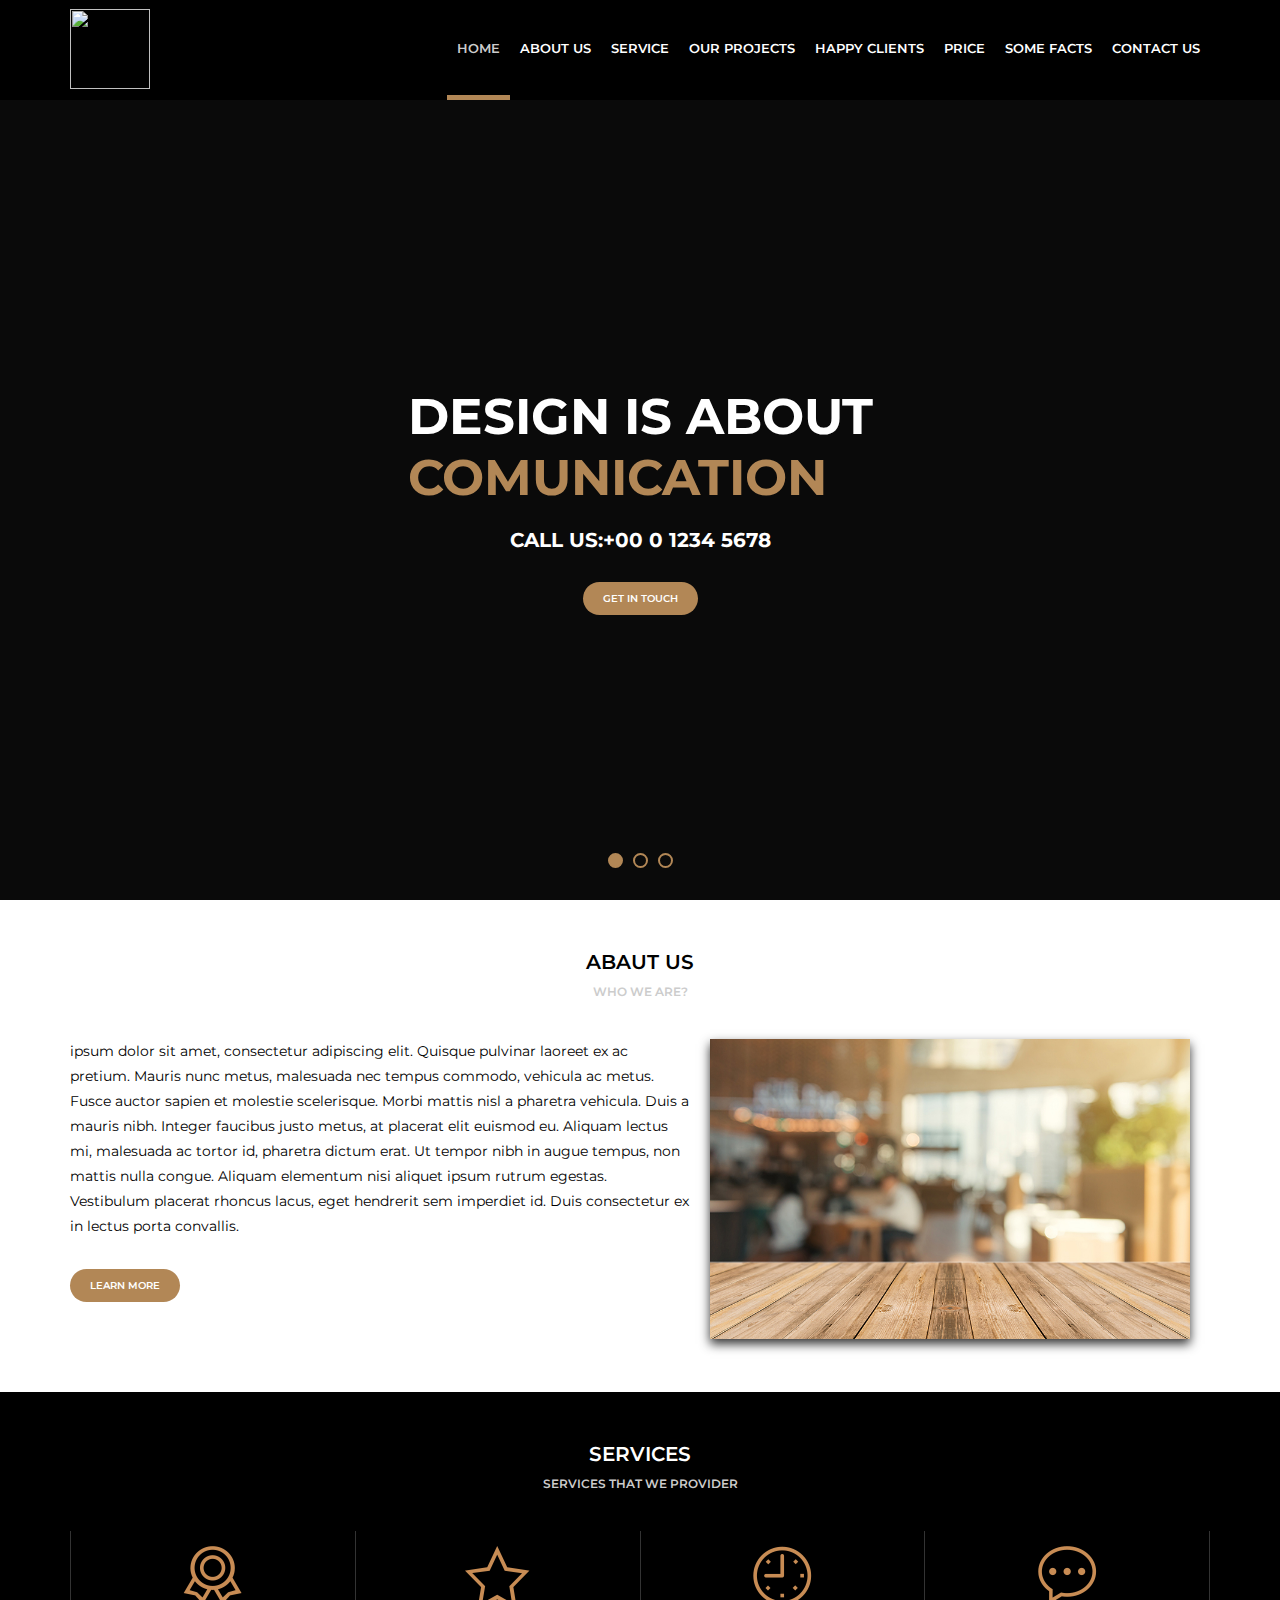
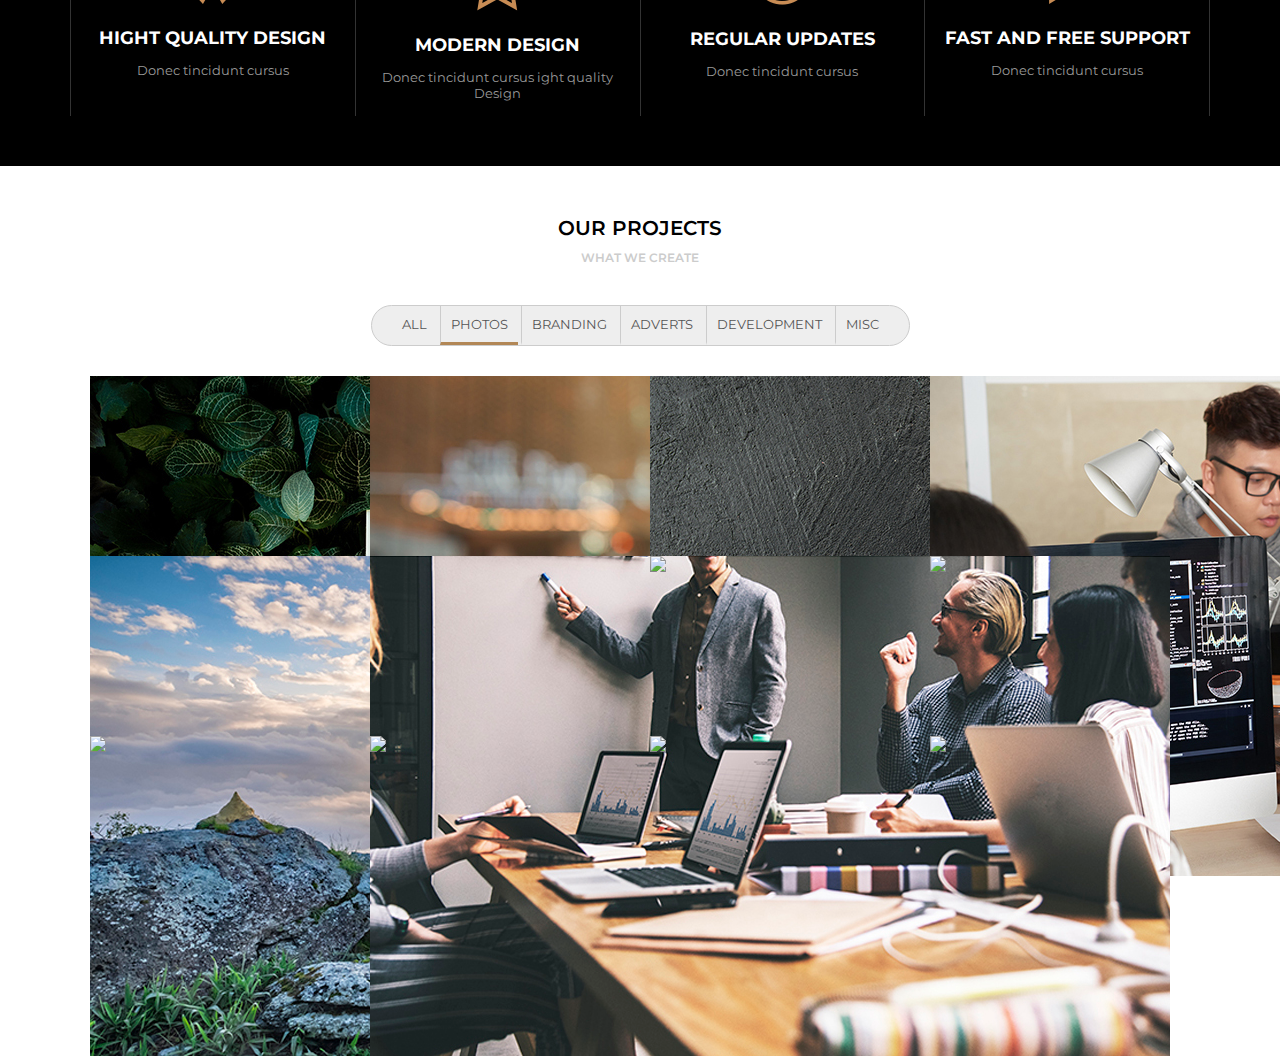
==== src/home.html @ bb94c045 "Test conection Travis.yml" ====
<!DOCTYPE html>
<html>
<head>
        <meta charset="UTF-8" />
        <title>Awax</title>
        <link rel="preconnect" href="https://fonts.gstatic.com">
        <link href="https://fonts.googleapis.com/css2?family=Montserrat:wght@300;400;600;700&display=swap" rel="stylesheet">
        <link rel="stylesheet" type="text/css" href="../public/css/style.css">
</head>
<body>
<header>

  <div class="header">
        <div class="logo">
            <div class="logoimg">
               <img src="../assets/images/icones/logo.png"/>
            </div>      
            
        </div>
        <div class="menu">
               <nav>
                 <ul>
                    <li class="active"><a href="">Home</a></li>
                    <li><a href="">About us</a></li>
                    <li><a href="">Service</a></li>
                    <li><a href="">Our Projects</a></li>
                    <li><a href="">Happy Clients</a></li>
                    <li><a href="">Price</a></li>
                    <li><a href="">Some Facts</a></li>
                    <li><a href="">Contact Us</a></li>
                 </ul>

               </nav>
        </div>
  </div>
</header>

<main>
  <section class="banner">

    <div class="sliders">
        <div class="slide">
            <div class="slidearea">
              <h1>Design is about</br><span>Comunication</span></h1>
              <h2>Call Us:+00 0 1234 5678</h2>  
            
              <a class="button">GET IN TOUCH</a>
            </div>
        </div>
        <div class="slide">
          <div class="slidearea">
            <h1>Design is about</br><span>Projects</span></h1>
            <h2>Call Us:+00 0 1234 5678</h2>  
          
            <a class="button">GET IN TOUCH</a>
          </div>        </div>
        <div class="slide">
          <div class="slidearea">
            <h1>Design is about</br><span>Visual</span></h1>
            <h2>Call Us:+00 0 1234 5678</h2>  
          
            <a class="button">GET IN TOUCH</a>
          </div>        </div>
    
    </div>
    <div class="sliders-pointers">      
      <div class="pointer active"></div>
      <div class="pointer"></div>
      <div class="pointer"></div>
  </div>  
  </section>

  <section class="default light"> 
    <div class="section-title">Abaut us</div>
    <div class="section-desc">Who we are?</div>
    <div class="section-body">
        <div class="section-abautus">
          <div class="section-abautus--left">
            <p>ipsum dolor sit amet, consectetur adipiscing elit. Quisque pulvinar laoreet ex ac pretium. Mauris nunc metus, malesuada nec tempus commodo, vehicula ac metus. Fusce auctor sapien et molestie scelerisque. Morbi mattis nisl a pharetra vehicula. Duis a mauris nibh. Integer faucibus justo metus, at placerat elit euismod eu. Aliquam lectus mi, malesuada ac tortor id, pharetra dictum erat. Ut tempor nibh in augue tempus, non mattis nulla congue. Aliquam elementum nisi aliquet ipsum rutrum egestas. Vestibulum placerat rhoncus lacus, eget hendrerit sem imperdiet id. Duis consectetur ex in lectus porta convallis.</p> 
            <a href="" class="button">Learn More</a>
          </div>
          <div class="section-abautus--right">
            <img src="../media/foto2.jpg">
          </div>

        </div>
    </div>
  </section>

  <!--Criando modelo DARK-->
  <section class="default dark"> 
    <div class="section-title">Services</div>
    <div class="section-desc">Services that we provider</div>
    <div class="section-body">
        <div class="section-services">
            <div class="section-service">
                <img src="../assets/images/icones/medalha.png"/>
                <h4>Hight quality Design</h4>
                <p>Donec tincidunt cursus</p>
            </div>
            <div class="section-service">
              <img src="../assets/images/icones/estrela.png"/>
              <h4>Modern Design</h4>
              <p>Donec tincidunt cursus ight quality Design</p>
          </div>
          <div class="section-service">
            <img src="../assets/images/icones/relogio.png"/>
            <h4>Regular updates</h4>
            <p>Donec tincidunt cursus</p>
        </div>
        <div class="section-service">
          <img src="../assets/images/icones/balao.png"/>
          <h4>Fast and free support</h4>
          <p>Donec tincidunt cursus</p>
      </div>
        </div>
    </div>
      <div>
    </div>
  </section>

  <section class="default light"> 
    <div class="section-title">Our Projects</div>
    <div class="section-desc">What we create</div>
    <div class="section-body">
        <div class="section-projects">
          <div class="section-projects--filters">
            <ul>
              <li>All</li>
              <li class="active">Photos</li>
              <li>Branding</li>
              <li>Adverts</li>
              <li>Development</li>
              <li>Misc</li>
            </ul>
          </div>

          <div class="section-projects--photos">
            <div class="section-projects--photo">
              <div class="section-projects--photoarea">
                <div class="section-projects--photoinfo">
                  <img src="../media/foto1.jpg"/>
                </div>
              </div>
            </div>
            <div class="section-projects--photo">
              <div class="section-projects--photoarea">
                <div class="section-projects--photoinfo">
                  <img src="../media/foto2.jpg"/>
                </div>
              </div>
            </div>
            <div class="section-projects--photo">
              <div class="section-projects--photoarea">
                <div class="section-projects--photoinfo">
                  <img src="../media/foto3.jpg"/>
                </div>
              </div>
            </div>
            <div class="section-projects--photo">
              <div class="section-projects--photoarea">
                <div class="section-projects--photoinfo">
                  <img src="../media/foto4.jpg"/>
                </div>
              </div>
            </div>
            <div class="section-projects--photo">
              <div class="section-projects--photoarea">
                <div class="section-projects--photoinfo">
                  <img src="../media/foto5.jpg"/>
                </div>
              </div>
            </div>
            <div class="section-projects--photo">
              <div class="section-projects--photoarea">
                <div class="section-projects--photoinfo">
                  <img src="../media/foto6.jpg"/>
                </div>
              </div>
            </div>
            <div class="section-projects--photo">
              <div class="section-projects--photoarea">
                <div class="section-projects--photoinfo">
                  <img src="media/foto7.jpg"/>
                </div>
              </div>
            </div>
            <div class="section-projects--photo">
              <div class="section-projects--photoarea">
                <div class="section-projects--photoinfo">
                  <img src="media/foto8.jpg"/>
                </div>
              </div>
            </div>
            <div class="section-projects--photo">
              <div class="section-projects--photoarea">
                <div class="section-projects--photoinfo">
                  <img src="media/foto9.jpg"/>
                </div>
              </div>
            </div>
            <div class="section-projects--photo">
              <div class="section-projects--photoarea">
                <div class="section-projects--photoinfo">
                  <img src="media/foto3.jpg"/>
                </div>
              </div>
            </div>
            <div class="section-projects--photo">
              <div class="section-projects--photoarea">
                <div class="section-projects--photoinfo">
                  <img src="media/foto1.jpg"/>
                </div>
              </div>
            </div>
            <div class="section-projects--photo">
              <div class="section-projects--photoarea">
                <div class="section-projects--photoinfo">
                  <img src="media/foto1.jpg"/>
                </div>
              </div>
            </div>

      </div>
    </div>
  </section>

</main>

<footer>

</footer>

</body>

</html>
---- public/css/style.css ----
:root{
    --bege:#B28756;   
}
*{
    margin:0;
    padding:0;
    box-sizing: border-box;

}

body{

    font-family:'Montserrat',Arial,Helvetica, sans-serif;
    font-size:13px;
    overflow-x:hidden;
}


header {
    height:100px;
    background-color:#000;
    color: #fff;
}

.header{
    max-width: 1140px;
    height:100px;
    margin: auto;
    display: flex;
    align-items: center;
}
.logo{
    width: 100px;
}
.logoimg img{
    width: 80px;
    height: 80px;
}
.menu{
    flex: 1;
    display: flex;
    justify-content: flex-end;/*colocar menu para final*/
}
.menu ul,
.menu li{
    list-style:none;
}

.menu ul{
    display:flex;
}

.menu li a{
    color:#fff;
    text-transform:uppercase;
    font-weight:600;
    text-decoration:none;
    padding-left:10px;
    padding-right:10px;
    height:100px;
    display:flex;
    align-items:center;
    border-bottom:5px solid #000;

}
.menu li a:hover,
.menu .active a{
    border-bottom:5px solid #B28756;
    color:#ccc;
}

/*Área do banner*/
.banner{
    height: calc(100vh - 100px);
    background:#333;
    background-image:url('../images/icones/bg.jpg');
    background-size:cover;
    overflow:hidden;
}
.banner .sliders{

    width: 1000px;
    height: 100%;

}
.banner .slide{
    width:100vw;
    height:100%;
    display:inline-block;
    background-color:rgba(0,0,0,0.8);
}
.banner .slidearea{
    display: flex;
    justify-content:center;
    flex-direction:column;
    height: 100%;
    align-items:center;
    color:#fff;
}
.banner h1{
    text-transform:uppercase;
    font-weight:bold;
    font-size:50px;
}
.banner h1 span{
    color: var(--bege);
}
.banner h2{
    text-transform:uppercase;
    margin-top:20px;
}

.banner a{
    display:block;
    /*poisvamosusarpadding*/background-color:var(--bege);
    color:#fff;
    text-transform:uppercase;
    font-size:10px;
    font-weight:600;
    text-decoration:none;
    padding:10px 20px;
    margin-top:30px;
    border-radius:20px;
    -webkit-border-radius:20px;
    -moz-border-radius:20px;
    -ms-border-radius:20px;
    -o-border-radius:20px;
}

.banner .sliders-pointers{
    width:100vw;
    height:20px;
    position:absolute;
    margin-top:-50px;
    display:flex;
    justify-content:center;
    align-items:center;

}
.banner .pointer{
    width: 15px;
    height: 15px;
    border: 2px solid var(--bege);
    border-radius: 8px;
    -webkit-border-radius: 8px;
    -moz-border-radius: 8px;
    -ms-border-radius: 8px;
    -o-border-radius: 8px;
    margin-right:5px;
    margin-left: 5px;
}
.banner .pointer.active{
    background-color: var(--bege);
}

.default{

    padding-top:50px;
    padding-bottom:50px;
}

.default .section-title,
.default .section-desc{
    text-align: center;
    text-transform: uppercase;
    font-weight: 600;

}
.default .section-title{
    font-size: 20px;
}

.default .section-desc{
    font-size: 12px;
    color: #ccc;
    margin-top: 10px;
    margin-bottom: 40px;
}

.default .section-body{
    max-width: 1140px;
    margin:auto;
    min-height: 100px;
}

.default .light{
    background-color: f7f7f7;
}
.default.light .section-title
.default.light .section-body{
    color: #000;
}

.default.dark{
    background-color:#000;
    color: #fff;
}
.default.dark .section-title
.default.dark .section-body{
    color:#fff;
}

.button{
    display:inline-block;
    /*poisvamosusarpadding*/background-color:var(--bege);
    color:#fff;
    text-transform:uppercase;
    font-size:10px;
    font-weight:600;
    text-decoration:none;
    padding:10px 20px;
    margin-top:30px;
    border-radius:20px;
    -webkit-border-radius:20px;
    -moz-border-radius:20px;
    -ms-border-radius:20px;
    -o-border-radius:20px;
}


/*
CSS DE ÁREAS ESPECÍFICAS
*/
.section-abautus{
    display: flex;
}

.section-abautus--left{
    flex: 1;
}
.section-abautus--left p{
    font-size: 14px;
    line-height: 25px;
}
.section-abautus--right{
    width: 520px;
    text-align: center;
}
.section-abautus--right img{
    width: 480px;
    box-shadow: 0px 5px 10px #333;
}


.section-services{
    display: flex;
}

.section-service{
   flex: 1;
   text-align: center;
   border-right: 1px solid #333;
   padding: 15px;
}
.section-service:first-child{
  
    border-left: 1px solid #333;
 }

.section-service h4{
    margin-top: 20px;
    text-transform: uppercase;
    font-size: 18px;
}

.section-service p{
    margin-top: 13px;
    font-size: 13px;
    color: #999;
}



.section-projects{
    display: flex;
    flex-direction: column;
    align-items: center;

}
.section-projects--filters{
    border: 1px solid #CCC;
    background-color: #EEE;
    border-radius: 30px;
    display:inline-block;
    padding: 0px 20px;
}
.section-projects--filters ul,
.section-projects--filters li{
    list-style: none;
}

.section-projects--filters li{
    display: inline-block;
    padding: 10px;
    text-transform: uppercase;
    font-size: 13px;
    border-left: 1px solid #CCC;
    color: #555;
    border-bottom: 3px solid #EEE;
    cursor: pointer;

}
.section-projects--filters li:hover,
.section-projects--filters li.active{
    border-bottom: 3px solid var(--bege);

}
/*remover a primeira borda */
.section-projects--filters li:first-child{
    border-left: 0;
}

.section-projects--photos{
    width: 100vw;
    max-width: 1140px;
    margin-top: 20px;
    display: flex;
    flex-wrap: wrap;
    justify-content: center;
}
.section-projects--photo{
    width: 280px;
}


/*Área das fotos*/
.section-projects--photo{
    width: 280px;
}

.section-projects--photoarea{
    margin:10px;
    width:260px;
    height:160px;
}
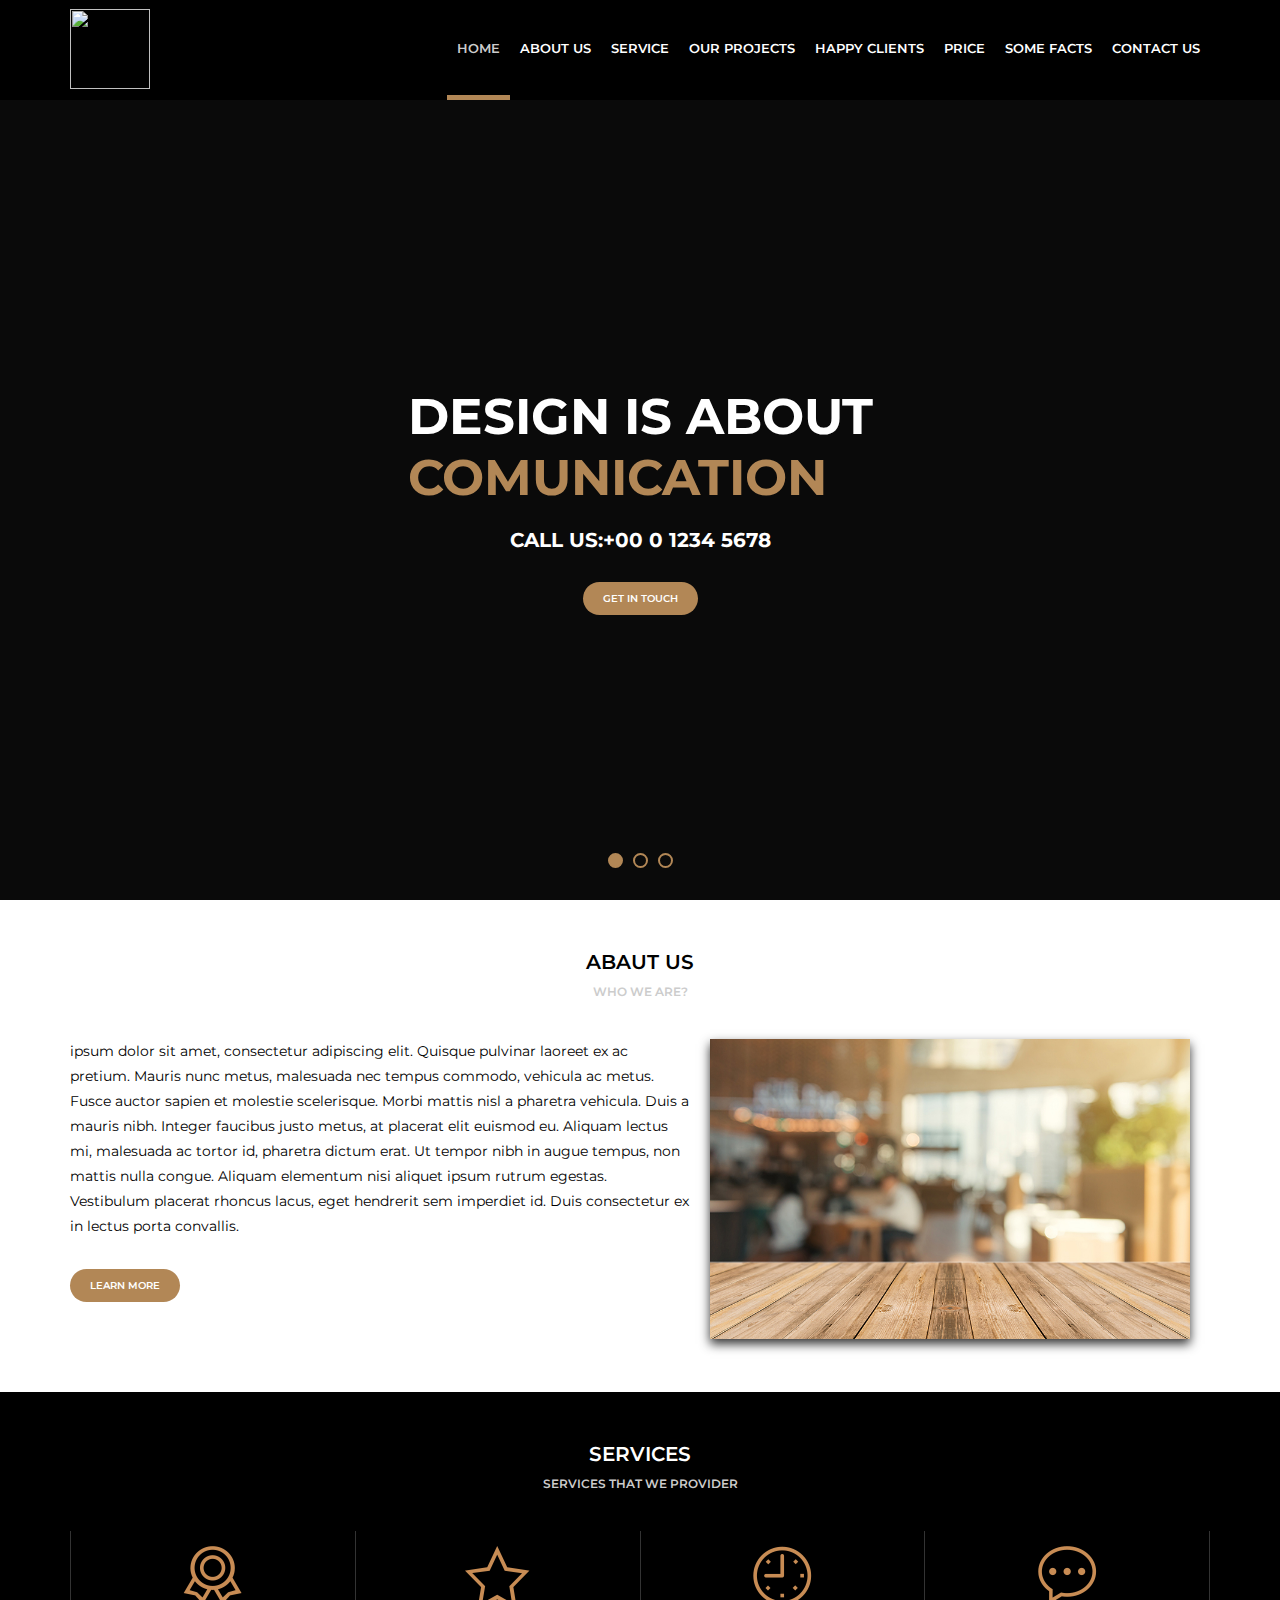
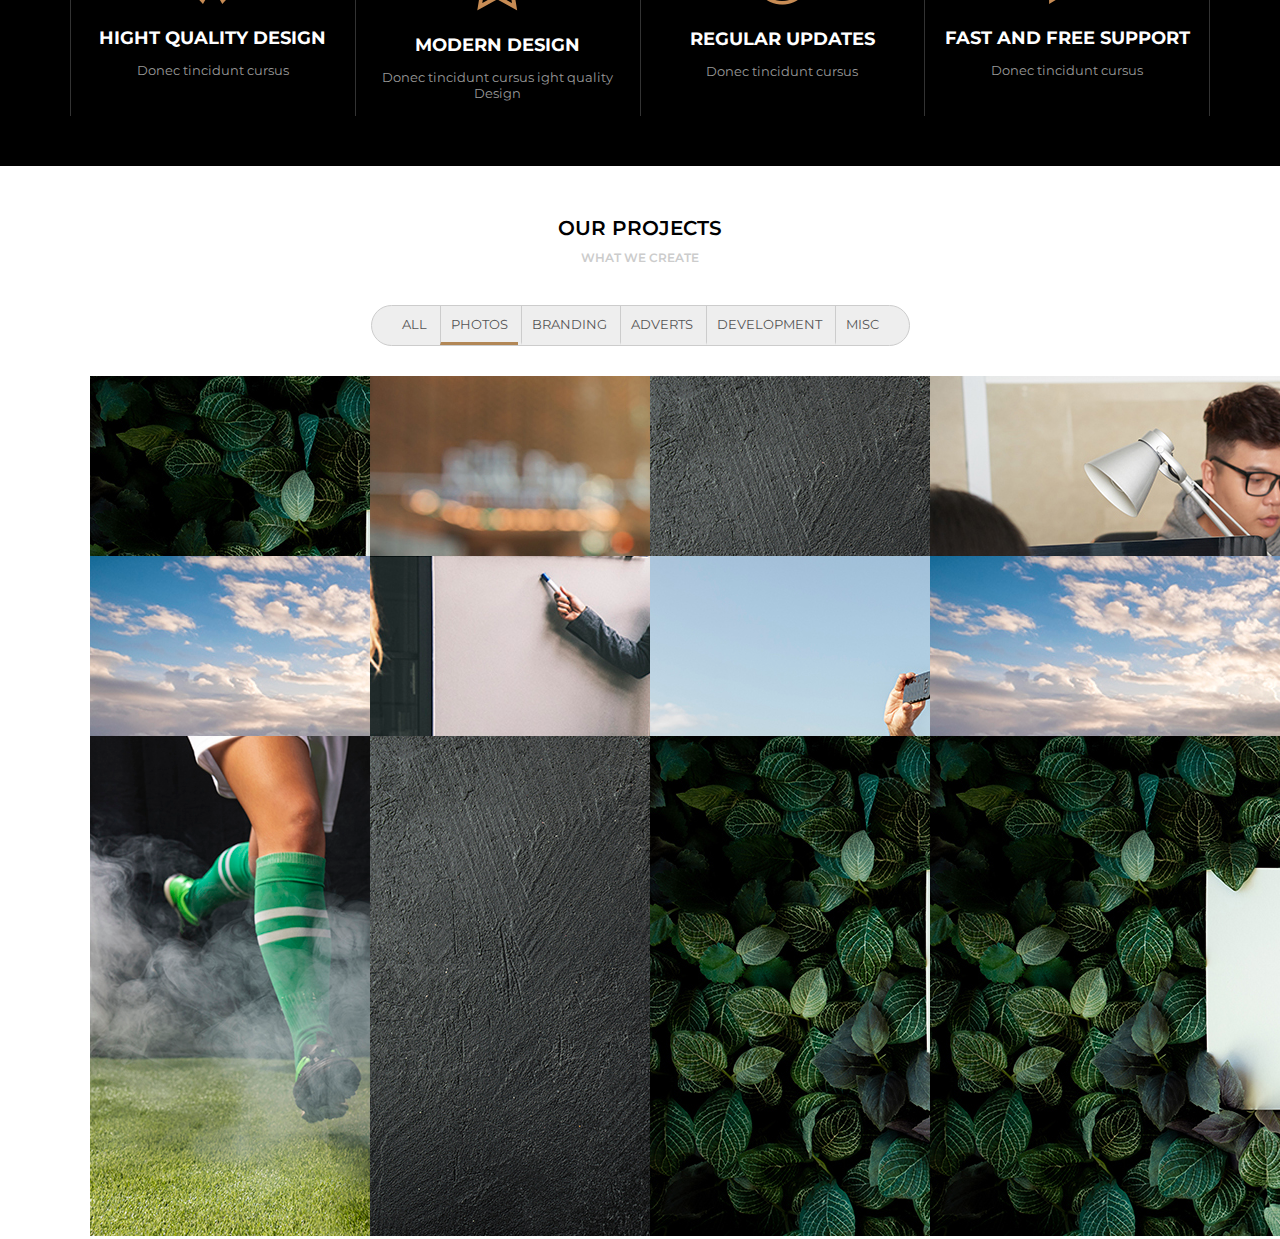
==== commit 1a647bc9: "correction of project images" ====
--- a/src/home.html
+++ b/src/home.html
@@ -14,8 +14,7 @@
         <div class="logo">
             <div class="logoimg">
                <img src="../assets/images/icones/logo.png"/>
-            </div>      
-            
+            </div>                        
         </div>
         <div class="menu">
                <nav>
@@ -181,42 +180,42 @@
             <div class="section-projects--photo">
               <div class="section-projects--photoarea">
                 <div class="section-projects--photoinfo">
-                  <img src="media/foto7.jpg"/>
-                </div>
-              </div>
-            </div>
-            <div class="section-projects--photo">
-              <div class="section-projects--photoarea">
-                <div class="section-projects--photoinfo">
-                  <img src="media/foto8.jpg"/>
-                </div>
-              </div>
-            </div>
-            <div class="section-projects--photo">
-              <div class="section-projects--photoarea">
-                <div class="section-projects--photoinfo">
-                  <img src="media/foto9.jpg"/>
-                </div>
-              </div>
-            </div>
-            <div class="section-projects--photo">
-              <div class="section-projects--photoarea">
-                <div class="section-projects--photoinfo">
-                  <img src="media/foto3.jpg"/>
-                </div>
-              </div>
-            </div>
-            <div class="section-projects--photo">
-              <div class="section-projects--photoarea">
-                <div class="section-projects--photoinfo">
-                  <img src="media/foto1.jpg"/>
-                </div>
-              </div>
-            </div>
-            <div class="section-projects--photo">
-              <div class="section-projects--photoarea">
-                <div class="section-projects--photoinfo">
-                  <img src="media/foto1.jpg"/>
+                  <img src="../media/foto7.jpg"/>
+                </div>
+              </div>
+            </div>
+            <div class="section-projects--photo">
+              <div class="section-projects--photoarea">
+                <div class="section-projects--photoinfo">
+                  <img src="../media/foto5.jpg"/>
+                </div>
+              </div>
+            </div>
+            <div class="section-projects--photo">
+              <div class="section-projects--photoarea">
+                <div class="section-projects--photoinfo">
+                  <img src="../media/foto9.jpg"/>
+                </div>
+              </div>
+            </div>
+            <div class="section-projects--photo">
+              <div class="section-projects--photoarea">
+                <div class="section-projects--photoinfo">
+                  <img src="../media/foto3.jpg"/>
+                </div>
+              </div>
+            </div>
+            <div class="section-projects--photo">
+              <div class="section-projects--photoarea">
+                <div class="section-projects--photoinfo">
+                  <img src="../media/foto1.jpg"/>
+                </div>
+              </div>
+            </div>
+            <div class="section-projects--photo">
+              <div class="section-projects--photoarea">
+                <div class="section-projects--photoinfo">
+                  <img src="../media/foto1.jpg"/>
                 </div>
               </div>
             </div>
@@ -233,4 +232,4 @@
 
 </body>
 
-</html>
+</html>--- a/public/css/style.css
+++ b/public/css/style.css
@@ -318,14 +318,12 @@
     flex-wrap: wrap;
     justify-content: center;
 }
-.section-projects--photo{
-    width: 280px;
-}
+
 
 
 /*Área das fotos*/
 .section-projects--photo{
-    width: 280px;
+    width:280px;
 }
 
 .section-projects--photoarea{
@@ -333,3 +331,8 @@
     width:260px;
     height:160px;
 }
+.section-projects--photoarea img{
+    margin:inherit;
+    width:inherit;
+}
+
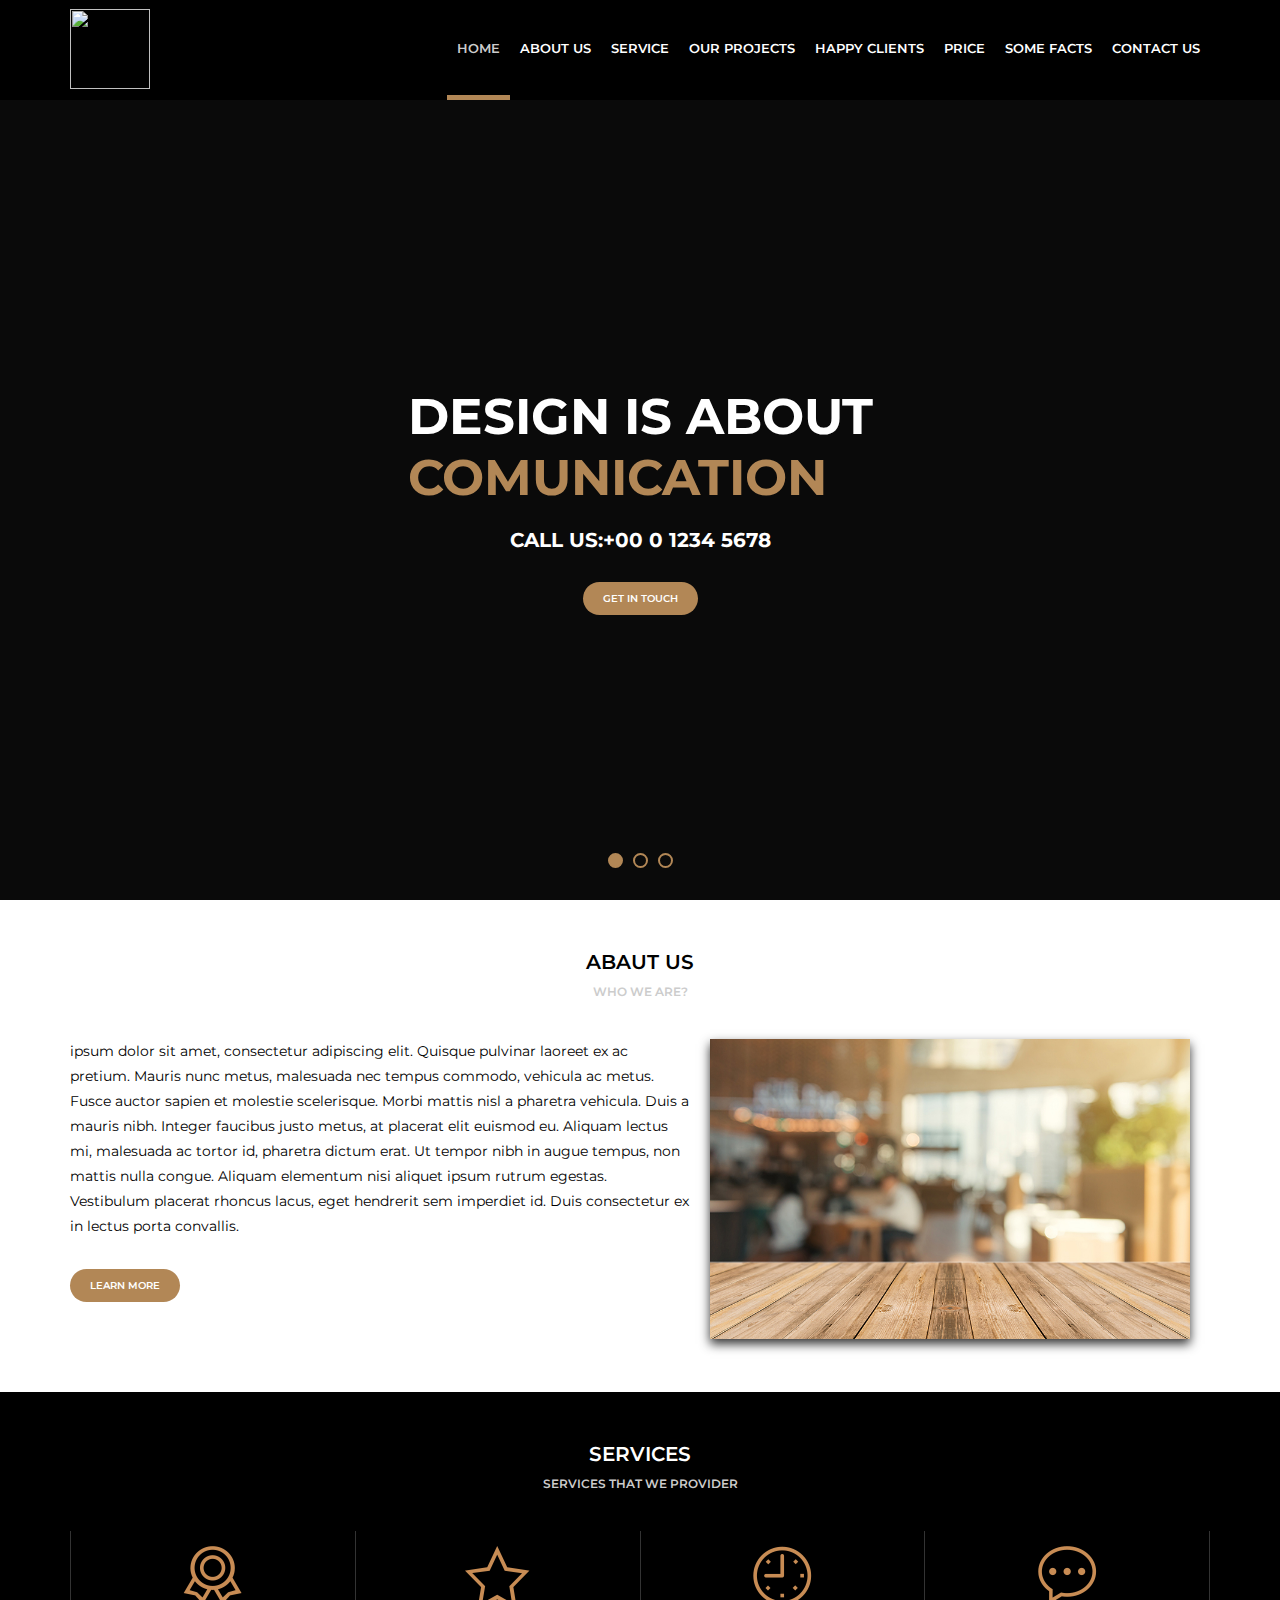
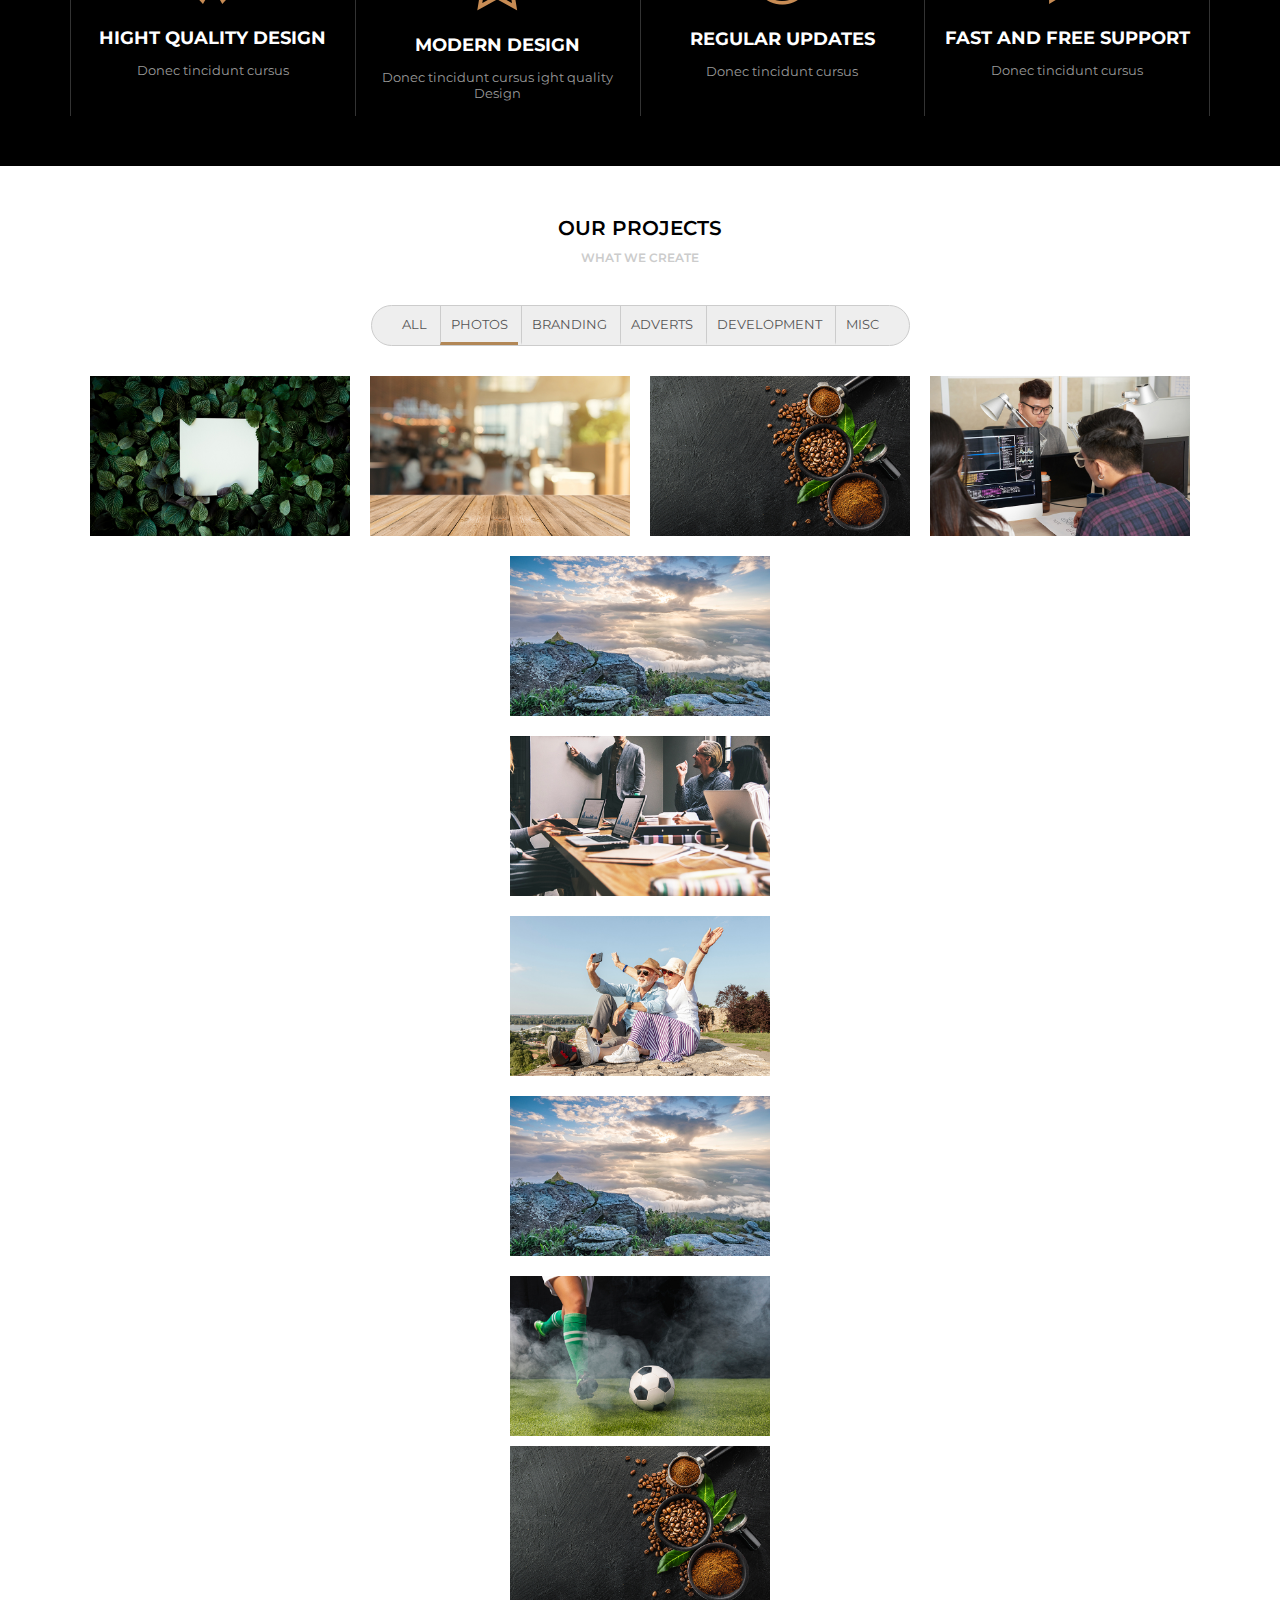
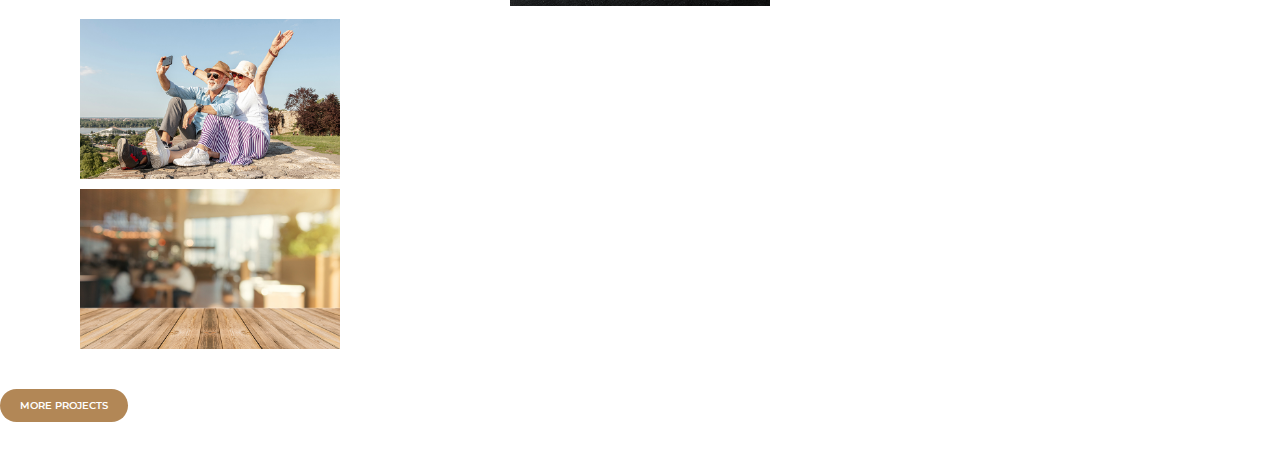
==== commit 0ec278ca: "Fixed home.html images. Images are skewed." ====
--- a/src/home.html
+++ b/src/home.html
@@ -119,10 +119,13 @@
   </section>
 
   <section class="default light"> 
+
     <div class="section-title">Our Projects</div>
     <div class="section-desc">What we create</div>
     <div class="section-body">
+
         <div class="section-projects">
+
           <div class="section-projects--filters">
             <ul>
               <li>All</li>
@@ -135,93 +138,97 @@
           </div>
 
           <div class="section-projects--photos">
-            <div class="section-projects--photo">
-              <div class="section-projects--photoarea">
-                <div class="section-projects--photoinfo">
+
+            <div class="section-projects--photo">
+              <div class="section-projects--photoarea">
+                <div class="section-projects--photoinfo"></div>
                   <img src="../media/foto1.jpg"/>
                 </div>
-              </div>
-            </div>
-            <div class="section-projects--photo">
-              <div class="section-projects--photoarea">
-                <div class="section-projects--photoinfo">
+            </div>
+
+            <div class="section-projects--photo">
+              <div class="section-projects--photoarea">
+                <div class="section-projects--photoinfo"></div>
                   <img src="../media/foto2.jpg"/>
                 </div>
-              </div>
-            </div>
-            <div class="section-projects--photo">
-              <div class="section-projects--photoarea">
-                <div class="section-projects--photoinfo">
+            </div>
+
+            <div class="section-projects--photo">
+              <div class="section-projects--photoarea">
+                <div class="section-projects--photoinfo"></div>
                   <img src="../media/foto3.jpg"/>
                 </div>
-              </div>
-            </div>
-            <div class="section-projects--photo">
-              <div class="section-projects--photoarea">
-                <div class="section-projects--photoinfo">
+            </div>
+
+            <class class="section-projects--photo">
+              <div class="section-projects--photoarea">
+                <div class="section-projects--photoinfo"></div>
                   <img src="../media/foto4.jpg"/>
                 </div>
-              </div>
-            </div>
-            <div class="section-projects--photo">
-              <div class="section-projects--photoarea">
-                <div class="section-projects--photoinfo">
+            </div>
+
+            <div class="section-projects--photo">
+              <div class="section-projects--photoarea">
+                <div class="section-projects--photoinfo"></div>
                   <img src="../media/foto5.jpg"/>
                 </div>
-              </div>
-            </div>
-            <div class="section-projects--photo">
-              <div class="section-projects--photoarea">
-                <div class="section-projects--photoinfo">
+            </div>
+
+            <div class="section-projects--photo">
+              <div class="section-projects--photoarea">
+                <div class="section-projects--photoinfo"></div>
                   <img src="../media/foto6.jpg"/>
                 </div>
-              </div>
-            </div>
-            <div class="section-projects--photo">
-              <div class="section-projects--photoarea">
-                <div class="section-projects--photoinfo">
+            </div>
+
+            <div class="section-projects--photo">
+              <div class="section-projects--photoarea">
+                <div class="section-projects--photoinfo"></div>
                   <img src="../media/foto7.jpg"/>
                 </div>
-              </div>
-            </div>
-            <div class="section-projects--photo">
-              <div class="section-projects--photoarea">
-                <div class="section-projects--photoinfo">
+            </div>
+
+            <div class="section-projects--photo">
+              <div class="section-projects--photoarea">
+                <div class="section-projects--photoinfo"></div>
                   <img src="../media/foto5.jpg"/>
-                </div>
-              </div>
-            </div>
-            <div class="section-projects--photo">
-              <div class="section-projects--photoarea">
-                <div class="section-projects--photoinfo">
+              </div>
+            </div>
+
+            <div class="section-projects--photo">
+              <div class="section-projects--photoarea">
+                <div class="section-projects--photoinfo"></div>
                   <img src="../media/foto9.jpg"/>
-                </div>
-              </div>
-            </div>
-            <div class="section-projects--photo">
-              <div class="section-projects--photoarea">
-                <div class="section-projects--photoinfo">
+              </div>
+            </div>
+
+            <div class="section-projects--photo">
+              <class class="section-projects--photoarea">
+                <div class="section-projects--photoinfo"></div>
                   <img src="../media/foto3.jpg"/>
-                </div>
-              </div>
-            </div>
-            <div class="section-projects--photo">
-              <div class="section-projects--photoarea">
-                <div class="section-projects--photoinfo">
-                  <img src="../media/foto1.jpg"/>
-                </div>
-              </div>
-            </div>
-            <div class="section-projects--photo">
-              <div class="section-projects--photoarea">
-                <div class="section-projects--photoinfo">
-                  <img src="../media/foto1.jpg"/>
-                </div>
-              </div>
-            </div>
-
+              </div>
+            </div>
+
+            <div class="section-projects--photo">
+              <div class="section-projects--photoarea">
+                <div class="section-projects--photoinfo"></div>
+                  <img src="../media/foto7.jpg"/>
+              </div>
+            </div>
+            
+            <div class="section-projects--photo">
+              <div class="section-projects--photoarea">
+                <div class="section-projects--photoinfo"></div>
+                  <img src="../media/foto2.jpg"/>                
+              </div>
+            </div>
+
+
+        </div>
+        <a href="" class="button">More Projects</a>
+      
       </div>
-    </div>
+    
   </section>
 
 </main>
--- a/public/css/style.css
+++ b/public/css/style.css
@@ -10,7 +10,7 @@
 
 body{
 
-    font-family:'Montserrat',Arial,Helvetica, sans-serif;
+    font-family:'Montserrat',Arial,elvetica, sans-serif;
     font-size:13px;
     overflow-x:hidden;
 }
@@ -73,7 +73,7 @@
 .banner{
     height: calc(100vh - 100px);
     background:#333;
-    background-image:url('../images/icones/bg.jpg');
+    background-image:url('../assets/images/icones/bg.jpg');
     background-size:cover;
     overflow:hidden;
 }
@@ -311,12 +311,12 @@
 }
 
 .section-projects--photos{
-    width: 100vw;
+    width:100vw;
     max-width: 1140px;
     margin-top: 20px;
-    display: flex;
-    flex-wrap: wrap;
-    justify-content: center;
+    display:flex;
+    flex-wrap:wrap;
+    justify-content:center;
 }
 
 
@@ -332,7 +332,10 @@
     height:160px;
 }
 .section-projects--photoarea img{
-    margin:inherit;
+    height:inherit;
     width:inherit;
 }
-
+.section-projects--photoinfo{
+    display: none;
+}
+
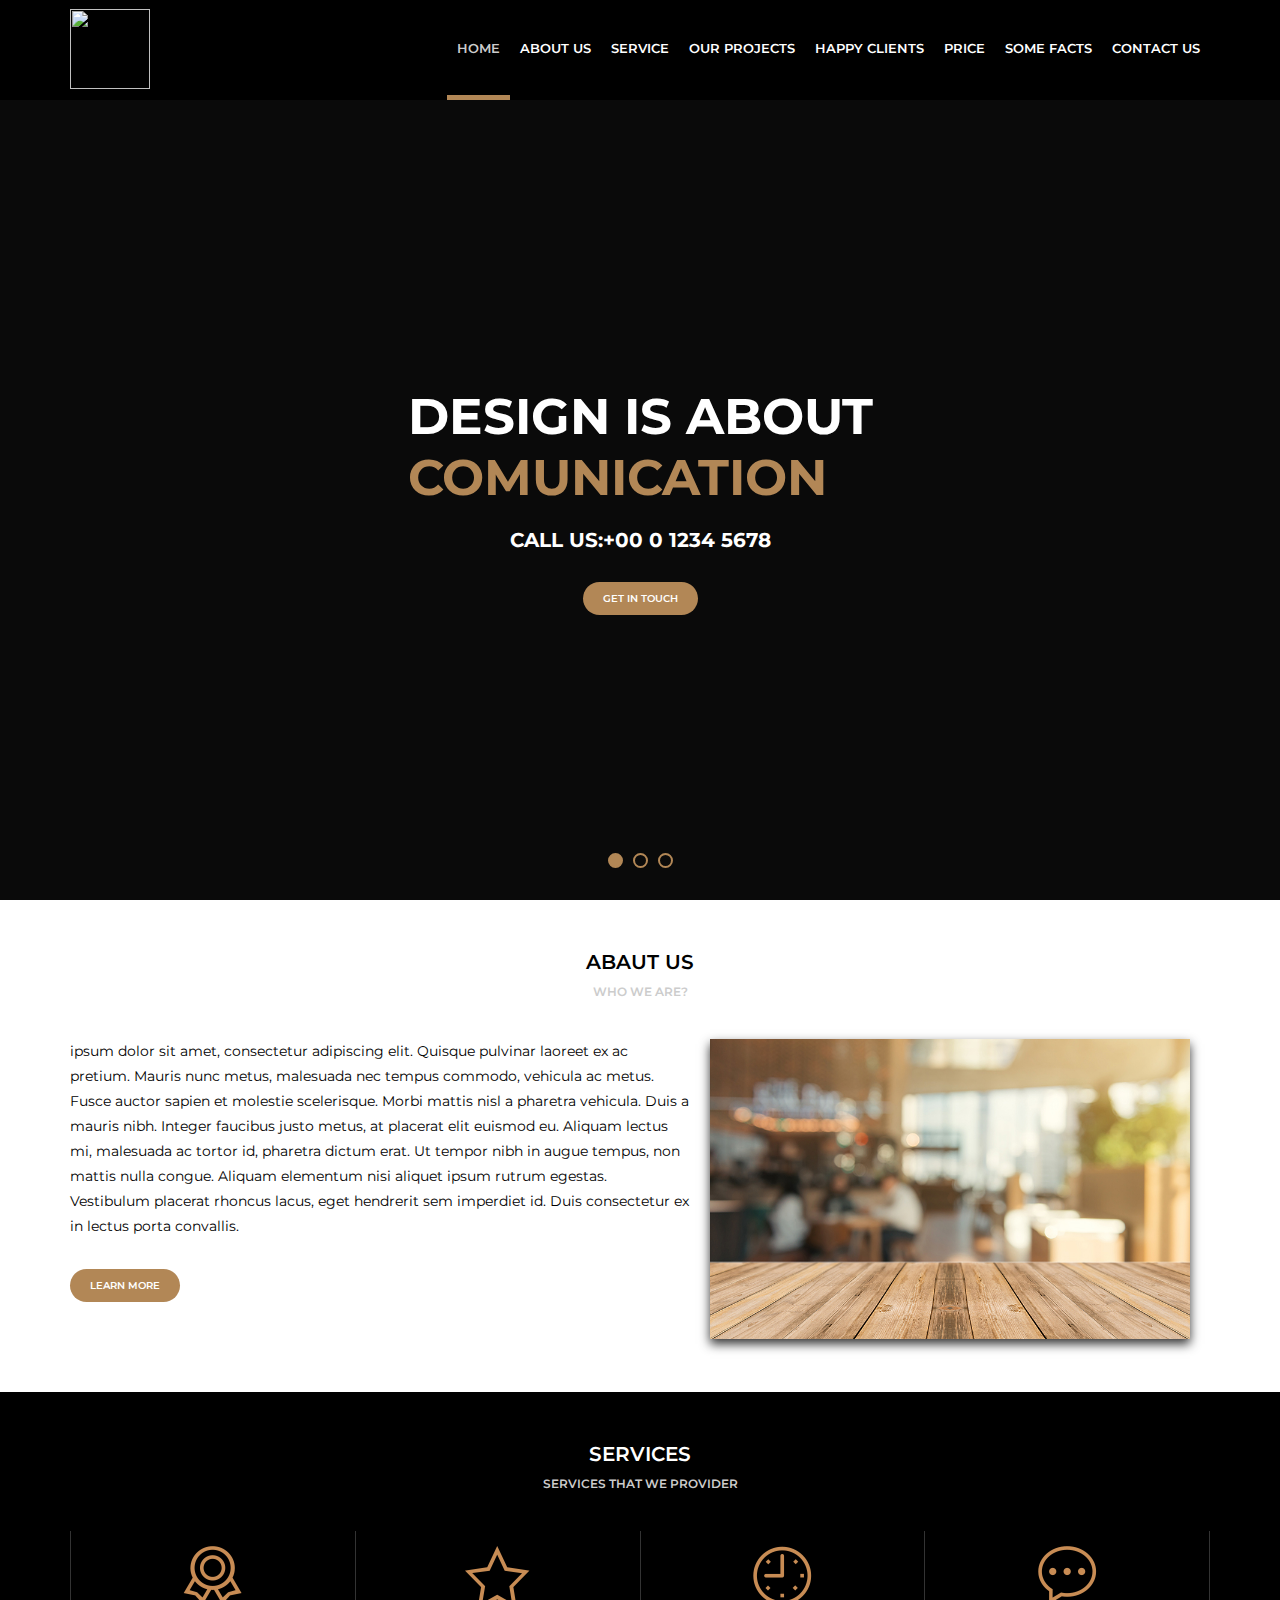
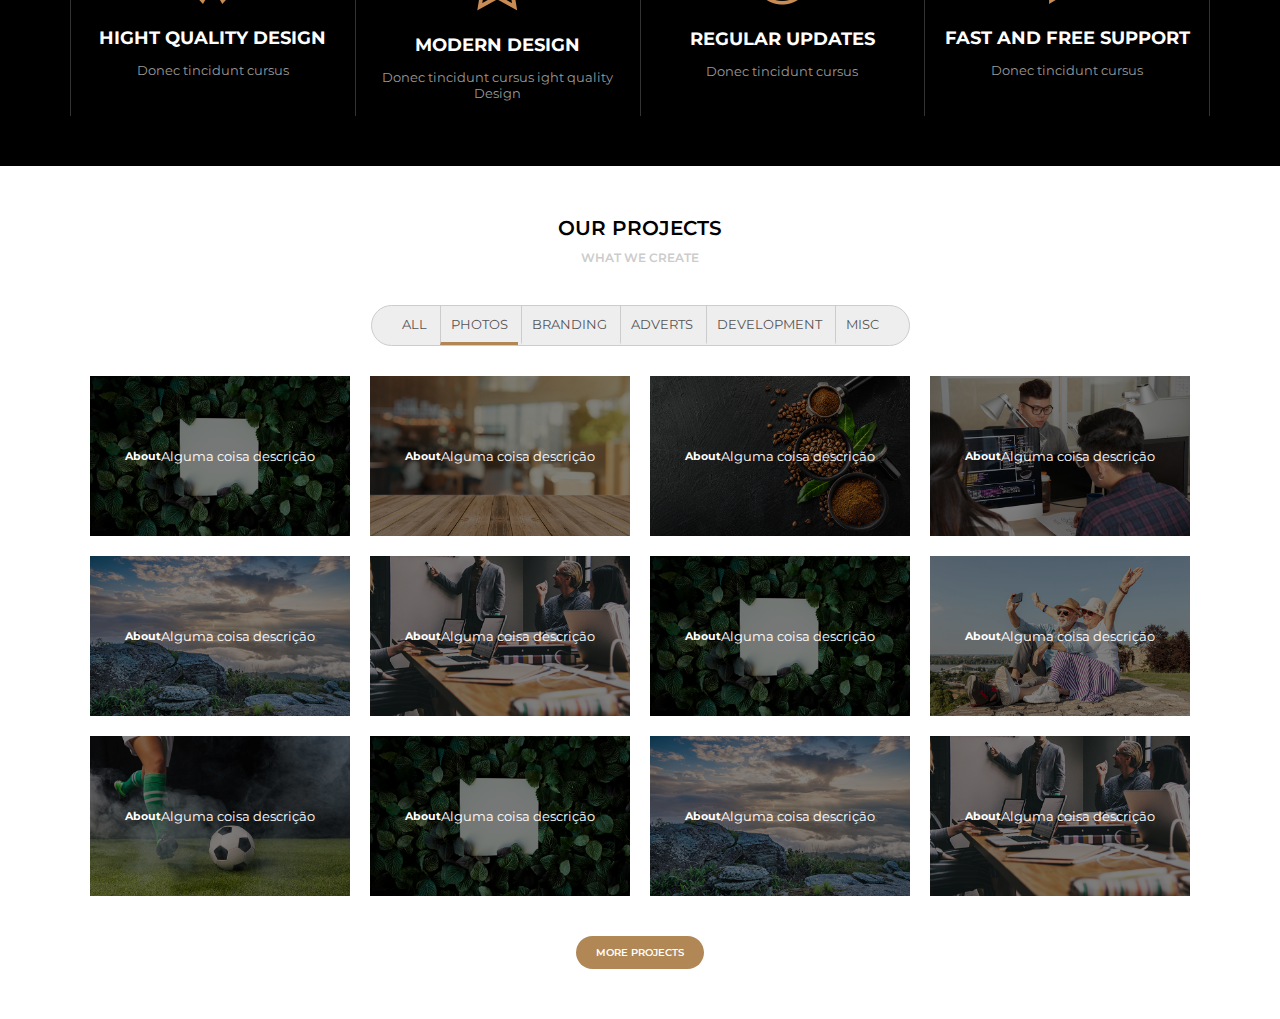
==== commit a317aec7: "Fixed the error that occurred with the distribution of images in the photo session." ====
--- a/src/home.html
+++ b/src/home.html
@@ -1,242 +1,270 @@
-<!DOCTYPE html>
-<html>
-<head>
-        <meta charset="UTF-8" />
-        <title>Awax</title>
-        <link rel="preconnect" href="https://fonts.gstatic.com">
-        <link href="https://fonts.googleapis.com/css2?family=Montserrat:wght@300;400;600;700&display=swap" rel="stylesheet">
-        <link rel="stylesheet" type="text/css" href="../public/css/style.css">
-</head>
-<body>
-<header>
-
-  <div class="header">
-        <div class="logo">
-            <div class="logoimg">
-               <img src="../assets/images/icones/logo.png"/>
-            </div>                        
-        </div>
-        <div class="menu">
-               <nav>
-                 <ul>
-                    <li class="active"><a href="">Home</a></li>
-                    <li><a href="">About us</a></li>
-                    <li><a href="">Service</a></li>
-                    <li><a href="">Our Projects</a></li>
-                    <li><a href="">Happy Clients</a></li>
-                    <li><a href="">Price</a></li>
-                    <li><a href="">Some Facts</a></li>
-                    <li><a href="">Contact Us</a></li>
-                 </ul>
-
-               </nav>
-        </div>
-  </div>
-</header>
-
-<main>
-  <section class="banner">
-
-    <div class="sliders">
-        <div class="slide">
-            <div class="slidearea">
-              <h1>Design is about</br><span>Comunication</span></h1>
-              <h2>Call Us:+00 0 1234 5678</h2>  
-            
-              <a class="button">GET IN TOUCH</a>
-            </div>
-        </div>
-        <div class="slide">
-          <div class="slidearea">
-            <h1>Design is about</br><span>Projects</span></h1>
-            <h2>Call Us:+00 0 1234 5678</h2>  
-          
-            <a class="button">GET IN TOUCH</a>
-          </div>        </div>
-        <div class="slide">
-          <div class="slidearea">
-            <h1>Design is about</br><span>Visual</span></h1>
-            <h2>Call Us:+00 0 1234 5678</h2>  
-          
-            <a class="button">GET IN TOUCH</a>
-          </div>        </div>
-    
-    </div>
-    <div class="sliders-pointers">      
-      <div class="pointer active"></div>
-      <div class="pointer"></div>
-      <div class="pointer"></div>
-  </div>  
-  </section>
-
-  <section class="default light"> 
-    <div class="section-title">Abaut us</div>
-    <div class="section-desc">Who we are?</div>
-    <div class="section-body">
-        <div class="section-abautus">
-          <div class="section-abautus--left">
-            <p>ipsum dolor sit amet, consectetur adipiscing elit. Quisque pulvinar laoreet ex ac pretium. Mauris nunc metus, malesuada nec tempus commodo, vehicula ac metus. Fusce auctor sapien et molestie scelerisque. Morbi mattis nisl a pharetra vehicula. Duis a mauris nibh. Integer faucibus justo metus, at placerat elit euismod eu. Aliquam lectus mi, malesuada ac tortor id, pharetra dictum erat. Ut tempor nibh in augue tempus, non mattis nulla congue. Aliquam elementum nisi aliquet ipsum rutrum egestas. Vestibulum placerat rhoncus lacus, eget hendrerit sem imperdiet id. Duis consectetur ex in lectus porta convallis.</p> 
-            <a href="" class="button">Learn More</a>
-          </div>
-          <div class="section-abautus--right">
-            <img src="../media/foto2.jpg">
-          </div>
-
-        </div>
-    </div>
-  </section>
-
-  <!--Criando modelo DARK-->
-  <section class="default dark"> 
-    <div class="section-title">Services</div>
-    <div class="section-desc">Services that we provider</div>
-    <div class="section-body">
-        <div class="section-services">
-            <div class="section-service">
-                <img src="../assets/images/icones/medalha.png"/>
-                <h4>Hight quality Design</h4>
-                <p>Donec tincidunt cursus</p>
-            </div>
-            <div class="section-service">
-              <img src="../assets/images/icones/estrela.png"/>
-              <h4>Modern Design</h4>
-              <p>Donec tincidunt cursus ight quality Design</p>
-          </div>
-          <div class="section-service">
-            <img src="../assets/images/icones/relogio.png"/>
-            <h4>Regular updates</h4>
-            <p>Donec tincidunt cursus</p>
-        </div>
-        <div class="section-service">
-          <img src="../assets/images/icones/balao.png"/>
-          <h4>Fast and free support</h4>
-          <p>Donec tincidunt cursus</p>
-      </div>
-        </div>
-    </div>
-      <div>
-    </div>
-  </section>
-
-  <section class="default light"> 
-
-    <div class="section-title">Our Projects</div>
-    <div class="section-desc">What we create</div>
-    <div class="section-body">
-
-        <div class="section-projects">
-
-          <div class="section-projects--filters">
-            <ul>
-              <li>All</li>
-              <li class="active">Photos</li>
-              <li>Branding</li>
-              <li>Adverts</li>
-              <li>Development</li>
-              <li>Misc</li>
-            </ul>
-          </div>
-
-          <div class="section-projects--photos">
-
-            <div class="section-projects--photo">
-              <div class="section-projects--photoarea">
-                <div class="section-projects--photoinfo"></div>
-                  <img src="../media/foto1.jpg"/>
-                </div>
-            </div>
-
-            <div class="section-projects--photo">
-              <div class="section-projects--photoarea">
-                <div class="section-projects--photoinfo"></div>
-                  <img src="../media/foto2.jpg"/>
-                </div>
-            </div>
-
-            <div class="section-projects--photo">
-              <div class="section-projects--photoarea">
-                <div class="section-projects--photoinfo"></div>
-                  <img src="../media/foto3.jpg"/>
-                </div>
-            </div>
-
-            <class class="section-projects--photo">
-              <div class="section-projects--photoarea">
-                <div class="section-projects--photoinfo"></div>
-                  <img src="../media/foto4.jpg"/>
-                </div>
-            </div>
-
-            <div class="section-projects--photo">
-              <div class="section-projects--photoarea">
-                <div class="section-projects--photoinfo"></div>
-                  <img src="../media/foto5.jpg"/>
-                </div>
-            </div>
-
-            <div class="section-projects--photo">
-              <div class="section-projects--photoarea">
-                <div class="section-projects--photoinfo"></div>
-                  <img src="../media/foto6.jpg"/>
-                </div>
-            </div>
-
-            <div class="section-projects--photo">
-              <div class="section-projects--photoarea">
-                <div class="section-projects--photoinfo"></div>
-                  <img src="../media/foto7.jpg"/>
-                </div>
-            </div>
-
-            <div class="section-projects--photo">
-              <div class="section-projects--photoarea">
-                <div class="section-projects--photoinfo"></div>
-                  <img src="../media/foto5.jpg"/>
-              </div>
-            </div>
-
-            <div class="section-projects--photo">
-              <div class="section-projects--photoarea">
-                <div class="section-projects--photoinfo"></div>
-                  <img src="../media/foto9.jpg"/>
-              </div>
-            </div>
-
-            <div class="section-projects--photo">
-              <class class="section-projects--photoarea">
-                <div class="section-projects--photoinfo"></div>
-                  <img src="../media/foto3.jpg"/>
-              </div>
-            </div>
-
-            <div class="section-projects--photo">
-              <div class="section-projects--photoarea">
-                <div class="section-projects--photoinfo"></div>
-                  <img src="../media/foto7.jpg"/>
-              </div>
-            </div>
-            
-            <div class="section-projects--photo">
-              <div class="section-projects--photoarea">
-                <div class="section-projects--photoinfo"></div>
-                  <img src="../media/foto2.jpg"/>                
-              </div>
-            </div>
-
-
-        </div>
-        <a href="" class="button">More Projects</a>
-      
-      </div>
-    
-  </section>
-
-</main>
-
-<footer>
-
-</footer>
-
-</body>
-
-</html>+<!DOCTYPE html>
+<html>
+<head>
+        <meta charset="UTF-8" />
+        <title>Awax</title>
+        <link rel="preconnect" href="https://fonts.gstatic.com">
+        <link href="https://fonts.googleapis.com/css2?family=Montserrat:wght@300;400;600;700&display=swap" rel="stylesheet">
+        <link rel="stylesheet" type="text/css" href="../public/css/style.css">
+</head>
+<body>
+<header>
+
+  <div class="header">
+        <div class="logo">
+            <div class="logoimg">
+               <img src="../assets/images/icones/logo.png"/>
+            </div>                        
+        </div>
+        <div class="menu">
+               <nav>
+                 <ul>
+                    <li class="active"><a href="">Home</a></li>
+                    <li><a href="">About us</a></li>
+                    <li><a href="">Service</a></li>
+                    <li><a href="">Our Projects</a></li>
+                    <li><a href="">Happy Clients</a></li>
+                    <li><a href="">Price</a></li>
+                    <li><a href="">Some Facts</a></li>
+                    <li><a href="">Contact Us</a></li>
+                 </ul>
+
+               </nav>
+        </div>
+  </div>
+</header>
+
+<main>
+  <section class="banner">
+
+    <div class="sliders">
+        <div class="slide">
+            <div class="slidearea">
+              <h1>Design is about</br><span>Comunication</span></h1>
+              <h2>Call Us:+00 0 1234 5678</h2>  
+            
+              <a class="button">GET IN TOUCH</a>
+            </div>
+        </div>
+        <div class="slide">
+          <div class="slidearea">
+            <h1>Design is about</br><span>Projects</span></h1>
+            <h2>Call Us:+00 0 1234 5678</h2>  
+          
+            <a class="button">GET IN TOUCH</a>
+          </div>        </div>
+        <div class="slide">
+          <div class="slidearea">
+            <h1>Design is about</br><span>Visual</span></h1>
+            <h2>Call Us:+00 0 1234 5678</h2>  
+          
+            <a class="button">GET IN TOUCH</a>
+          </div>        </div>
+    
+    </div>
+    <div class="sliders-pointers">      
+      <div class="pointer active"></div>
+      <div class="pointer"></div>
+      <div class="pointer"></div>
+  </div>  
+  </section>
+
+  <section class="default light"> 
+    <div class="section-title">Abaut us</div>
+    <div class="section-desc">Who we are?</div>
+    <div class="section-body">
+        <div class="section-abautus">
+          <div class="section-abautus--left">
+            <p>ipsum dolor sit amet, consectetur adipiscing elit. Quisque pulvinar laoreet ex ac pretium. Mauris nunc metus, malesuada nec tempus commodo, vehicula ac metus. Fusce auctor sapien et molestie scelerisque. Morbi mattis nisl a pharetra vehicula. Duis a mauris nibh. Integer faucibus justo metus, at placerat elit euismod eu. Aliquam lectus mi, malesuada ac tortor id, pharetra dictum erat. Ut tempor nibh in augue tempus, non mattis nulla congue. Aliquam elementum nisi aliquet ipsum rutrum egestas. Vestibulum placerat rhoncus lacus, eget hendrerit sem imperdiet id. Duis consectetur ex in lectus porta convallis.</p> 
+            <a href="" class="button">Learn More</a>
+          </div>
+          <div class="section-abautus--right">
+            <img src="../media/foto2.jpg">
+          </div>
+
+        </div>
+    </div>
+  </section>
+
+  <!--Criando modelo DARK-->
+  <section class="default dark"> 
+    <div class="section-title">Services</div>
+    <div class="section-desc">Services that we provider</div>
+    <div class="section-body">
+        <div class="section-services">
+            <div class="section-service">
+                <img src="../assets/images/icones/medalha.png"/>
+                <h4>Hight quality Design</h4>
+                <p>Donec tincidunt cursus</p>
+            </div>
+            <div class="section-service">
+              <img src="../assets/images/icones/estrela.png"/>
+              <h4>Modern Design</h4>
+              <p>Donec tincidunt cursus ight quality Design</p>
+          </div>
+          <div class="section-service">
+            <img src="../assets/images/icones/relogio.png"/>
+            <h4>Regular updates</h4>
+            <p>Donec tincidunt cursus</p>
+        </div>
+        <div class="section-service">
+          <img src="../assets/images/icones/balao.png"/>
+          <h4>Fast and free support</h4>
+          <p>Donec tincidunt cursus</p>
+      </div>
+        </div>
+    </div>
+      <div>
+    </div>
+  </section>
+
+  <section class="default light"> 
+
+    <div class="section-title">Our Projects</div>
+    <div class="section-desc">What we create</div>
+    <div class="section-body">
+
+        <div class="section-projects">
+
+          <div class="section-projects--filters">
+            <ul>
+              <li>All</li>
+              <li class="active">Photos</li>
+              <li>Branding</li>
+              <li>Adverts</li>
+              <li>Development</li>
+              <li>Misc</li>
+            </ul>
+          </div>
+
+          <div class="section-projects--photos">
+
+            <div class="section-projects--photo">
+              <div class="section-projects--photoarea">
+                <div class="section-projects--photoinfo">
+                  <h5>About</h5>
+                  <p>Alguma coisa descrição</p>
+                </div>
+                <img src="../media/foto1.jpg" />
+              </div>
+            </div>
+            <div class="section-projects--photo">
+              <div class="section-projects--photoarea">
+                <div class="section-projects--photoinfo">
+                  <h5>About</h5>
+                  <p>Alguma coisa descrição</p>
+                </div>
+                <img src="../media/foto2.jpg" />
+              </div>
+            </div>
+            <div class="section-projects--photo">
+              <div class="section-projects--photoarea">
+                <div class="section-projects--photoinfo">
+                  <h5>About</h5>
+                  <p>Alguma coisa descrição</p>
+                </div>
+                <img src="../media/foto3.jpg" />
+              </div>
+            </div>
+            <div class="section-projects--photo">
+              <div class="section-projects--photoarea">
+                <div class="section-projects--photoinfo">
+                  <h5>About</h5>
+                  <p>Alguma coisa descrição</p>
+                </div>
+                <img src="../media/foto4.jpg" />
+              </div>
+            </div>
+            <div class="section-projects--photo">
+              <div class="section-projects--photoarea">
+                <div class="section-projects--photoinfo">
+                  <h5>About</h5>
+                  <p>Alguma coisa descrição</p>
+                </div>
+                <img src="../media/foto5.jpg" />
+              </div>
+            </div>
+            <div class="section-projects--photo">
+              <div class="section-projects--photoarea">
+                <div class="section-projects--photoinfo">
+                  <h5>About</h5>
+                  <p>Alguma coisa descrição</p>
+                </div>
+                <img src="../media/foto6.jpg" />
+              </div>
+            </div>          
+            
+            <div class="section-projects--photo">
+              <div class="section-projects--photoarea">
+                <div class="section-projects--photoinfo">
+                  <h5>About</h5>
+                  <p>Alguma coisa descrição</p>
+                </div>
+                <img src="../media/foto1.jpg" />
+              </div>
+            </div>
+            <div class="section-projects--photo">
+              <div class="section-projects--photoarea">
+                <div class="section-projects--photoinfo">
+                  <h5>About</h5>
+                  <p>Alguma coisa descrição</p>
+                </div>
+                <img src="../media/foto7.jpg" />
+              </div>
+            </div>
+            <div class="section-projects--photo">
+              <div class="section-projects--photoarea">
+                <div class="section-projects--photoinfo">
+                  <h5>About</h5>
+                  <p>Alguma coisa descrição</p>
+                </div>
+                <img src="../media/foto9.jpg" />
+              </div>
+            </div>
+            <div class="section-projects--photo">
+              <div class="section-projects--photoarea">
+                <div class="section-projects--photoinfo">
+                  <h5>About</h5>
+                  <p>Alguma coisa descrição</p>
+                </div>
+                <img src="../media/foto1.jpg" />
+              </div>
+            </div>
+            <div class="section-projects--photo">
+              <div class="section-projects--photoarea">
+                <div class="section-projects--photoinfo">
+                  <h5>About</h5>
+                  <p>Alguma coisa descrição</p>
+                </div>
+                <img src="../media/foto5.jpg" />
+              </div>
+            </div>
+            <div class="section-projects--photo">
+              <div class="section-projects--photoarea">
+                <div class="section-projects--photoinfo">
+                  <h5>About</h5>
+                  <p>Alguma coisa descrição</p>
+                </div>
+                <img src="../media/foto6.jpg" />
+              </div>
+            </div>
+          
+        
+        </div>
+        <a href="" class="button">More Projects</a>
+      
+      </div>
+
+    </section>
+    
+  </section>
+
+</main>
+
+<footer>
+
+</footer>
+
+</body>
+
+</html>
--- a/public/css/style.css
+++ b/public/css/style.css
@@ -336,6 +336,14 @@
     width:inherit;
 }
 .section-projects--photoinfo{
-    display: none;
-}
-
+    position: absolute;
+    background-color: rgba(0,0,0,0.5);
+    height:inherit;
+    width:inherit;
+    display: flex;
+    justify-content: center;
+    align-items: center;
+    color: #fff;
+
+}
+
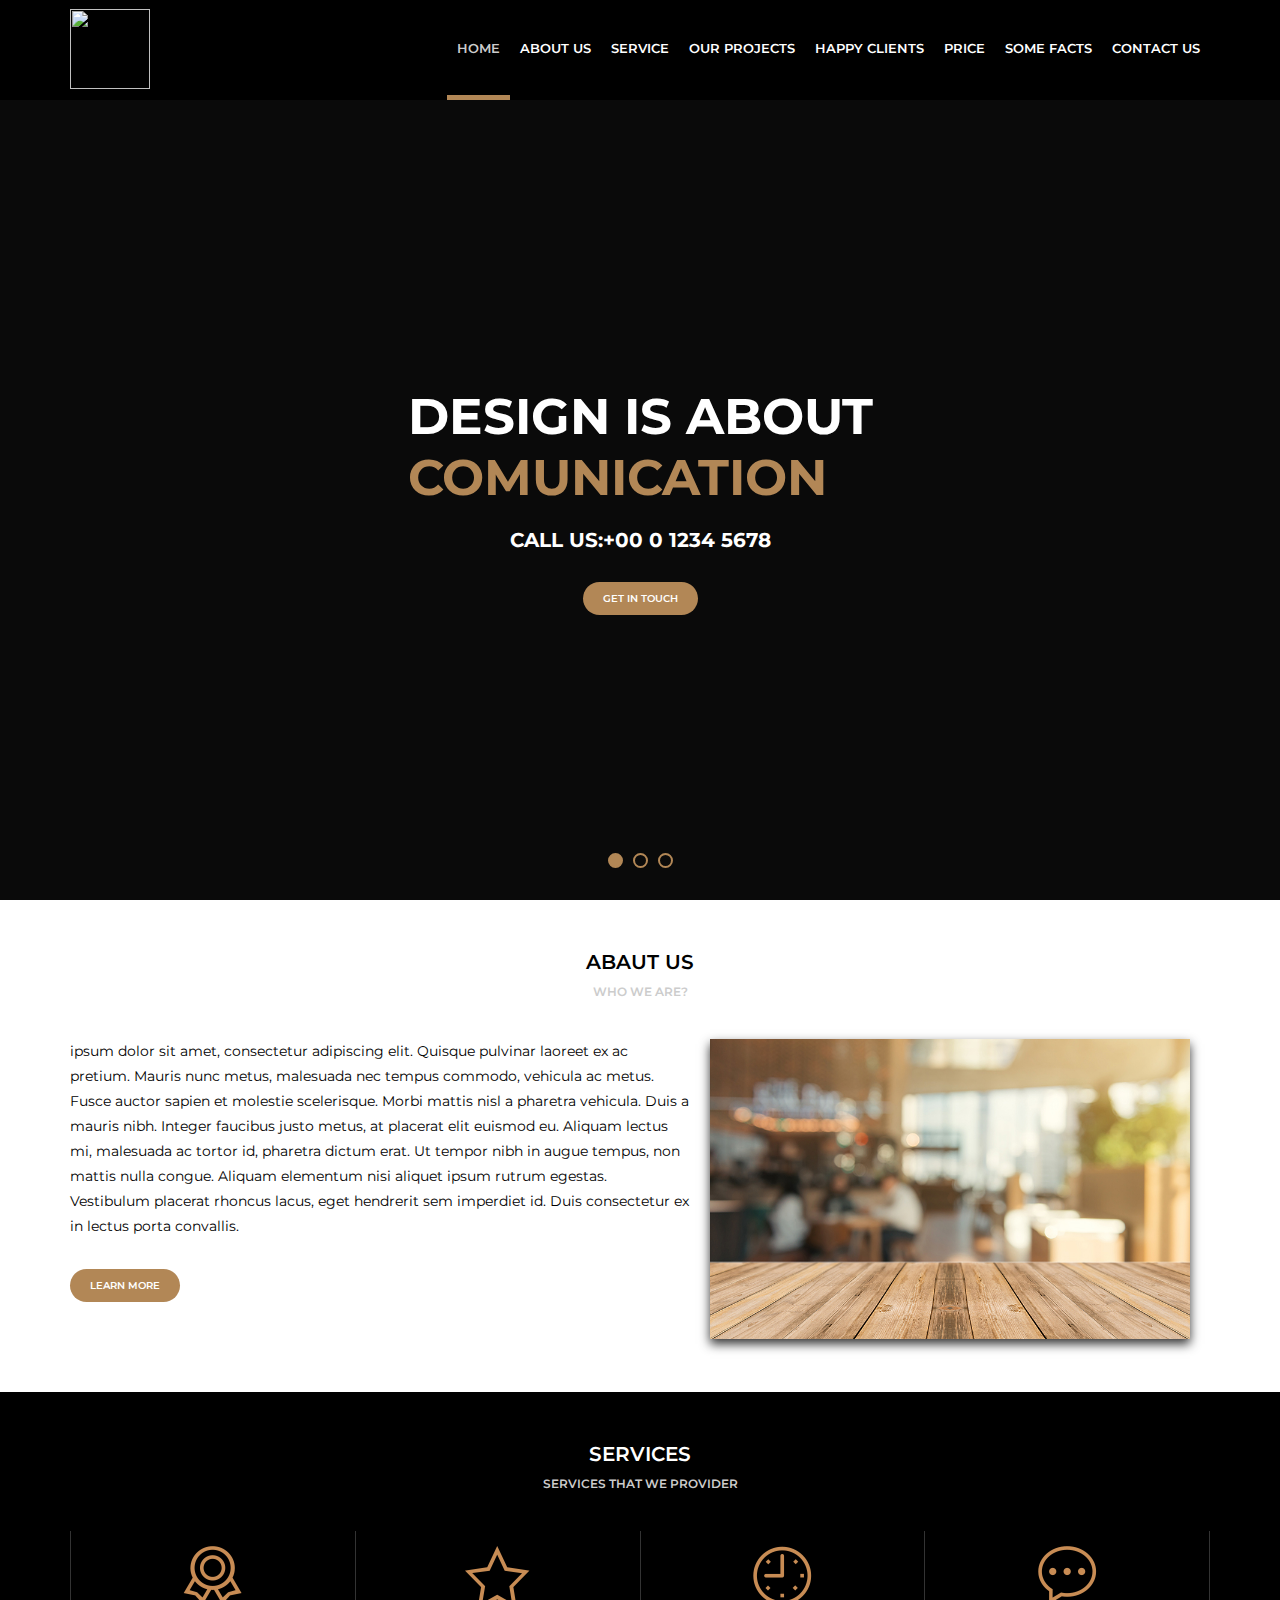
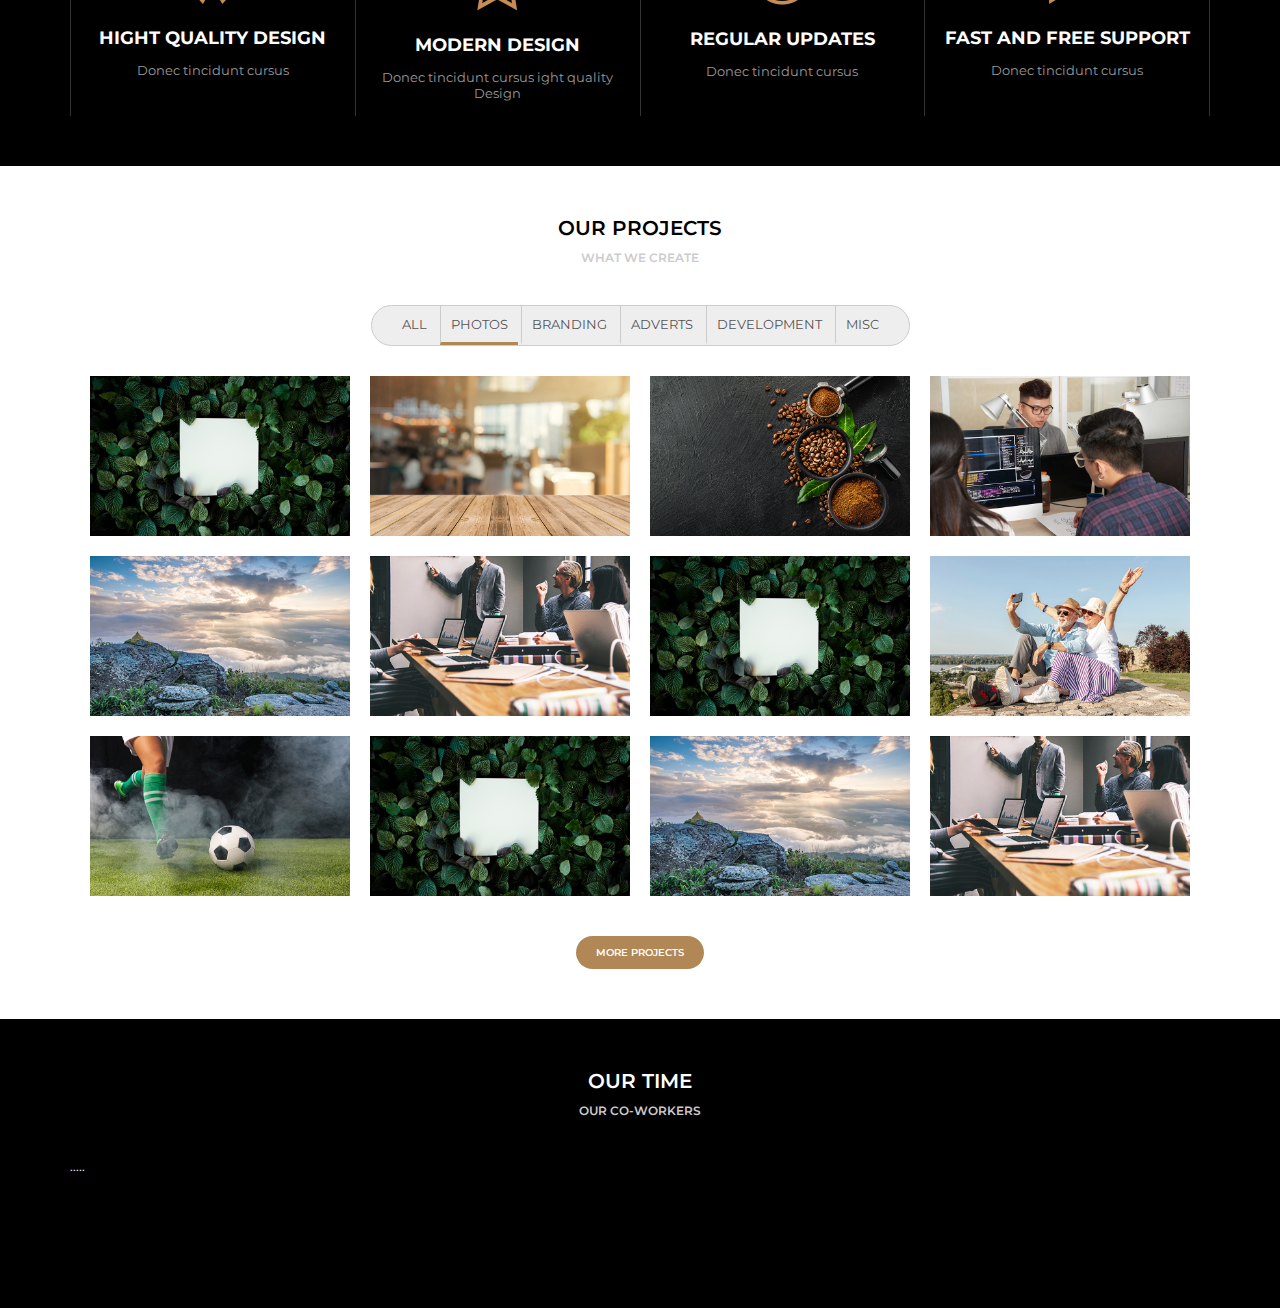
==== commit 091be028: "Create section Our-Team" ====
--- a/src/home.html
+++ b/src/home.html
@@ -259,6 +259,17 @@
     
   </section>
 
+    <!--Criando modelo DARK Sessão Our-Team -->
+    <section class="default dark bg-team"> 
+      <div class="section-title">Our time</div>
+      <div class="section-desc">Our Co-Workers</div>
+      <div class="section-body">
+          <div class="section-team">
+             .....
+        <div>
+      </div>
+    </section>
+
 </main>
 
 <footer>
--- a/public/css/style.css
+++ b/public/css/style.css
@@ -341,9 +341,20 @@
     height:inherit;
     width:inherit;
     display: flex;
+    flex-direction: column;
     justify-content: center;
     align-items: center;
     color: #fff;
-
-}
-
+    display: none; /*só irá aparecer qaundo passar o mouse*/
+
+}
+.section-projects--photoinfo h5{
+    font-size: 18px;
+    font-weight: 600;
+}
+.section-projects--photoarea:hover .section-projects--photoinfo{
+    display: flex;
+}
+
+
+
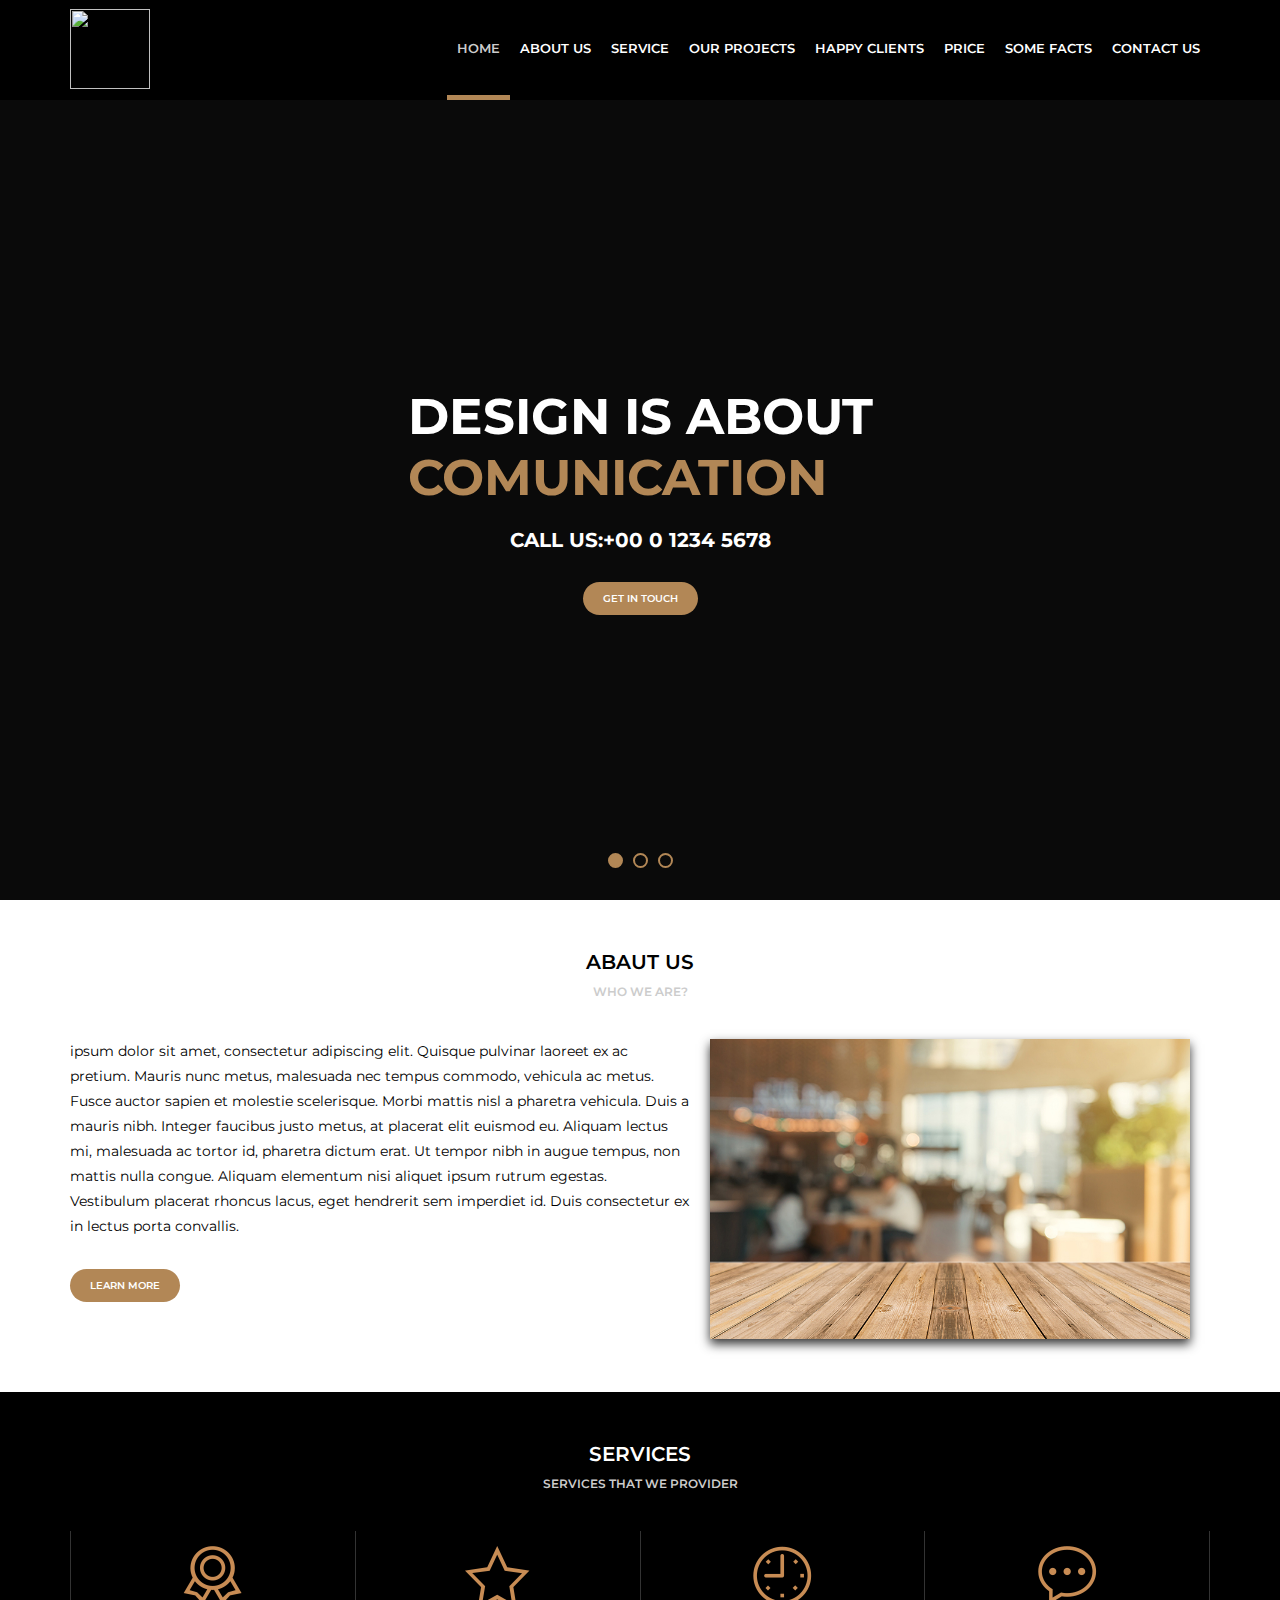
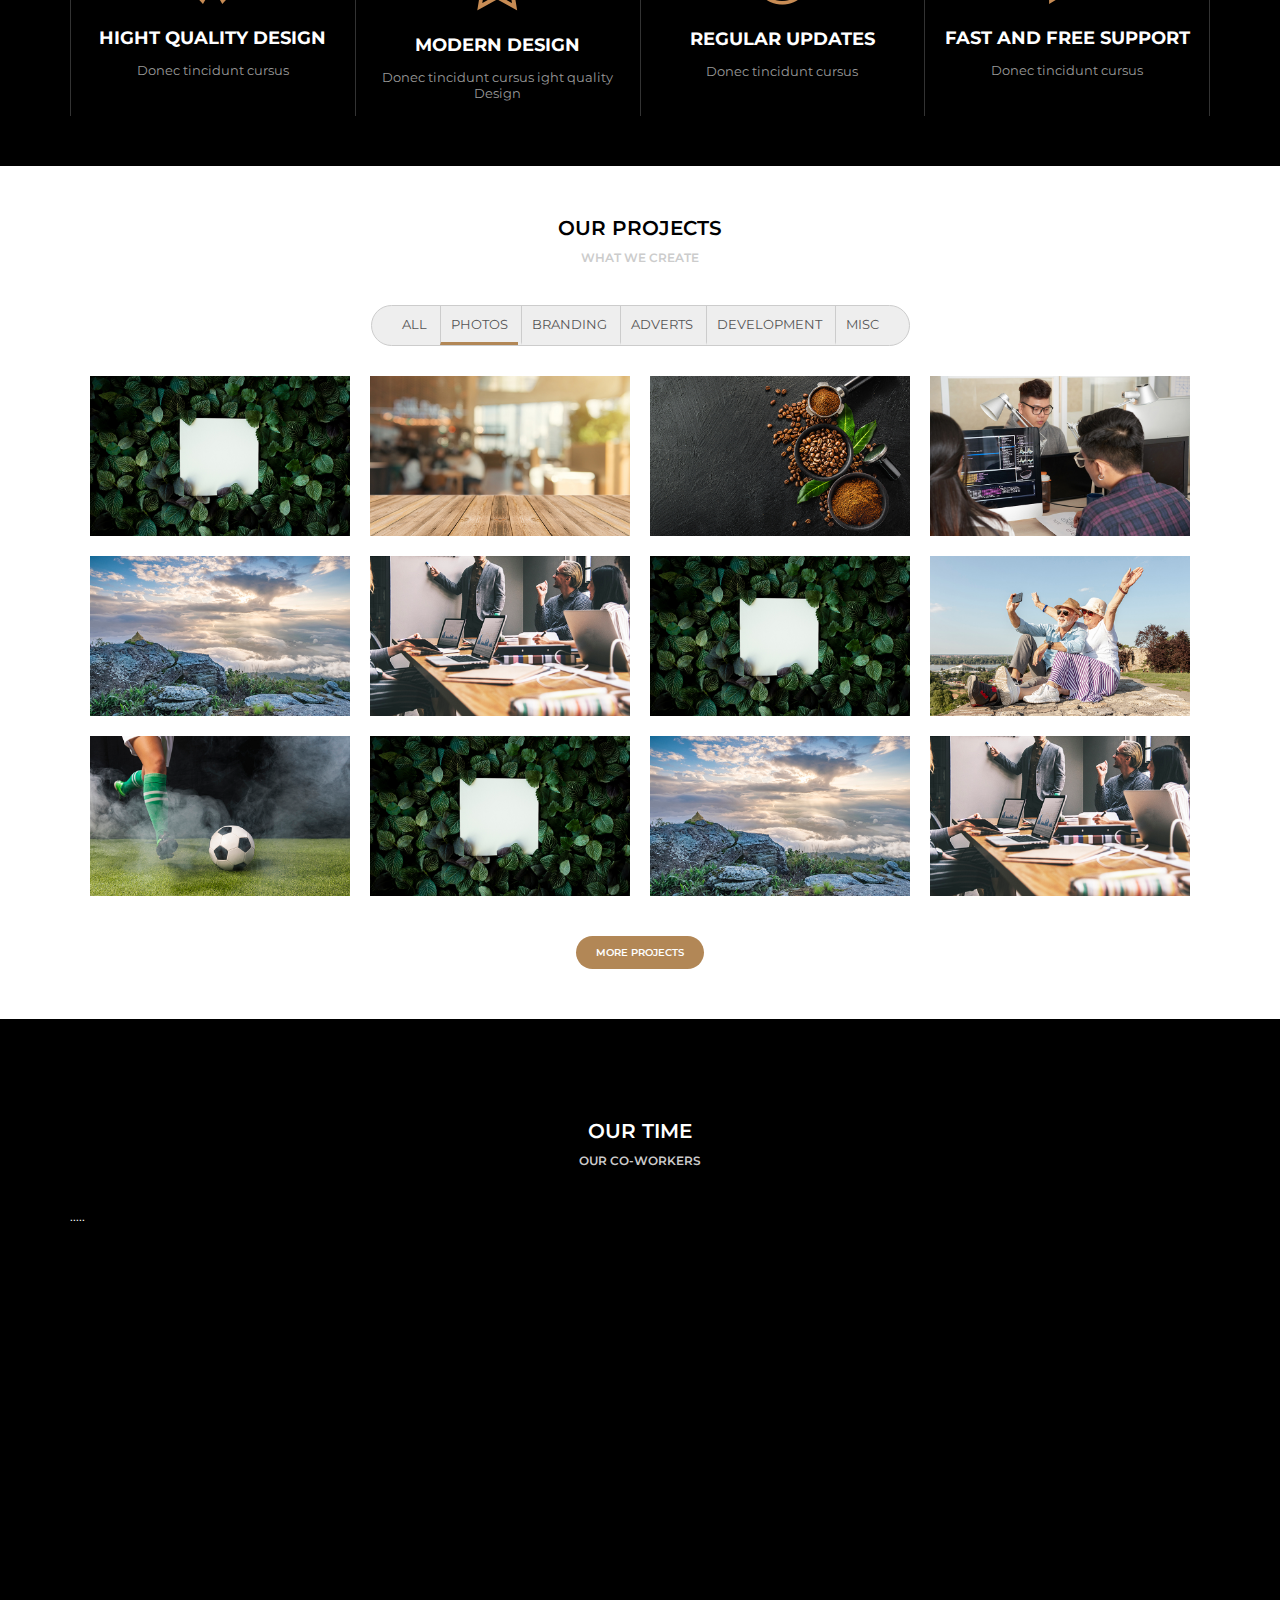
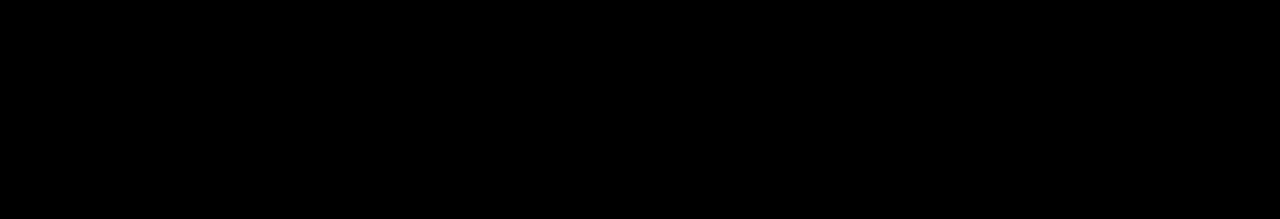
==== commit bed493a8: "Update of project Home.html information update." ====
--- a/src/home.html
+++ b/src/home.html
@@ -260,13 +260,16 @@
   </section>
 
     <!--Criando modelo DARK Sessão Our-Team -->
-    <section class="default dark bg-team"> 
-      <div class="section-title">Our time</div>
-      <div class="section-desc">Our Co-Workers</div>
-      <div class="section-body">
-          <div class="section-team">
-             .....
-        <div>
+    <section class="default dark bg-team">
+      
+      <div class="section-team-area">
+        <div class="section-title">Our time</div>
+        <div class="section-desc">Our Co-Workers</div>
+        <div class="section-body">
+            <div class="section-team">
+              .....
+            </div>
+        </div>
       </div>
     </section>
 
--- a/public/css/style.css
+++ b/public/css/style.css
@@ -73,7 +73,7 @@
 .banner{
     height: calc(100vh - 100px);
     background:#333;
-    background-image:url('../assets/images/icones/bg.jpg');
+    background-image:url('../media/foto6.jpg');
     background-size:cover;
     overflow:hidden;
 }
@@ -357,4 +357,15 @@
 }
 
 
-
+.default.dark.bg-team{
+    height: calc(100vh - 100px);
+    background-image:url('./assets/media/bg.jpg');
+    background-size:cover;
+    overflow:hidden;
+}
+
+.section-team-area{
+    background-color:rgba(0, 0, 0, 0.5);
+    padding-top:50px;
+    padding-bottom:50px;
+}
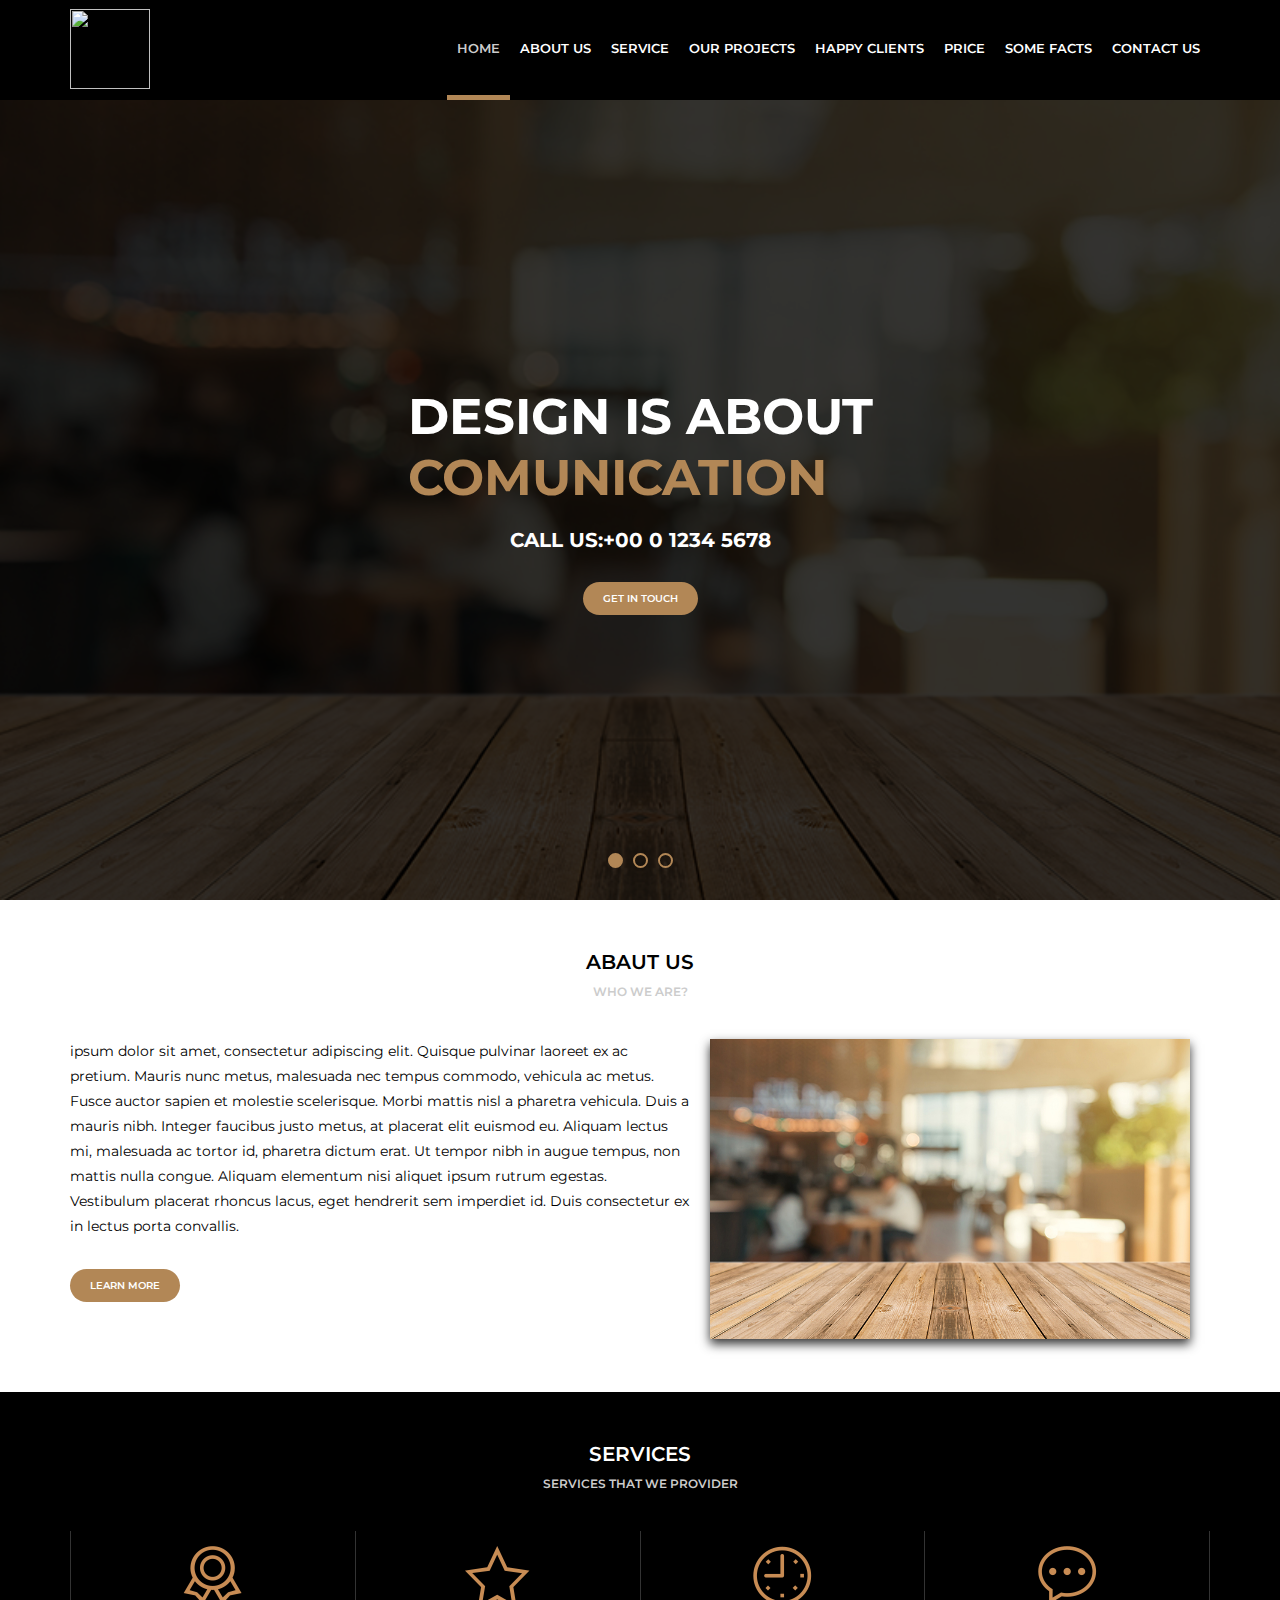
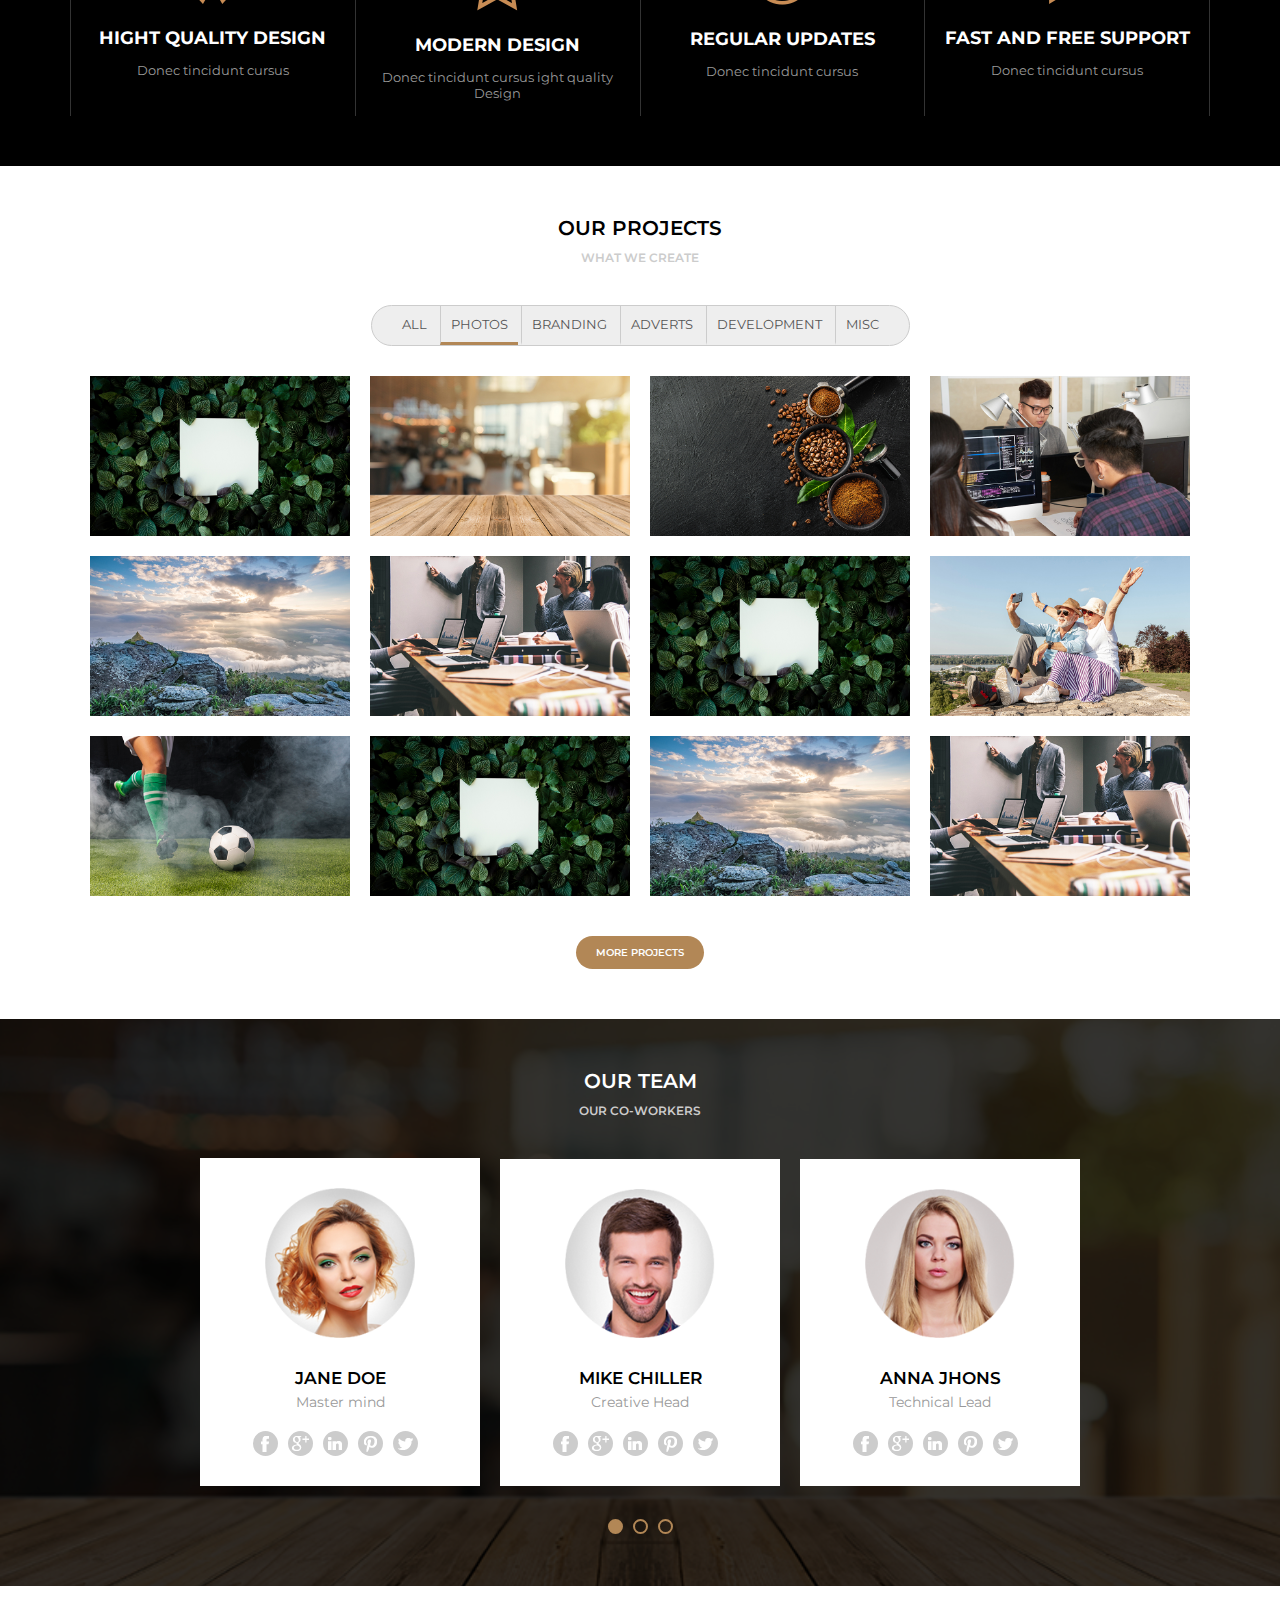
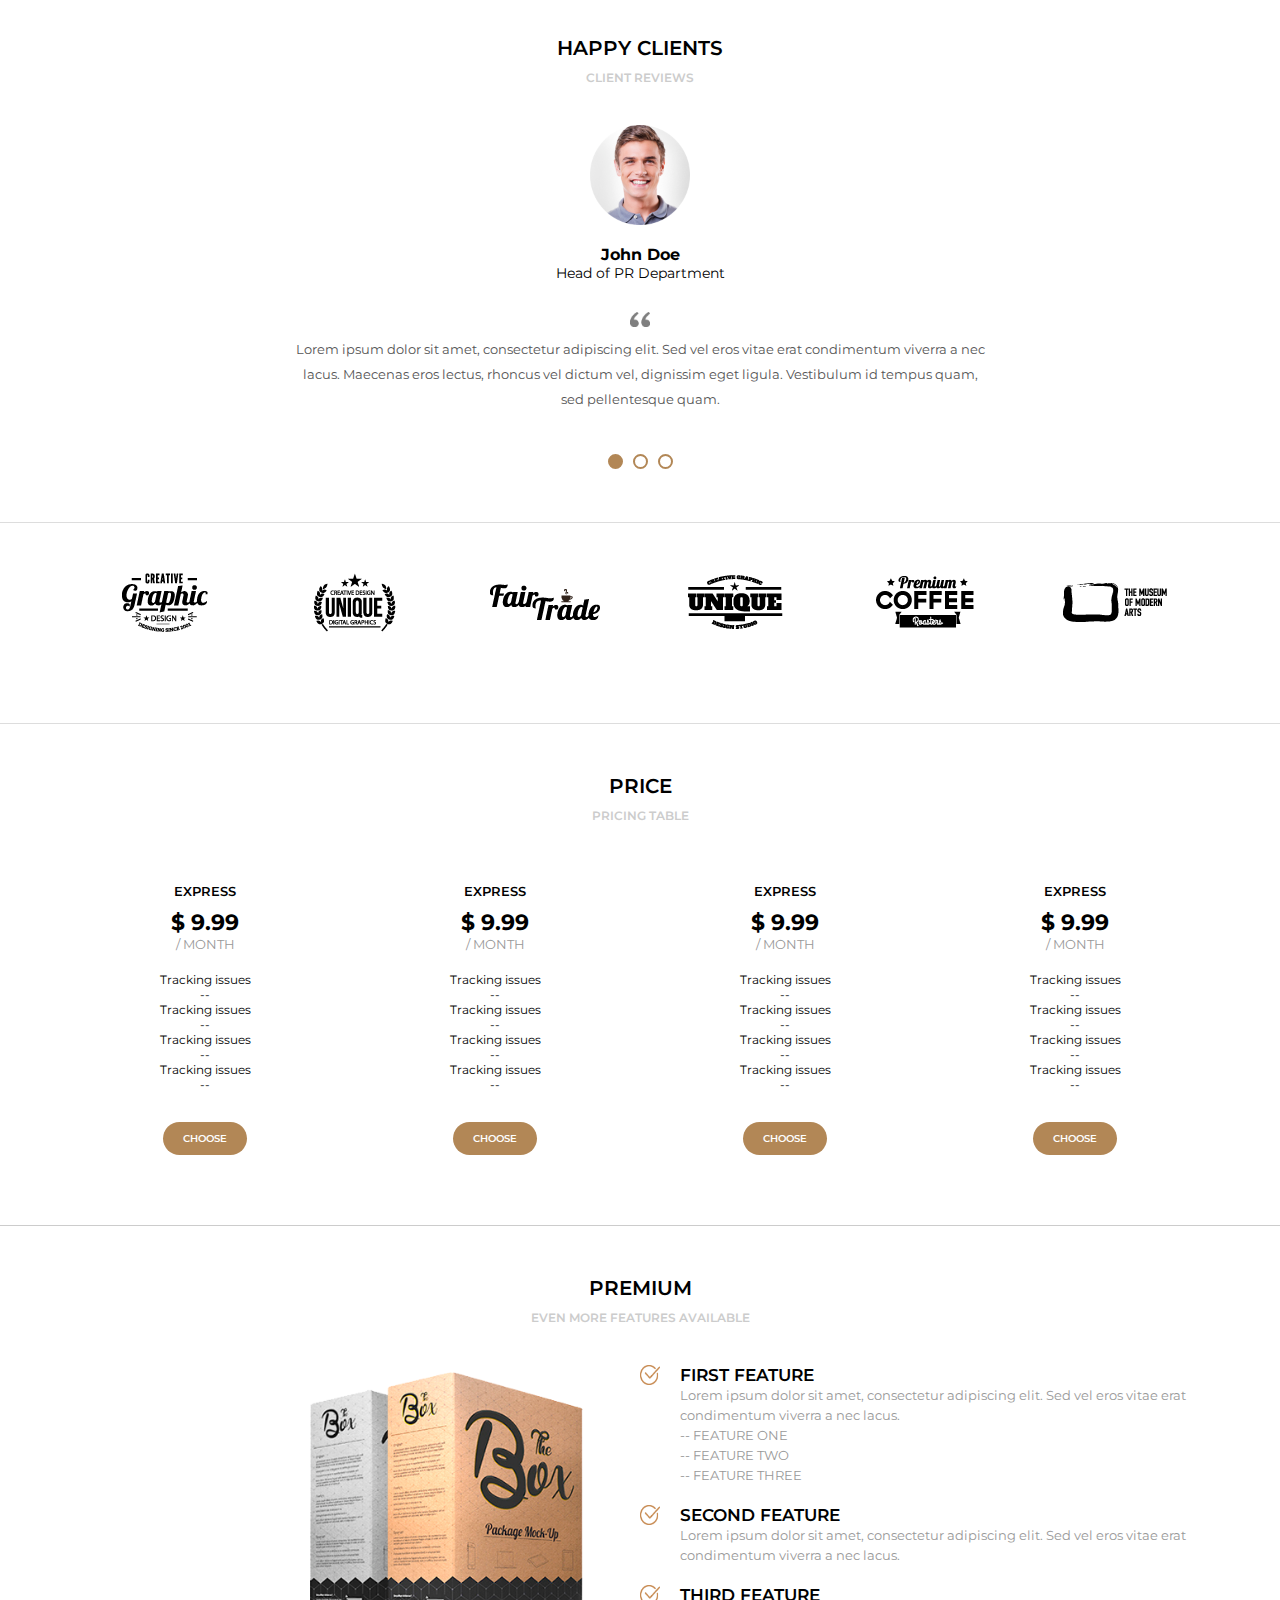
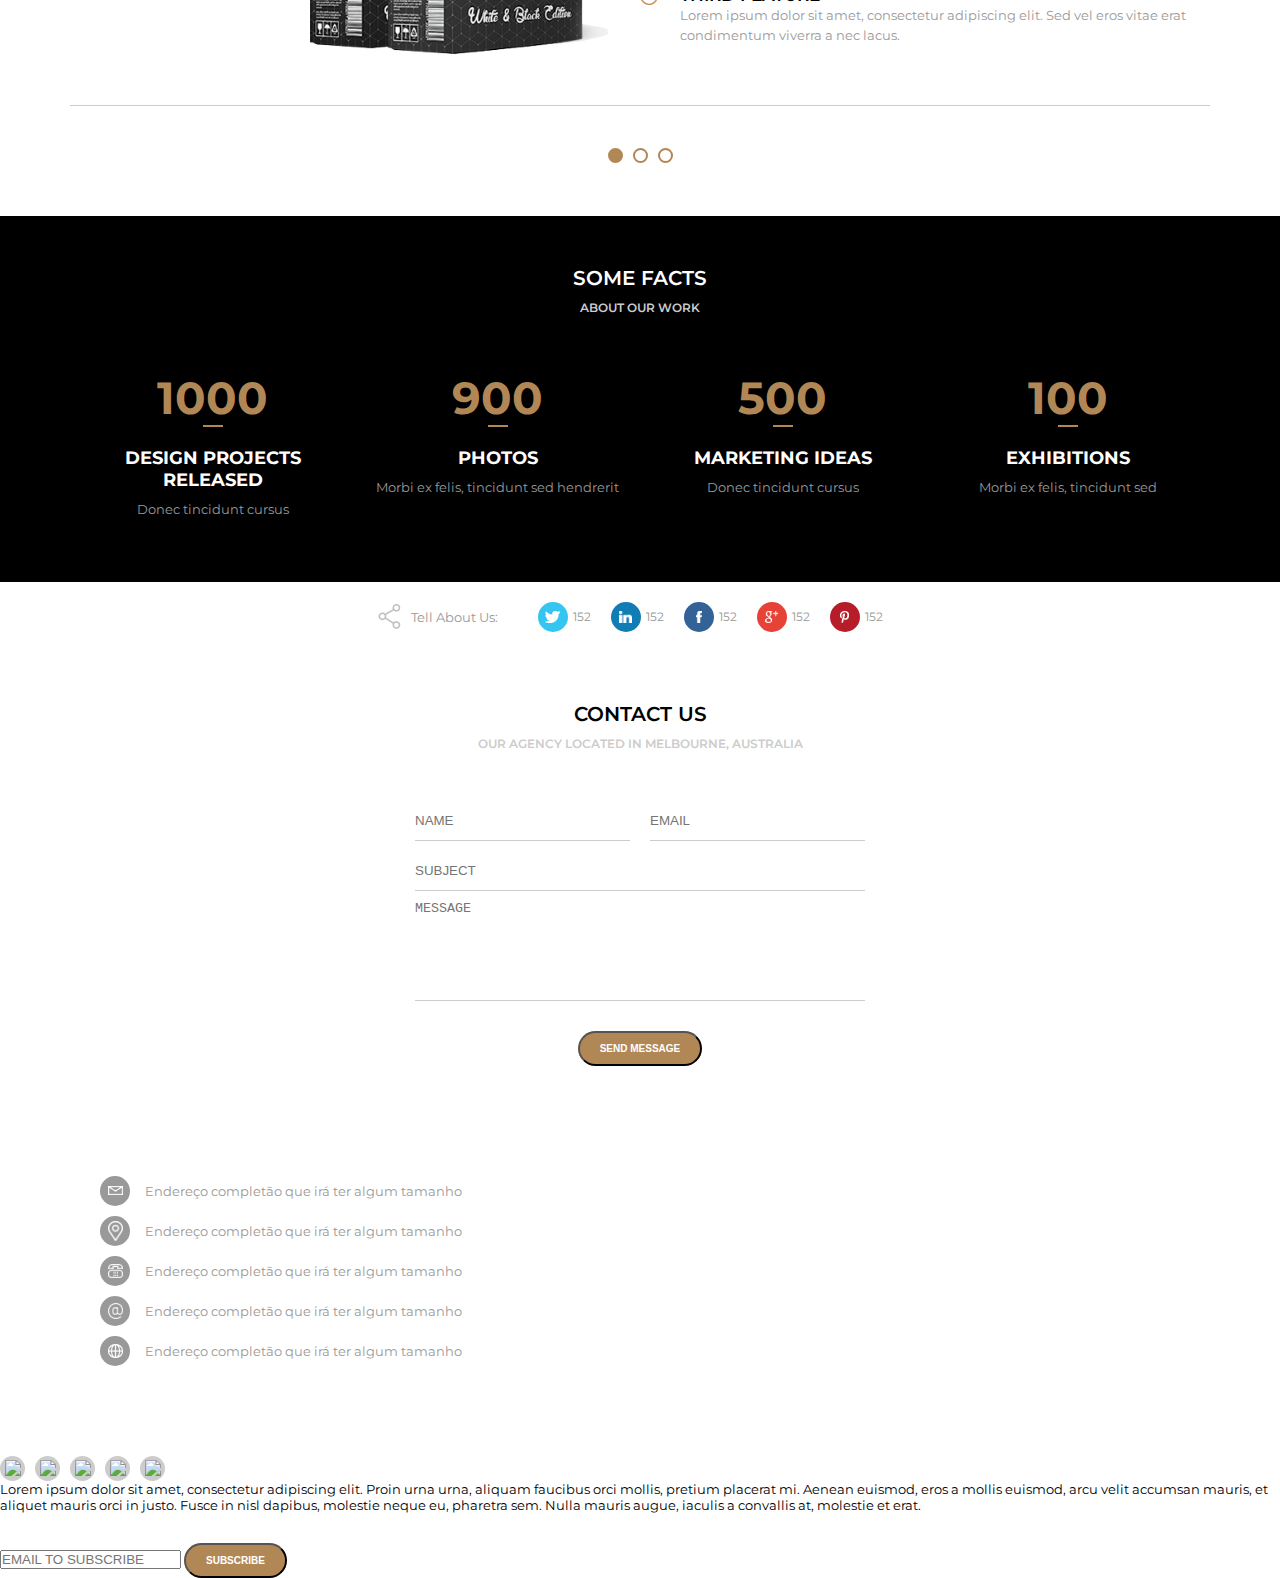
==== commit 296e417e: "Fixed bug on map." ====
--- a/src/home.html
+++ b/src/home.html
@@ -39,7 +39,7 @@
 
     <div class="sliders">
         <div class="slide">
-            <div class="slidearea">
+            <div class="slidearea" style="margin-left:0;">
               <h1>Design is about</br><span>Comunication</span></h1>
               <h2>Call Us:+00 0 1234 5678</h2>  
             
@@ -261,23 +261,402 @@
 
     <!--Criando modelo DARK Sessão Our-Team -->
     <section class="default dark bg-team">
-      
       <div class="section-team-area">
-        <div class="section-title">Our time</div>
-        <div class="section-desc">Our Co-Workers</div>
-        <div class="section-body">
-            <div class="section-team">
-              .....
-            </div>
-        </div>
-      </div>
-    </section>
+          <div class="section-title">Our Team</div>
+          <div class="section-desc">Our Co-Workers</div>
+          <div class="section-body">
+              <div class="section-team">
+                  <div class="sliders" style="margin-left:0;">
+                      <div class="slide">
+                          <div class="slidearea">
+                              <img class="section-team--avatar" src="../media/mulher1.png" />
+                              <div class="section-team--name">Jane Doe</div>
+                              <div class="section-team--role">Master mind</div>
+                              <div class="section-team--social">
+                                <a href=""><img src="../assets/images/icones/facebook.png" /></a>
+                                <a href=""><img src="../assets/images/icones/googleplus.png" /></a>
+                                <a href=""><img src="../assets/images/icones/linkedin.png" /></a>
+                                <a href=""><img src="../assets/images/icones/pinterest.png" /></a>
+                                <a href=""><img src="../assets/images/icones/twitter.png" /></a>
+                              </div>
+                          </div>
+                      </div><div class="slide">
+                          <div class="slidearea">
+                              <img class="section-team--avatar" src="../media/homem1.png" />
+                              <div class="section-team--name">Mike Chiller</div>
+                              <div class="section-team--role">Creative Head</div>
+                              <div class="section-team--social">
+                                <a href=""><img src="../assets/images/icones/facebook.png" /></a>
+                                <a href=""><img src="../assets/images/icones/googleplus.png" /></a>
+                                <a href=""><img src="../assets/images/icones/linkedin.png" /></a>
+                                <a href=""><img src="../assets/images/icones/pinterest.png" /></a>
+                                <a href=""><img src="../assets/images/icones/twitter.png" /></a>
+                              </div>
+                          </div>
+                      </div><div class="slide">
+                          <div class="slidearea">
+                              <img class="section-team--avatar" src="../media/mulher2.png" />
+                              <div class="section-team--name">Anna Jhons</div>
+                              <div class="section-team--role">Technical Lead</div>
+                              <div class="section-team--social">
+                                <a href=""><img src="../assets/images/icones/facebook.png" /></a>
+                                <a href=""><img src="../assets/images/icones/googleplus.png" /></a>
+                                <a href=""><img src="../assets/images/icones/linkedin.png" /></a>
+                                <a href=""><img src="../assets/images/icones/pinterest.png" /></a>
+                                <a href=""><img src="../assets/images/icones/twitter.png" /></a>
+                              </div>
+                          </div>
+                      </div><div class="slide">
+                          <div class="slidearea">
+                              <img class="section-team--avatar" src="../media/mulher1.png" />
+                              <div class="section-team--name">Jane Doe</div>
+                              <div class="section-team--role">Master mind</div>
+                              <div class="section-team--social">
+                                      <a href=""><img src="../assets/images/icones/facebook.png" /></a>
+                                      <a href=""><img src="../assets/images/icones/googleplus.png" /></a>
+                                      <a href=""><img src="../assets/images/icones/linkedin.png" /></a>
+                                      <a href=""><img src="../assets/images/icones/pinterest.png" /></a>
+                                      <a href=""><img src="../assets/images/icones/twitter.png" /></a>
+                              </div>
+                          </div>
+                      </div>
+                  </div>
+              </div>
+              <div class="sliders-pointers">
+                  <div class="pointer active"></div>
+                  <div class="pointer"></div>
+                  <div class="pointer"></div>
+              </div>
+          </div>
+      </div>
+  </section>
+
+  <section class="default light testimonials">
+      <div class="section-title">Happy Clients</div>
+      <div class="section-desc">Client Reviews</div>
+      <div class="section-body">
+          <div class="section-testimonials">
+              <div class="sliders" style="margin-left:0;">
+                  <div class="slide">
+                      <div class="slidearea">
+                          <img class="section-testimonials--avatar" src="../media/homem2.png" />
+                          <div class="section-testimonials--name">John Doe</div>
+                          <div class="section-testimonials--role">Head of PR Department</div>
+                          <img class="section-testimonials--quoteimg" src="../assets/images/icones/quote.png" />
+                          <div class="section-testimonials--quote">Lorem ipsum dolor sit amet, consectetur adipiscing elit. Sed vel eros vitae erat condimentum viverra a nec lacus. Maecenas eros lectus, rhoncus vel dictum vel, dignissim eget ligula. Vestibulum id tempus quam, sed pellentesque quam.</div>
+                      </div>
+                  </div><div class="slide">
+                      <div class="slidearea">
+                          <img class="section-testimonials--avatar" src="../media/homem2.png" />
+                          <div class="section-testimonials--name">John Doe</div>
+                          <div class="section-testimonials--role">Head of PR Department</div>
+                          <img class="section-testimonials--quoteimg" src="../assets/images/icones/quote.png" />
+                          <div class="section-testimonials--quote">Lorem ipsum dolor sit amet, consectetur adipiscing elit. Sed vel eros vitae erat condimentum viverra a nec lacus. Maecenas eros lectus, rhoncus vel dictum vel, dignissim eget ligula. Vestibulum id tempus quam, sed pellentesque quam.</div>
+                      </div>
+                  </div><div class="slide">
+                      <div class="slidearea">
+                          <img class="section-testimonials--avatar" src="../media/homem2.png" />
+                          <div class="section-testimonials--name">John Doe</div>
+                          <div class="section-testimonials--role">Head of PR Department</div>
+                          <img class="section-testimonials--quoteimg" src="../assets/images/icones/quote.png" />
+                          <div class="section-testimonials--quote">Lorem ipsum dolor sit amet, consectetur adipiscing elit. Sed vel eros vitae erat condimentum viverra a nec lacus. Maecenas eros lectus, rhoncus vel dictum vel, dignissim eget ligula. Vestibulum id tempus quam, sed pellentesque quam.</div>
+                      </div>
+                  </div>
+              </div>
+              <div class="sliders-pointers">
+                  <div class="pointer active"></div>
+                  <div class="pointer"></div>
+                  <div class="pointer"></div>
+              </div>
+          </div>
+      </div>
+  </section>
+
+  <section class="default section-companies">
+      <div class="section-body">
+          <div class="section-companies--area">
+              <div class="section-company">
+                  <img src="../media/empresa1.png" />
+              </div>
+              <div class="section-company">
+                  <img src="../media/empresa2.png" />
+              </div>
+              <div class="section-company">
+                  <img src="../media/empresa3.png" />
+              </div>
+              <div class="section-company">
+                  <img src="../media/empresa4.png" />
+              </div>
+              <div class="section-company">
+                  <img src="../media/empresa5.png" />
+              </div>
+              <div class="section-company">
+                  <img src="../media/empresa6.png" />
+              </div>
+          </div>
+      </div>
+  </section>
+
+  <section class="default light">
+      <div class="section-title">Price</div>
+      <div class="section-desc">Pricing Table</div>
+      <div class="section-body">
+          <div class="section-price">
+                  <div class="section-price--item">
+                      <div class="section-price--item-name">Express</div>
+                      <div class="section-price--item-money">$ 9.99</div>
+                      <div class="section-price--item-period">/ month</div>
+                      <div class="section-price--item-point">Tracking issues<br/>--</div>
+                      <div class="section-price--item-point">Tracking issues<br/>--</div>
+                      <div class="section-price--item-point">Tracking issues<br/>--</div>
+                      <div class="section-price--item-point">Tracking issues<br/>--</div>
+                      <a href="" class="button button--dark">Choose</a>
+                  </div>
+                  <div class="section-price--item">
+                      <div class="section-price--item-name">Express</div>
+                      <div class="section-price--item-money">$ 9.99</div>
+                      <div class="section-price--item-period">/ month</div>
+                      <div class="section-price--item-point">Tracking issues<br/>--</div>
+                      <div class="section-price--item-point">Tracking issues<br/>--</div>
+                      <div class="section-price--item-point">Tracking issues<br/>--</div>
+                      <div class="section-price--item-point">Tracking issues<br/>--</div>
+                      <a href="" class="button button--dark">Choose</a>
+                  </div>
+                  <div class="section-price--item">
+                      <div class="section-price--item-name">Express</div>
+                      <div class="section-price--item-money">$ 9.99</div>
+                      <div class="section-price--item-period">/ month</div>
+                      <div class="section-price--item-point">Tracking issues<br/>--</div>
+                      <div class="section-price--item-point">Tracking issues<br/>--</div>
+                      <div class="section-price--item-point">Tracking issues<br/>--</div>
+                      <div class="section-price--item-point">Tracking issues<br/>--</div>
+                      <a href="" class="button button--dark">Choose</a>
+                  </div>
+                  <div class="section-price--item">
+                      <div class="section-price--item-name">Express</div>
+                      <div class="section-price--item-money">$ 9.99</div>
+                      <div class="section-price--item-period">/ month</div>
+                      <div class="section-price--item-point">Tracking issues<br/>--</div>
+                      <div class="section-price--item-point">Tracking issues<br/>--</div>
+                      <div class="section-price--item-point">Tracking issues<br/>--</div>
+                      <div class="section-price--item-point">Tracking issues<br/>--</div>
+                      <a href="" class="button button--dark">Choose</a>
+                  </div>
+          </div>
+      </div>
+  </section>
+
+  <section class="default light premium">
+      <div class="section-title">Premium</div>
+      <div class="section-desc">Even More Features Available</div>
+      <div class="section-body">
+          <div class="section-premium">
+              <div class="sliders" style="margin-left:0;">
+                  <div class="slide">
+                      <div class="slidearea">
+                          <div class="section-premium--left">
+                              <img src="../media/livros.png" />
+                          </div>
+                          <div class="section-premium--right">
+                                  <div class="section-premium--item">
+                                      <img src="../assets/images/icones/check.png" />
+                                      <div>
+                                          <h4>FIRST FEATURE</h4>
+                                          Lorem ipsum dolor sit amet, consectetur adipiscing elit. Sed vel eros vitae erat condimentum viverra a nec lacus.<br/>
+                                          -- FEATURE ONE<br/>
+                                          -- FEATURE TWO<br/>
+                                          -- FEATURE THREE
+                                      </div>
+                                  </div>
+                                  <div class="section-premium--item">
+                                      <img src="../assets/images/icones/check.png" />
+                                      <div>
+                                          <h4>SECOND FEATURE</h4>
+                                          Lorem ipsum dolor sit amet, consectetur adipiscing elit. Sed vel eros vitae erat condimentum viverra a nec lacus.
+                                      </div>
+                                  </div>
+                                  <div class="section-premium--item">
+                                      <img src="../assets/images/icones/check.png" />
+                                      <div>
+                                          <h4>THIRD FEATURE</h4>
+                                          Lorem ipsum dolor sit amet, consectetur adipiscing elit. Sed vel eros vitae erat condimentum viverra a nec lacus.
+                                      </div>
+                                  </div>
+                          </div>
+                      </div>
+                  </div><div class="slide">
+                      <div class="slidearea">
+                          ...
+                      </div>
+                  </div><div class="slide">
+                      <div class="slidearea">
+                          ...
+                      </div>
+                  </div>
+              </div>
+              <div class="sliders-pointers">
+                  <div class="pointer active"></div>
+                  <div class="pointer"></div>
+                  <div class="pointer"></div>
+              </div>
+          </div>
+      </div>
+  </section>
+
+  <section class="default dark">
+      <div class="section-title">Some Facts</div>
+      <div class="section-desc">About our work</div>
+      <div class="section-body">
+          <div class="section-facts">
+              <div class="section-fact">
+                  <h3>1000</h3>
+                  <div class="section-fact-line"></div>
+                  <h4>Design Projects Released</h4>
+                  <p>Donec tincidunt cursus</p>
+              </div>
+              <div class="section-fact">
+                  <h3>900</h3>
+                  <div class="section-fact-line"></div>
+                  <h4>Photos</h4>
+                  <p>Morbi ex felis, tincidunt sed hendrerit</p>
+              </div>
+              <div class="section-fact">
+                  <h3>500</h3>
+                  <div class="section-fact-line"></div>
+                  <h4>Marketing Ideas</h4>
+                  <p>Donec tincidunt cursus</p>
+              </div>
+              <div class="section-fact">
+                  <h3>100</h3>
+                  <div class="section-fact-line"></div>
+                  <h4>Exhibitions</h4>
+                  <p>Morbi ex felis, tincidunt sed</p>
+              </div>
+          </div>
+      </div>
+  </section>
+
+  <section class="section-share">
+      <div class="section-share--legend">
+          <img src="../assets/images/icones/share.png" />
+          Tell About Us:
+      </div>
+      <div class="section-share--item">
+          <div class="section-share--icon twitter">
+              <img src="../assets/images/icones/twitter.png" />
+          </div>
+          152
+      </div>
+      <div class="section-share--item">
+          <div class="section-share--icon linkedin">
+              <img src="../assets/images/icones/linkedin.png" />
+          </div>
+          152
+      </div>
+      <div class="section-share--item">
+          <div class="section-share--icon facebook">
+              <img src="../assets/images/icones/facebook.png" />
+          </div>
+          152
+      </div>
+      <div class="section-share--item">
+          <div class="section-share--icon googleplus">
+              <img src="../assets/images/icones/googleplus.png" />
+          </div>
+          152
+      </div>
+      <div class="section-share--item">
+          <div class="section-share--icon pinterest">
+              <img src="../assets/images/icones/pinterest.png" />
+          </div>
+          152
+      </div>
+  </section>
+
+  <section class="default light">
+      <div class="section-title">Contact Us</div>
+      <div class="section-desc">Our Agency Located in Melbourne, Australia</div>
+      <div class="section-body">
+          <div class="section-contact">
+              <form method="POST">
+                  <div class="section-contact--split">
+                      <input type="text" name="name" placeholder="NAME" />
+                      <input type="text" name="name" placeholder="EMAIL" />
+                  </div>
+                  <input type="text" name="name" placeholder="SUBJECT" />
+                  <textarea name="message" placeholder="MESSAGE"></textarea>
+                  <input type="submit" value="Send Message" class="button" />
+              </form>
+          </div>
+      </div>
+  </section>
+
+  <section class="section-map">
+      <div class="section-map--area">
+          <div class="section-map--info">
+                  <div class="section-map--info-item">
+                      <div class="section-map--info-item-img">
+                          <img src="../assets/images/icones/carta.png" />
+                      </div>
+                      Endereço completão que irá ter algum tamanho
+                  </div>
+                  <div class="section-map--info-item">
+                      <div class="section-map--info-item-img">
+                          <img src="../assets/images/icones/localizacao.png" />
+                      </div>
+                      Endereço completão que irá ter algum tamanho
+                  </div>
+                  <div class="section-map--info-item">
+                      <div class="section-map--info-item-img">
+                          <img src="../assets/images/icones/telefone.png" />
+                      </div>
+                      Endereço completão que irá ter algum tamanho
+                  </div>
+                  <div class="section-map--info-item">
+                      <div class="section-map--info-item-img">
+                          <img src="../assets/images/icones/arroba.png" />
+                      </div>
+                      Endereço completão que irá ter algum tamanho
+                  </div>
+                  <div class="section-map--info-item">
+                      <div class="section-map--info-item-img">
+                          <img src="../assets/images/icones/web.png" />
+                      </div>
+                      Endereço completão que irá ter algum tamanho
+                  </div>
+          </div>
+      </div>
+  </section>
 
 </main>
 
 <footer>
-
-</footer>
+  <div class="footer-area">
+  <div class="footer-redesocial">
+  <div class="section-team--social">
+  <a href="#"> <img src="assets/images/icones/facebook.png" /> </a>
+  <a href="#"> <img src="assets/images/icones/googleplus.png" /> </a>
+  <a href="#"> <img src="assets/images/icones/linkedin.png" /> </a>
+  <a href="#"> <img src="assets/images/icones/pinterest.png" /> </a>
+  <a href="#"> <img src="assets/images/icones/twitter.png" /> </a>
+  </div> 
+  </div>
+  <div class="footer-texto">
+  <p> Lorem ipsum dolor sit amet, consectetur adipiscing elit. Proin urna urna, aliquam faucibus orci mollis,
+  pretium placerat mi. Aenean euismod, eros a mollis euismod, arcu velit accumsan mauris, et aliquet 
+  mauris orci in justo. Fusce in nisl dapibus, molestie neque eu, pharetra sem. Nulla mauris augue,
+  iaculis a convallis at, molestie et erat.</p>
+  </div>
+  <div class="footer-email">
+  <form method="POST">
+  <input type="email" name="email" placeholder="EMAIL TO SUBSCRIBE" />
+  <button class="button">SUBSCRIBE</button>
+ 
+  </form>
+  </div>
+  </div>
+ 
+  </footer>
 
 </body>
 
--- a/public/css/style.css
+++ b/public/css/style.css
@@ -73,7 +73,7 @@
 .banner{
     height: calc(100vh - 100px);
     background:#333;
-    background-image:url('../media/foto6.jpg');
+    background-image: url('../../media/foto2.jpg');
     background-size:cover;
     overflow:hidden;
 }
@@ -357,15 +357,772 @@
 }
 
 
-.default.dark.bg-team{
-    height: calc(100vh - 100px);
-    background-image:url('./assets/media/bg.jpg');
+.bg-team {
+    background-image:url('../../media/foto2.jpg');
     background-size:cover;
-    overflow:hidden;
-}
-
-.section-team-area{
-    background-color:rgba(0, 0, 0, 0.5);
+    background-position:center;
+    padding:0;
+}
+.section-team-area {
+    background-color:rgba(0, 0, 0, 0.8);
     padding-top:50px;
     padding-bottom:50px;
 }
+.section-team {
+    overflow:hidden;
+    max-width:880px;
+    margin:auto;
+}
+.section-team .sliders {
+    width:1000vw;
+    height:100%;
+}
+.section-team .slide {
+    width:280px;
+    height:100%;
+    min-height:300px;
+    display:inline-block;
+    background-color:#FFF;
+    margin-right:20px;
+}
+.section-team .slidearea {
+    display:flex;
+    flex-direction:column;
+    height:100%;
+    justify-content: center;
+    align-items:center;
+    color:#000;
+    padding:30px;
+}
+.section-team-area .sliders-pointers {
+    margin-top:30px;
+    height:20px;
+    display:flex;
+    justify-content: center;
+    align-items: center;
+}
+.section-team-area .pointer {
+    width:15px;
+    height:15px;
+    border:2px solid #B28756;
+    border-radius:8px;
+    margin-left:5px;
+    margin-right:5px;
+    cursor:pointer;
+}
+.section-team-area .pointer.active {
+    background-color:#B28756;
+}
+.section-team--avatar {
+    width:150px;
+    height:auto;
+}
+.section-team--name {
+    text-transform: uppercase;
+    font-weight: 600;
+    font-size:17px;
+    margin-top:30px;
+}
+.section-team--role {
+    font-size:14px;
+    color:#999;
+    margin-top:5px;
+}
+.section-team--social {
+    display:flex;
+    margin-top:20px;
+}
+.section-team--social a {
+    display:inline-flex;
+    justify-content: center;
+    align-items:center;
+    width:25px;
+    height:25px;
+    background-color:#CCC;
+    border-radius:13px;
+    margin-right:10px;
+}
+.section-team--social a:hover {
+    background-color:#B28756;
+}
+
+.testimonials .section-body {
+    max-width:initial;
+}
+.section-testimonials {
+    overflow:hidden;
+}
+.section-testimonials .sliders {
+    width:1000vw;
+    height:100%;
+}
+.section-testimonials .slide {
+    width:100vw;
+    height:100%;
+    display:inline-block;
+}
+.section-testimonials .slidearea {
+    display:flex;
+    flex-direction:column;
+    height:100%;
+    justify-content: center;
+    align-items:center;
+}
+
+.section-testimonials--avatar {
+    width:100px;
+}
+.section-testimonials--name {
+    font-weight: bold;
+    font-size:16px;
+    margin-top:20px;
+}
+.section-testimonials--role {
+    font-size:14px;
+}
+.section-testimonials--quoteimg {
+    width:20px;
+    margin-top:30px;
+}
+.section-testimonials--quote {
+    margin-top:10px;
+    font-size:13px;
+    max-width:700px;
+    color:#555;
+    text-align:center;
+    line-height:25px;
+    margin-left:30px;
+    margin-right:30px;
+}
+.section-testimonials .sliders-pointers {
+    width:100vw;
+    height:20px;
+    display:flex;
+    justify-content: center;
+    align-items: center;
+    margin-top:40px;
+}
+.section-testimonials .pointer {
+    width:15px;
+    height:15px;
+    border:2px solid #B28756;
+    border-radius:8px;
+    margin-left:5px;
+    margin-right:5px;
+    cursor:pointer;
+}
+.section-testimonials .pointer.active {
+    background-color:#B28756;
+}
+
+.section-companies {
+    border-top:1px solid #DDD;
+    border-bottom:1px solid #DDD;
+}
+.section-companies--area {
+    display:flex;
+    align-items:center;
+}
+.section-company {
+    flex:1;
+    text-align:center;
+}
+
+.section-price {
+    display:flex;
+}
+.section-price--item {
+    flex:1;
+    background-color: #FFF;
+    margin-right: 20px;
+    padding:20px;
+    text-align:center;
+}
+.section-price--item:last-child {
+    margin-right:0;
+}
+.section-price--item-name {
+    text-transform: uppercase;
+    font-size:13px;
+    font-weight:600;
+}
+.section-price--item-money {
+    font-weight: bold;
+    font-size:22px;
+    margin-top:10px;
+}
+.section-price--item-period {
+    color:#999;
+    text-transform: uppercase;
+    margin-bottom:20px;
+}
+.section-price--item-point {
+    font-size:12px;
+}
+
+.premium {
+    background-color:#FFF !important;
+    border-top:1px solid #CCC;
+}
+.premium .section-body {
+    max-width:initial;
+}
+.section-premium {
+    overflow:hidden;
+}
+.section-premium a {
+    margin-top:30px;
+}
+.section-premium .sliders {
+    width:1000vw;
+    height:100%;
+}
+.section-premium .slide {
+    width:100vw;
+    height:100%;
+    display:inline-block;
+}
+.section-premium .slidearea {
+    display:flex;
+    height:100%;
+    justify-content: center;
+    align-items:center;
+    max-width:1140px;
+    border-bottom:1px solid #CCC;
+    margin:auto;
+    padding-bottom:40px;
+}
+.section-premium--left {
+    flex:1;
+    text-align:right;
+}
+.section-premium--left img {
+    width:300px;
+    margin-right:30px;
+}
+.section-premium--right {
+    flex:1;
+}
+.section-premium--item {
+    display:flex;
+    margin-bottom:20px;
+}
+.section-premium--item img {
+    width:20px;
+    height:20px;
+    margin-right:20px;
+}
+.section-premium--item div {
+    flex:1;
+    color:#999;
+    line-height:20px;
+}
+.section-premium--item div h4 {
+    color:#000;
+    font-size:17px;
+    font-weight:600;
+}
+
+.section-premium .sliders-pointers {
+    width:100vw;
+    height:20px;
+    display:flex;
+    justify-content: center;
+    align-items: center;
+    margin-top:40px;
+}
+.section-premium .pointer {
+    width:15px;
+    height:15px;
+    border:2px solid #B28756;
+    border-radius:8px;
+    margin-left:5px;
+    margin-right:5px;
+    cursor:pointer;
+}
+.section-premium .pointer.active {
+    background-color:#B28756;
+}
+
+
+.section-facts {
+    display:flex;
+}
+.section-fact {
+    flex:1;
+    text-align:center;
+    padding:15px;
+}
+.section-fact h3 {
+    color:#B28756;
+    font-size:45px;
+}
+.section-fact-line {
+    width:20px;
+    border-bottom:2px solid #B28756;
+    margin:auto;
+}
+.section-fact h4 {
+    margin-top:20px;
+    text-transform: uppercase;
+    font-size:18px;
+}
+.section-fact p {
+    margin-top:10px;
+    font-size:13px;
+    color:#999;
+}
+
+.section-share {
+    display:flex;
+    justify-content: center;
+    align-items:center;
+    padding:20px;
+    background-color:#FFF;
+    color:#999;
+}
+.section-share--legend {
+    display:flex;
+    align-items:center;
+    margin-right:40px;
+}
+.section-share--legend img {
+    margin-right:10px;
+}
+.section-share--item {
+    font-size:12px;
+    margin-right:20px;
+    display:flex;
+    align-items:center;
+    cursor:pointer;
+}
+.section-share--icon {
+    width:30px;
+    height:30px;
+    border-radius:15px;
+    background-color:#CCC;
+    margin-right:5px;
+    display:flex;
+    justify-content: center;
+    align-items: center;
+}
+.section-share--icon img {
+    height:12px;
+}
+.section-share--icon.twitter {
+    background-color:#34c5f0;
+}
+.section-share--icon.linkedin {
+    background-color:#127cb4;
+}
+.section-share--icon.facebook {
+    background-color:#336297;
+}
+.section-share--icon.googleplus {
+    background-color:#e74237;
+}
+.section-share--icon.pinterest {
+    background-color:#b71c29;
+}
+
+.section-contact {
+    max-width:450px;
+    margin:auto;
+    text-align:center;
+}
+.section-contact input[type=text],
+.section-contact textarea {
+    display:block;
+    width:100%;
+    height:40px;
+    border:0;
+    background:transparent;
+    border-bottom:1px solid #CCC;
+    outline:0;
+    margin-top:10px;
+}
+.section-contact textarea {
+    height:100px;
+    resize:none;
+}
+.section-contact--split {
+    display:flex;
+}
+.section-contact--split input:first-child {
+    margin-right:20px;
+}
+
+
+
+
+
+.section-map {
+    background-image:url('../../assets/images/icones/mapa.jpg');
+    background-size:cover;
+    background-position:center;
+    padding-top:30px;
+    padding-bottom:30px;
+}
+.section-map--area {
+    width:100vw;
+    max-width:1140px;
+    margin:auto;
+}
+.section-map--info {
+    width:50%;
+    padding:30px;
+    background-color:#FFF;
+    color:#000;
+}
+.section-map--info-item {
+    display:flex;
+    align-items:center;
+    color:#999;
+    margin-bottom:10px;
+}
+.section-map--info-item-img {
+    width:30px;
+    height:30px;
+    display:inline-flex;
+    justify-content: center;
+    align-items: center;
+    padding:5px;
+    background-color:#999;
+    border-radius:15px;
+    margin-right:15px;
+}
+.section-map--info-item-img img {
+    width:15px;
+    height:auto;
+}
+
+
+
+
+
+
+
+
+
+
+
+
+
+
+@media (min-width:450px) and (max-width:800px) {
+    .logo {
+        margin-left:30px;
+    }
+    .menu-opener {
+        display:block;
+        width:45px;
+        margin-right:30px;
+    }
+    nav {
+        display:none;
+        position: absolute;
+        z-index: 99;
+        background-color: rgba(0, 0, 0, 0.9);
+        width: 70vw;
+        height: calc(100vh - 100px);
+        top: 100px;
+        right: 0;
+    }
+    .menu ul {
+        flex-direction:column;
+    }
+
+    .menu li a {
+        font-weight:bold;
+        height:80px;
+        font-size:27px;
+        margin-left:50px;
+        border:0;
+    }
+    .menu li.active a {
+        border:0;
+        color:#B28756;
+    }
+
+
+    .section-aboutus {
+        flex-direction:column;
+    }
+    .section-aboutus--left {
+        margin-left:30px;
+        margin-right:30px;
+        margin-bottom:30px;
+    }
+
+    .section-aboutus--right {
+        width:auto;
+    }
+
+    .section-services {
+        flex-wrap:wrap;
+    }
+    .section-service {
+        min-width:50%;
+        margin-bottom:30px;
+    }
+    .section-service:first-child {
+        border-left:0;
+    }
+
+    .section-team {
+        max-width:580px;
+    }
+
+    .section-price {
+        flex-wrap:wrap;
+    }
+    .section-price--item {
+        margin-left:20px;
+        min-width:calc(50% - 40px);
+        margin-bottom:20px;
+    }
+    .section-price--item:last-child {
+        margin-right:20px;
+    }
+
+    .section-facts {
+        flex-wrap:wrap;
+    }
+    .section-fact {
+        min-width:50%;
+    }
+
+
+    .section-map {
+        padding-left:30px;
+        padding-right:30px;
+    }
+    .section-map--area {
+        width:auto;
+    }
+    .section-map--info {
+        width:auto;
+    }
+    .section-map--info-item {
+        margin-bottom:20px;
+    }
+    .section-map--info-item:last-child {
+        margin-bottom:0;
+    }
+}
+
+
+@media (max-width:450px) {
+    .logo {
+        margin-left:30px;
+    }
+    .menu-opener {
+        display:block;
+        width:45px;
+        margin-right:30px;
+    }
+    nav {
+        display:none;
+        position: absolute;
+        z-index: 99;
+        background-color: rgba(0, 0, 0, 0.9);
+        width: 80vw;
+        height: calc(100vh - 100px);
+        top: 100px;
+        right: 0;
+    }
+    .menu ul {
+        flex-direction:column;
+    }
+
+    .menu li a {
+        font-weight:bold;
+        height:60px;
+        font-size:20px;
+        margin-left:30px;
+        border:0;
+    }
+    .menu li.active a {
+        border:0;
+        color:#B28756;
+    }
+
+    .banner h1 {
+        font-size:30px;
+    }
+    .banner h2 {
+        font-size:17px;
+    }
+
+
+    .section-aboutus {
+        flex-direction:column;
+    }
+    .section-aboutus--left {
+        margin-left:30px;
+        margin-right:30px;
+        margin-bottom:30px;
+    }
+
+    .section-aboutus--right {
+        width:auto;
+        margin-left:30px;
+        margin-right:30px;
+    }
+    .section-aboutus--right img {
+        width:100%;
+    }
+
+    .section-services {
+        flex-wrap:wrap;
+    }
+    .section-service {
+        min-width:100%;
+        margin-bottom:30px;
+    }
+    .section-service:first-child {
+        border-left:0;
+    }
+
+    .section-projects--filters {
+        margin-left:30px;
+        margin-right:30px;
+    }
+    .section-projects--photo {
+        width:320px;
+    }
+    .section-projects--photoarea {
+        width:300px;
+        height:190px;
+    }
+
+    .section-team {
+        max-width:280px;
+    }
+
+    .section-companies--area {
+        flex-wrap:wrap;
+    }
+    .section-company {
+        min-width: 50%;
+        margin-bottom: 20px;
+    }
+
+    .section-price {
+        flex-wrap:wrap;
+    }
+    .section-price--item {
+        margin-left:20px;
+        min-width:calc(100% - 40px);
+        margin-bottom:20px;
+    }
+    .section-price--item:last-child {
+        margin-right:20px;
+    }
+
+    .section-premium .slidearea {
+        flex-direction: column;
+    }
+    .section-premium--left {
+        text-align:center;
+        margin-bottom:30px;
+    }
+    .section-premium--right {
+        padding-left:20px;
+        padding-right:20px;
+    }
+
+    .section-facts {
+        flex-wrap:wrap;
+    }
+    .section-fact {
+        min-width:100%;
+    }
+
+    .section-share {
+        flex-wrap:wrap;
+        justify-content: flex-start;
+    }
+    .section-share--legend {
+        width:100vw;
+        margin:0;
+        margin-bottom:30px;
+        justify-content: center;
+    }
+    .section-share--item {
+        min-width: 50%;
+        max-width: 50%;
+        margin: 0;
+        justify-content: center;
+        flex-direction: column;
+        margin-bottom: 20px;
+        
+    }
+
+    .section-contact {
+        max-width:100vw;
+        margin-left:20px;
+        margin-right:20px;
+    }
+    .section-contact--split {
+        flex-direction: column;
+    }
+
+    .section-map {
+        padding:0;
+        padding-bottom:250px;
+    }
+    .section-map--area {
+        width:auto;
+    }
+    .section-map--info {
+        width:auto;
+    }
+    .section-map--info-item {
+        margin-bottom:20px;
+    }
+    .section-map--info-item:last-child {
+        margin-bottom:0;
+    }
+
+    footer {
+        background-color: #000;
+        padding: 20px;
+       }
+       .footer-area {
+        max-width: 1140px;
+        margin: auto;
+        height: 260px;
+        color: #FFF;
+        display: flex;
+        text-align: center;
+        padding: 15px;
+       }
+       .footer-redesocial {
+        flex: 1;
+       }
+       .footer-texto {
+        width: 300px;
+        height: auto;
+       }
+       .footer-email {
+        margin-left: 60px;
+        margin-top: 40px;
+       }
+       .footer-email a {
+        background-color: #333;
+        text-align: center;
+        padding: 10px;
+        margin-left: 20px;
+       }
+       .footer-email input {
+        width: 100%;
+        height: 50px;
+        border: 0;
+        background: transparent;
+        border-bottom: 1px solid #CCC;
+        color: #FFF;
+        font-size: 15px;
+        text-align: center;
+       }
+}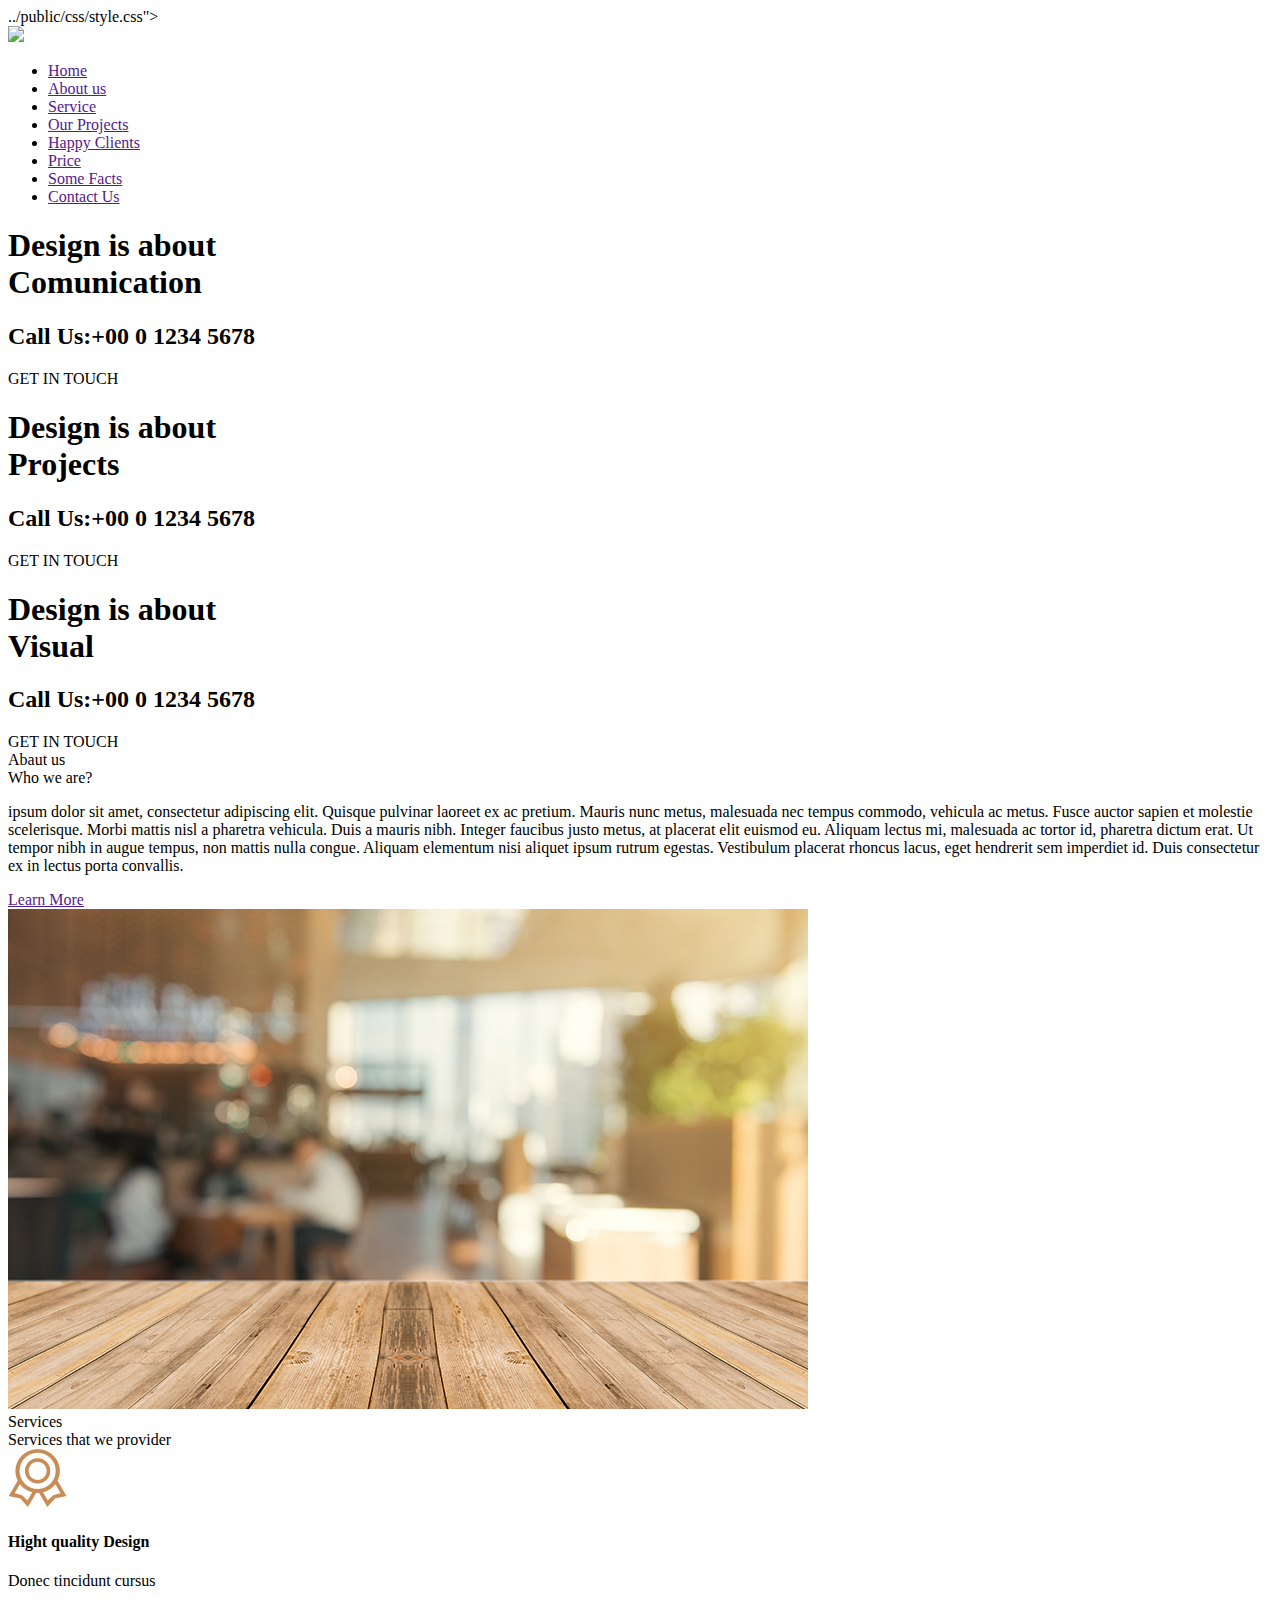
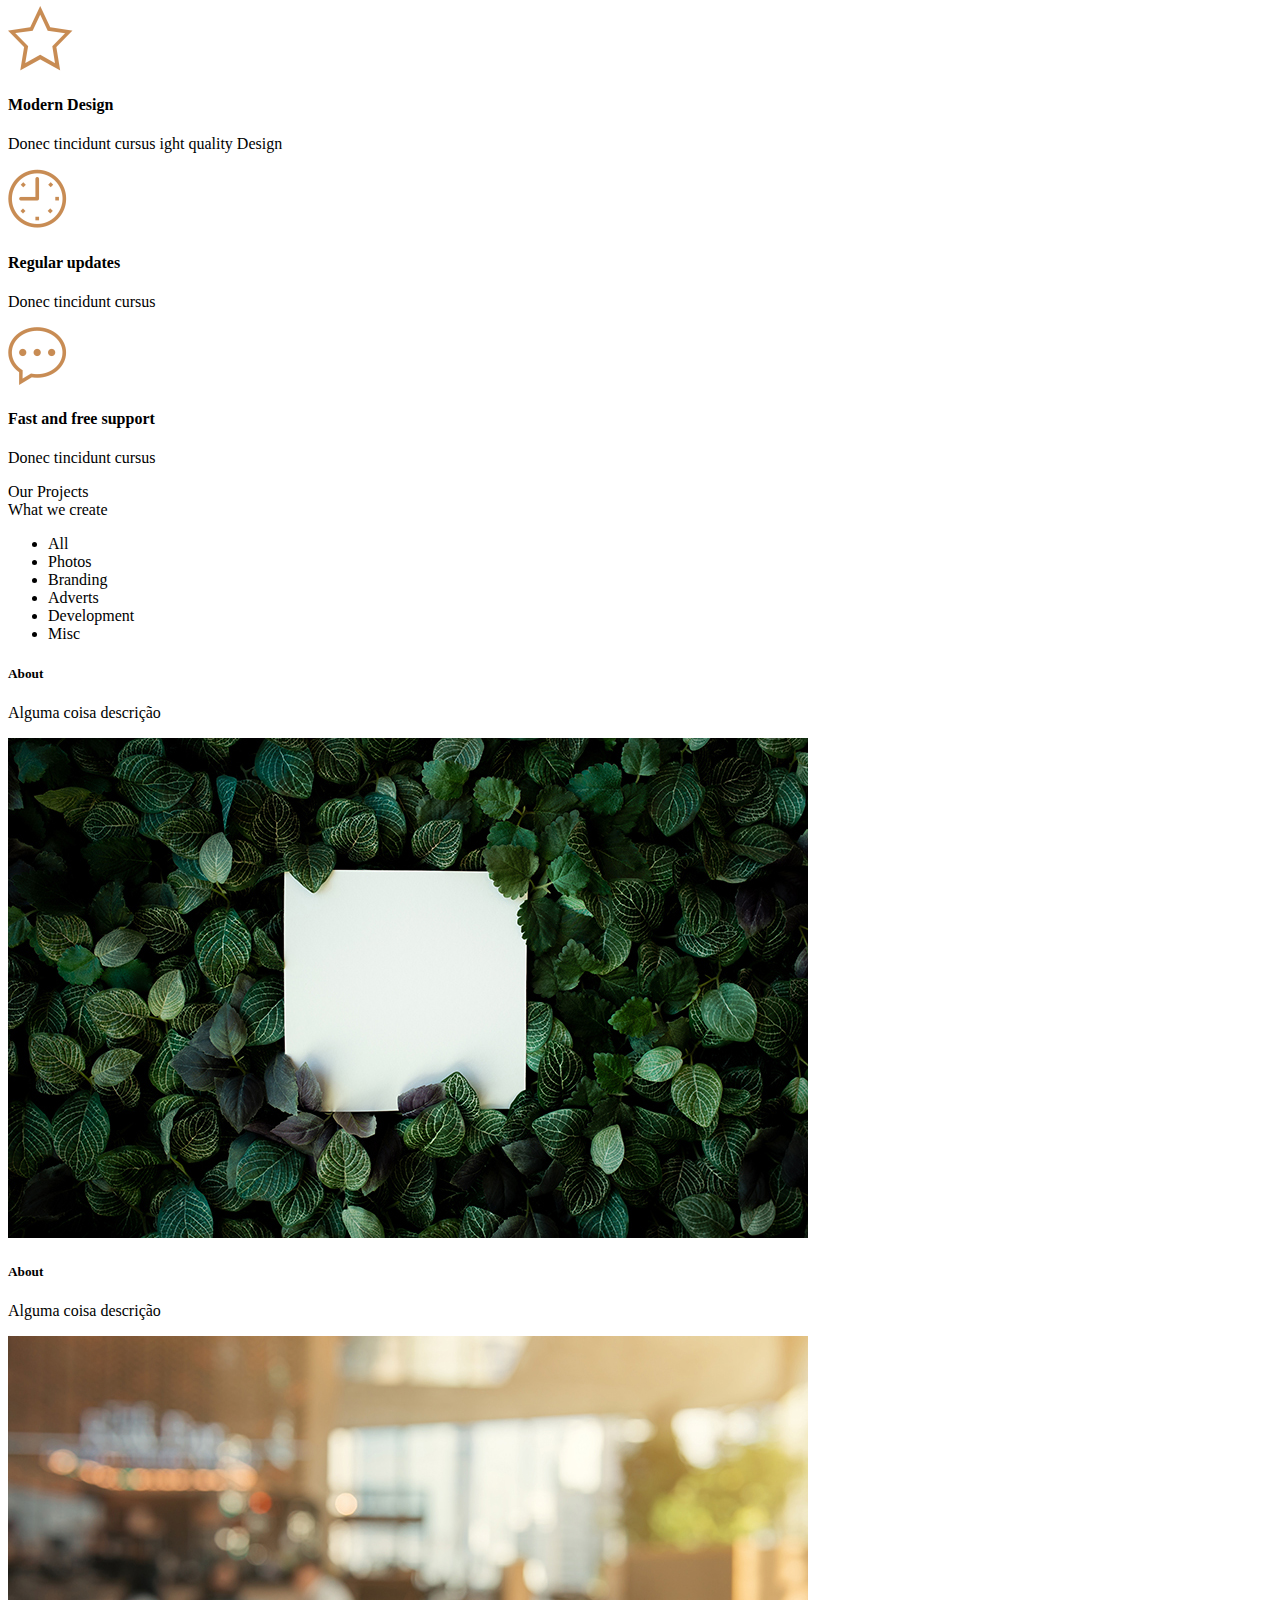
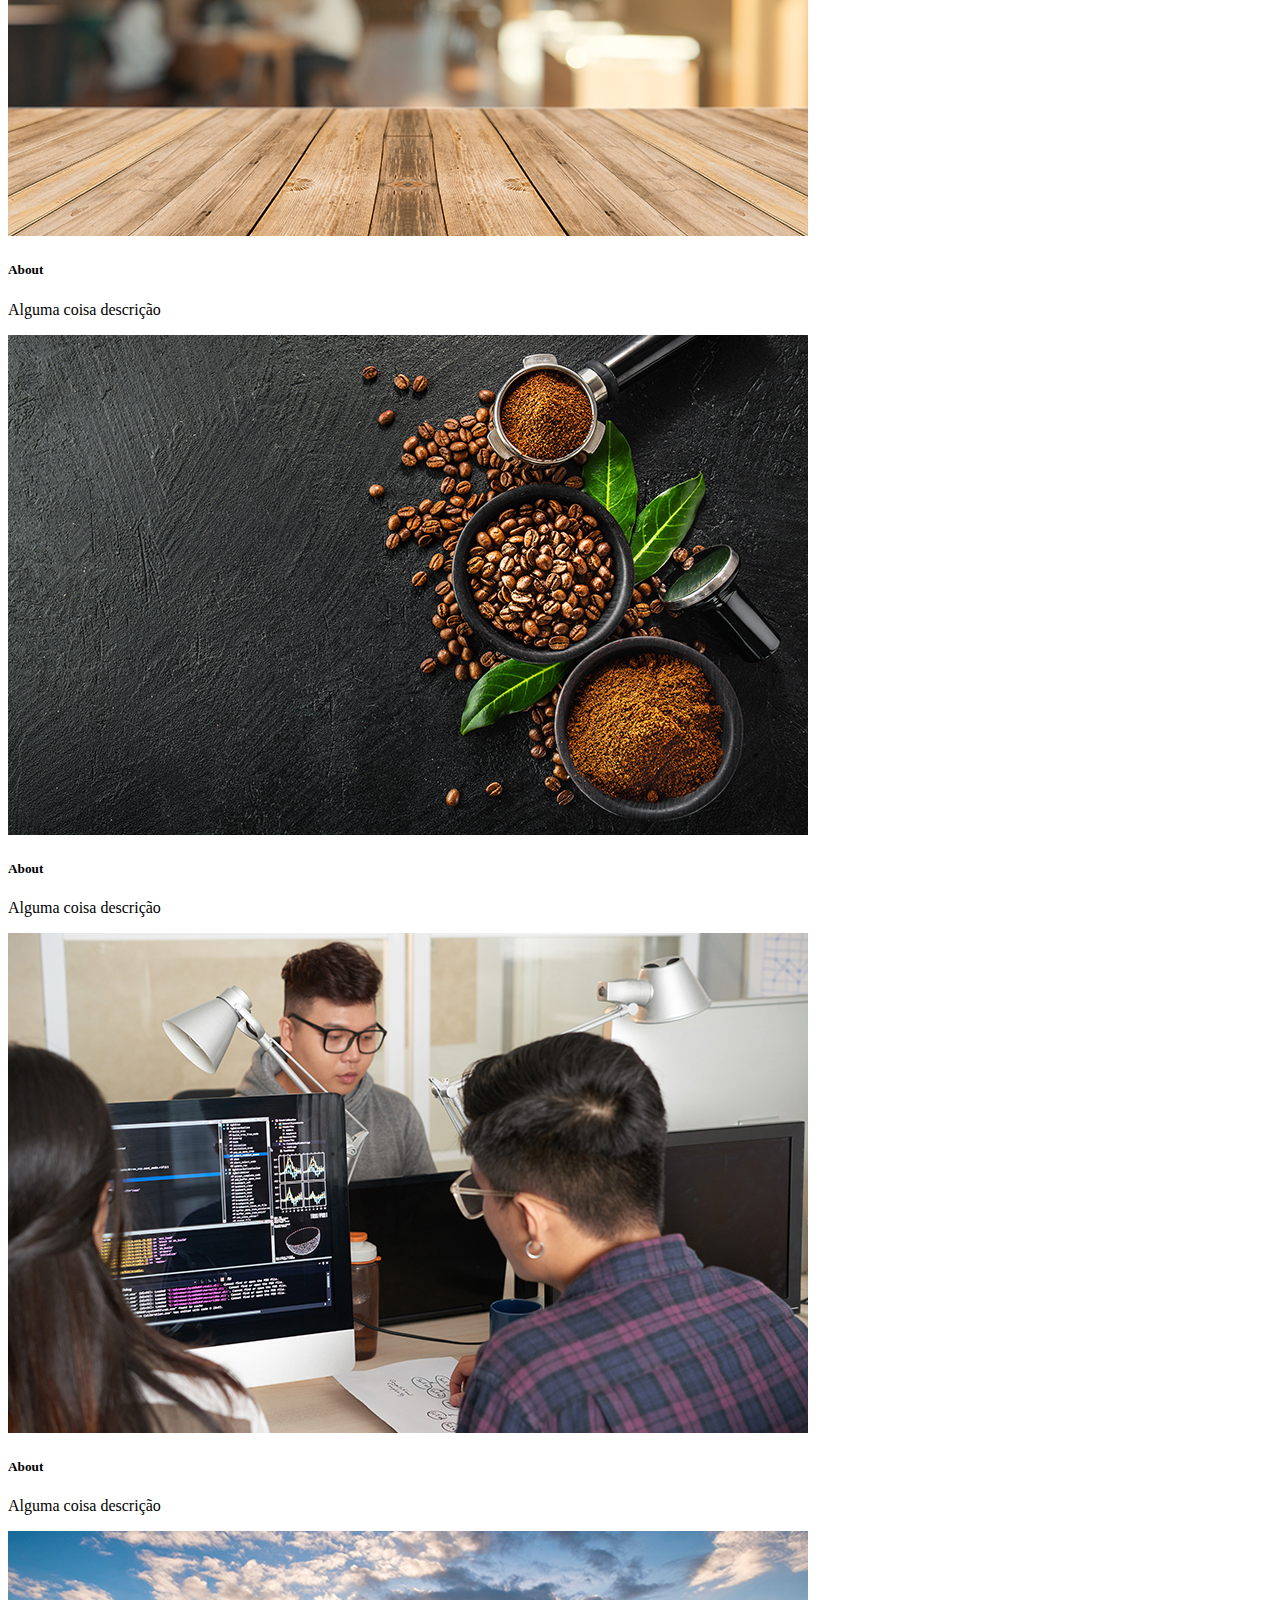
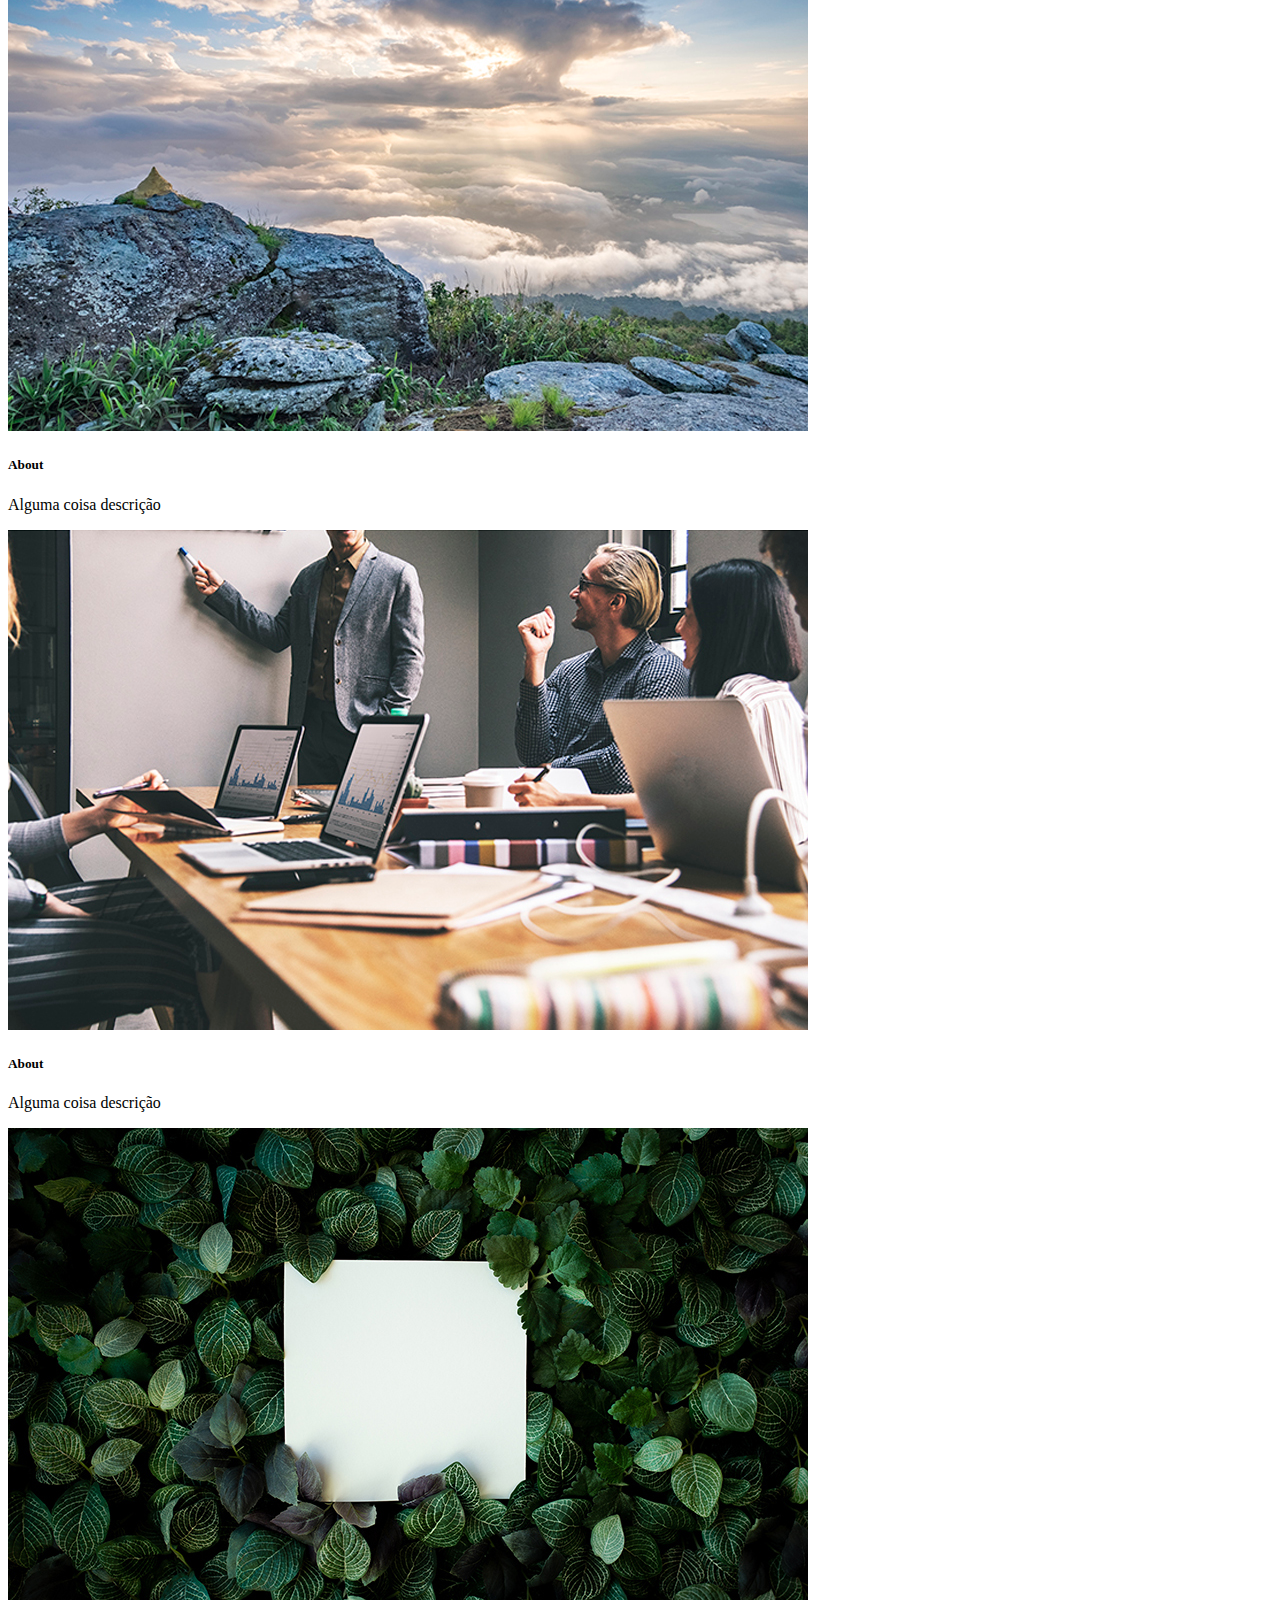
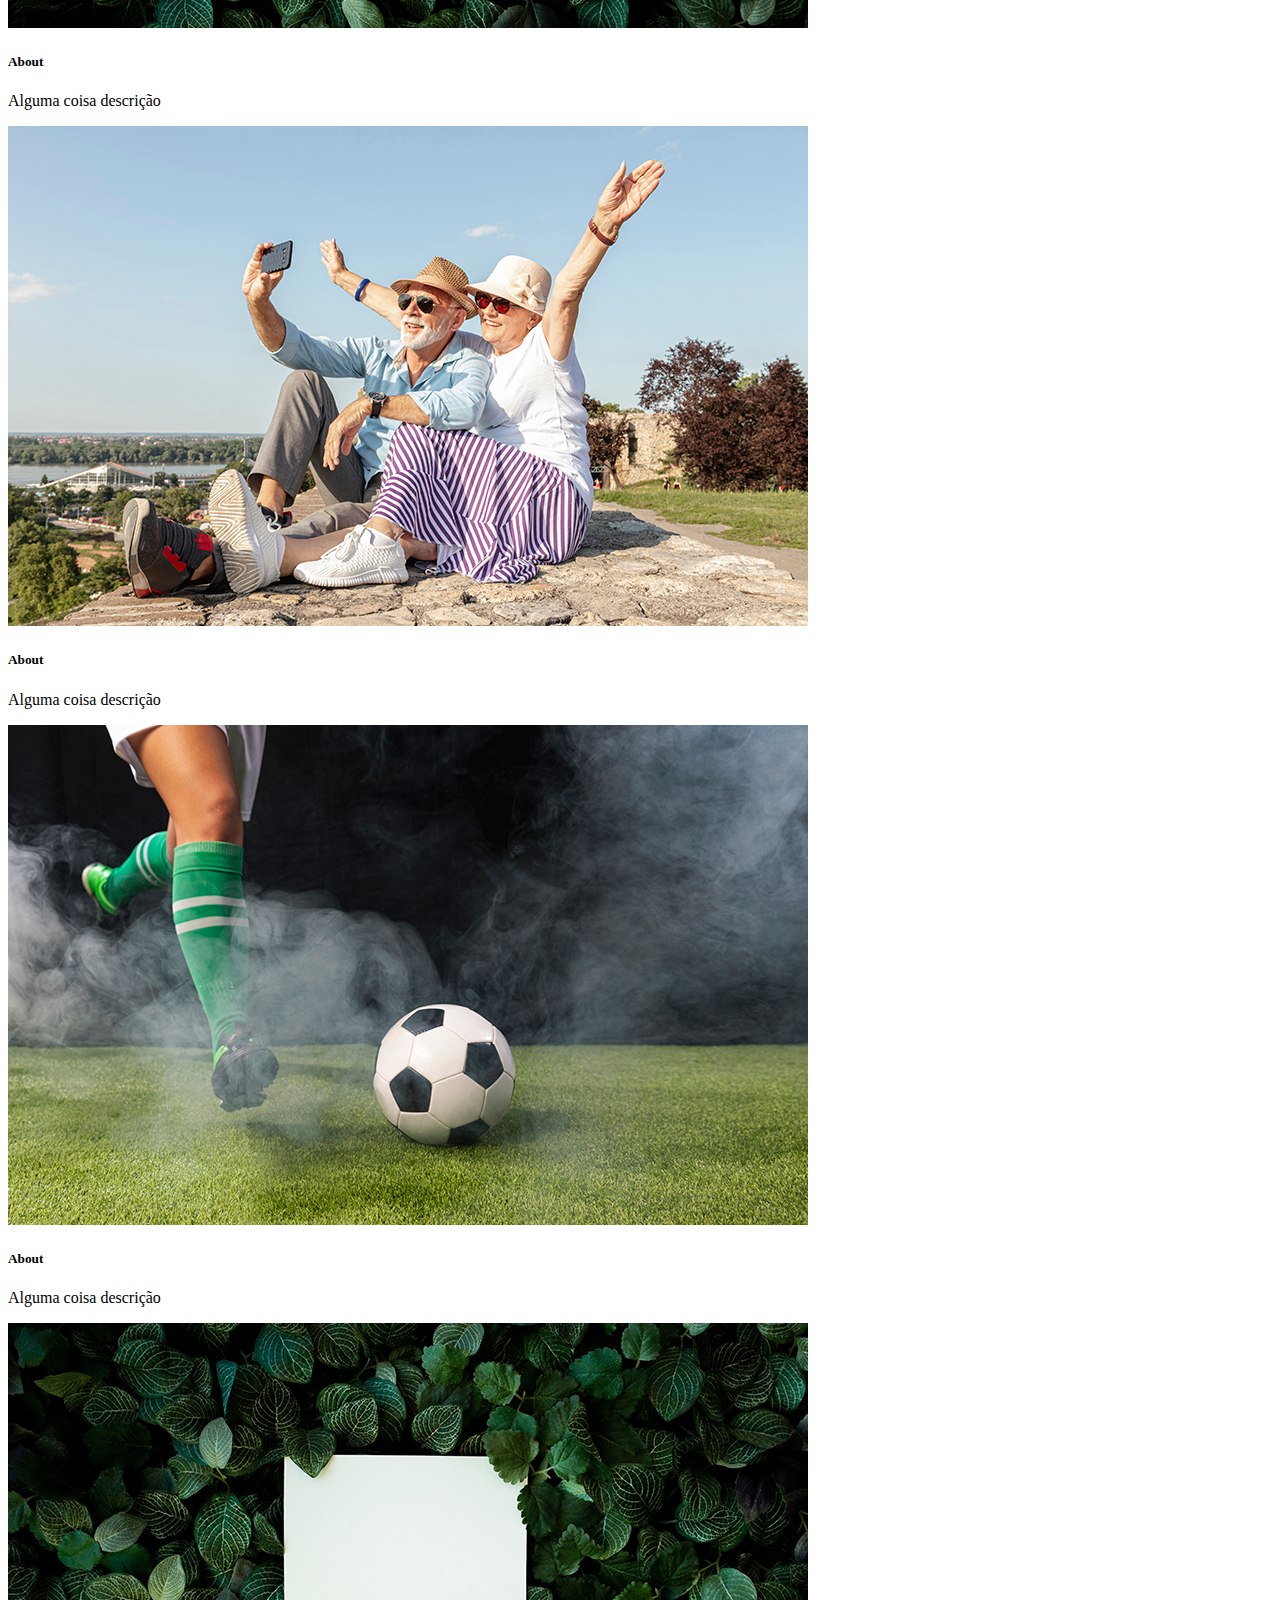
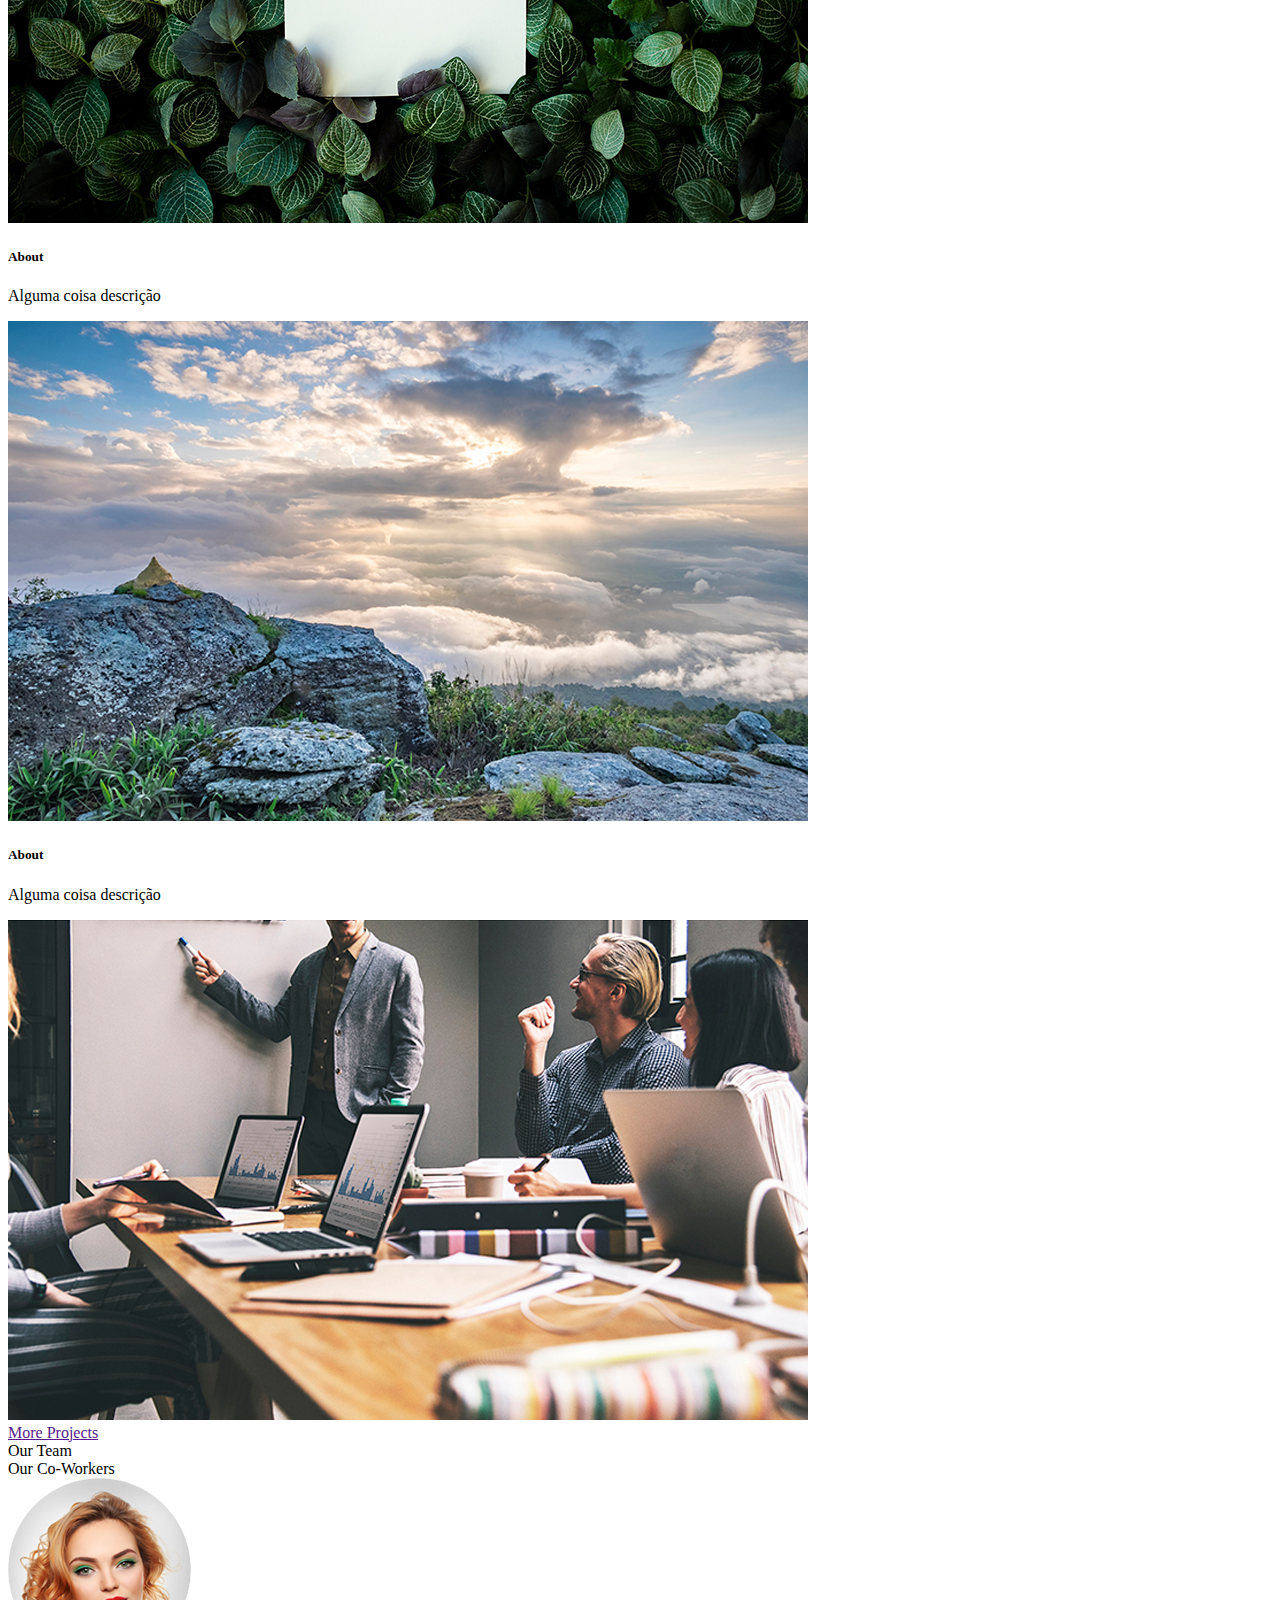
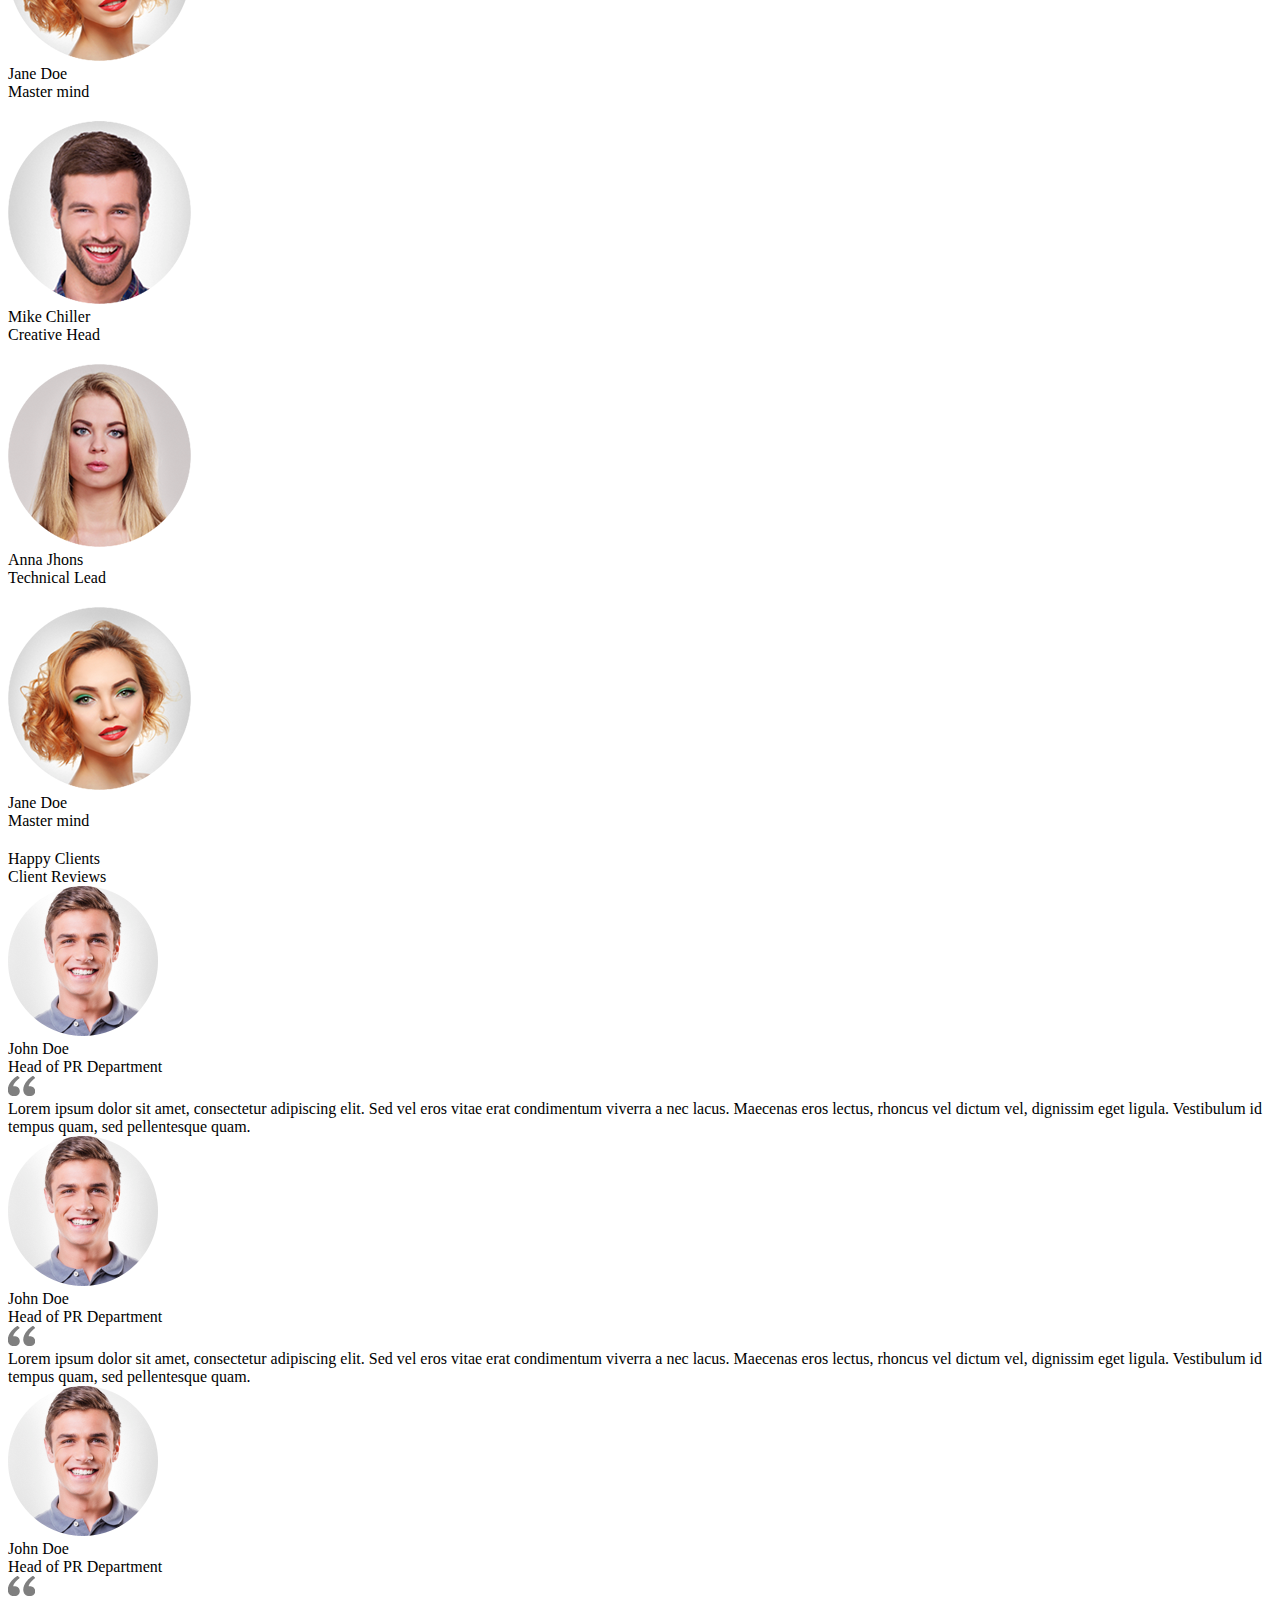
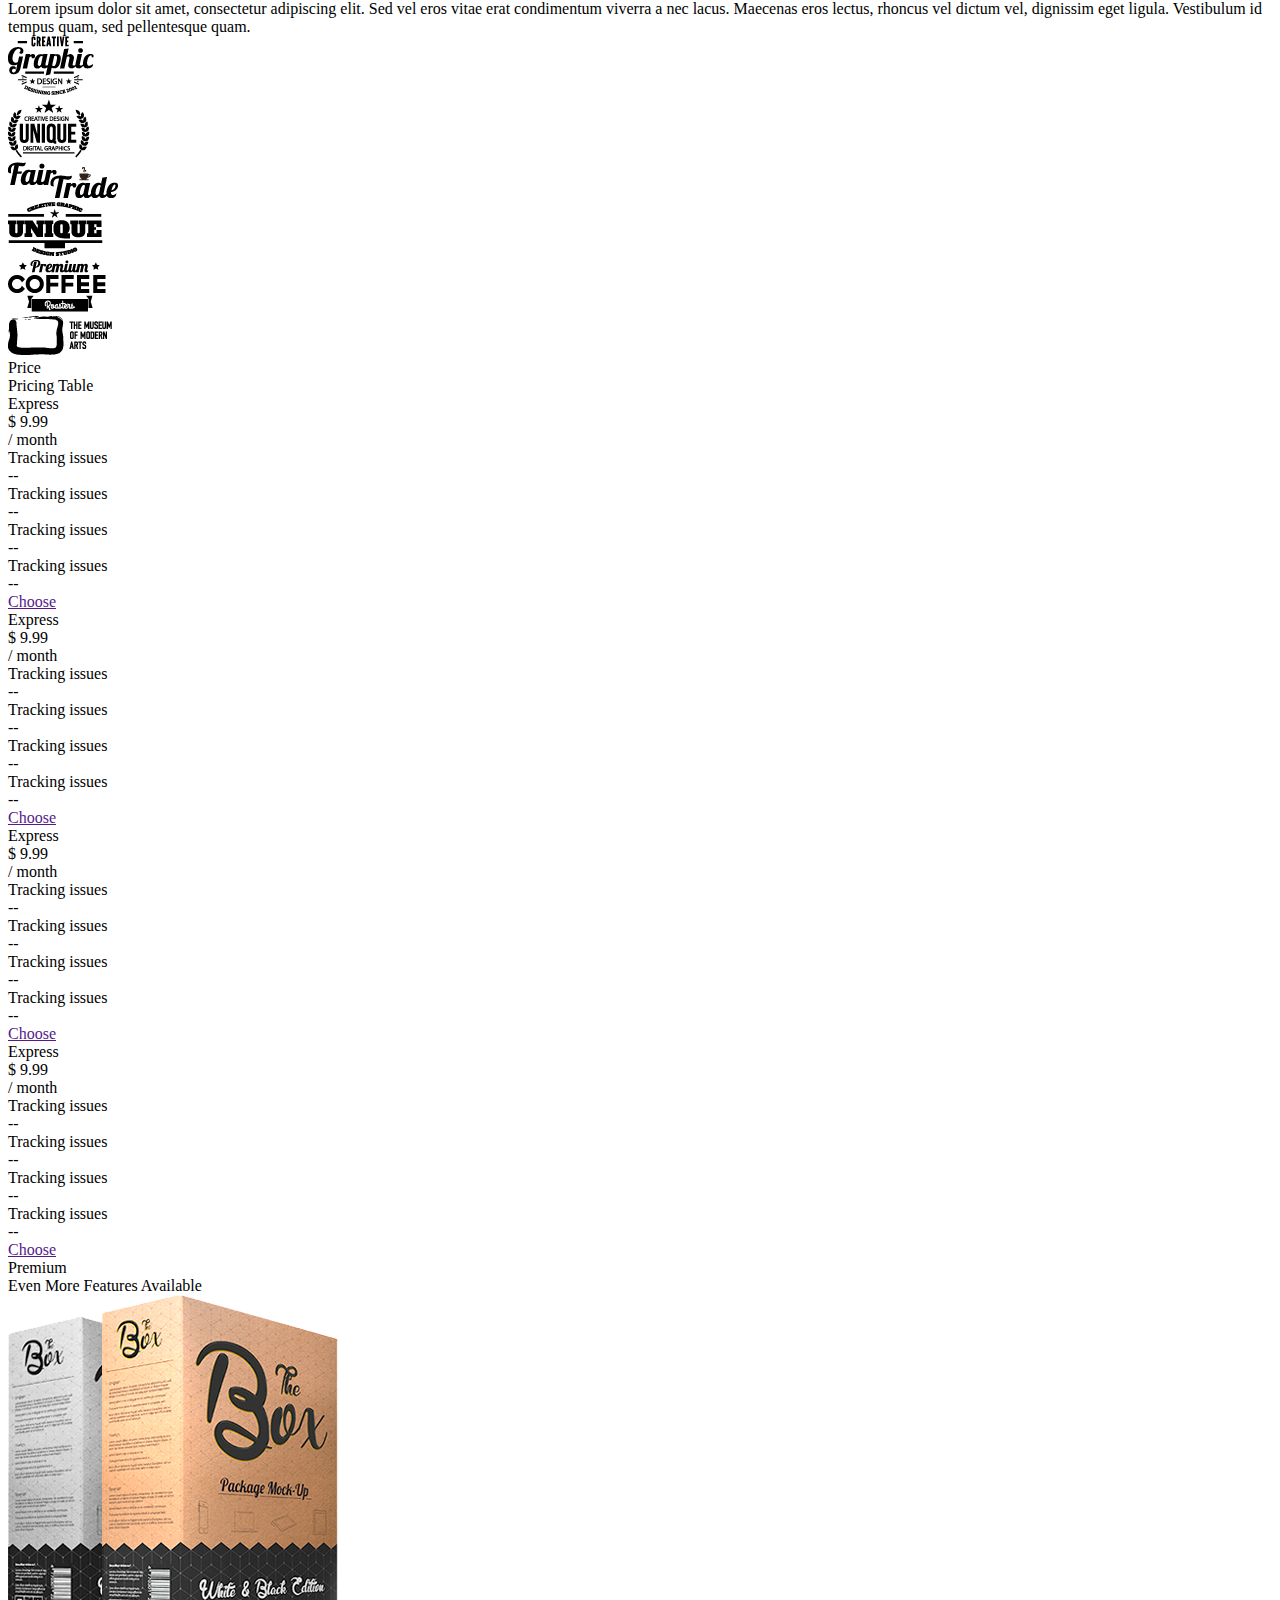
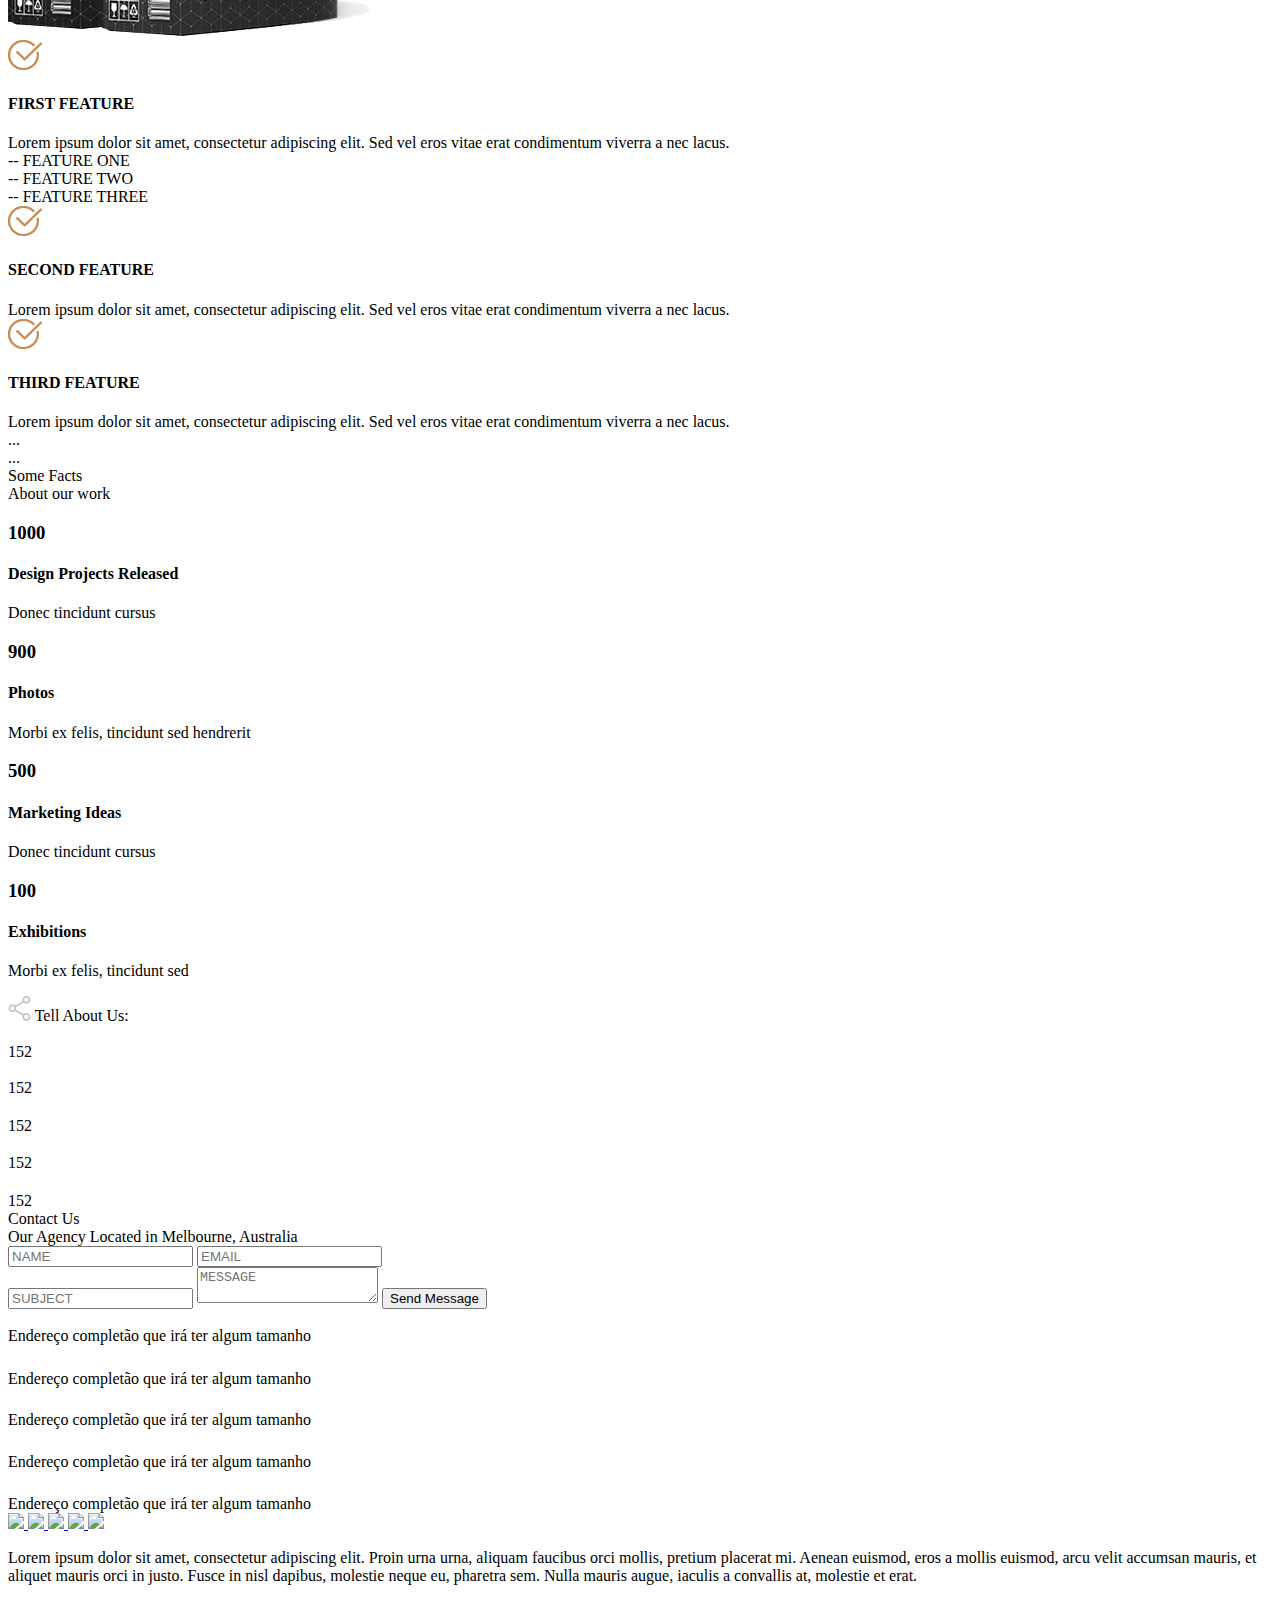
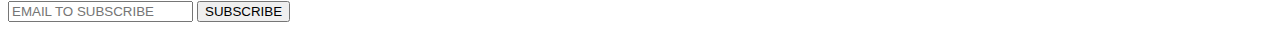
==== commit 71ad9c70: "Atualização do gitignore" ====
--- a/src/home.html
+++ b/src/home.html
@@ -5,7 +5,7 @@
         <title>Awax</title>
         <link rel="preconnect" href="https://fonts.gstatic.com">
         <link href="https://fonts.googleapis.com/css2?family=Montserrat:wght@300;400;600;700&display=swap" rel="stylesheet">
-        <link rel="stylesheet" type="text/css" href="../public/css/style.css">
+         ../public/css/style.css">
 </head>
 <body>
 <header>
